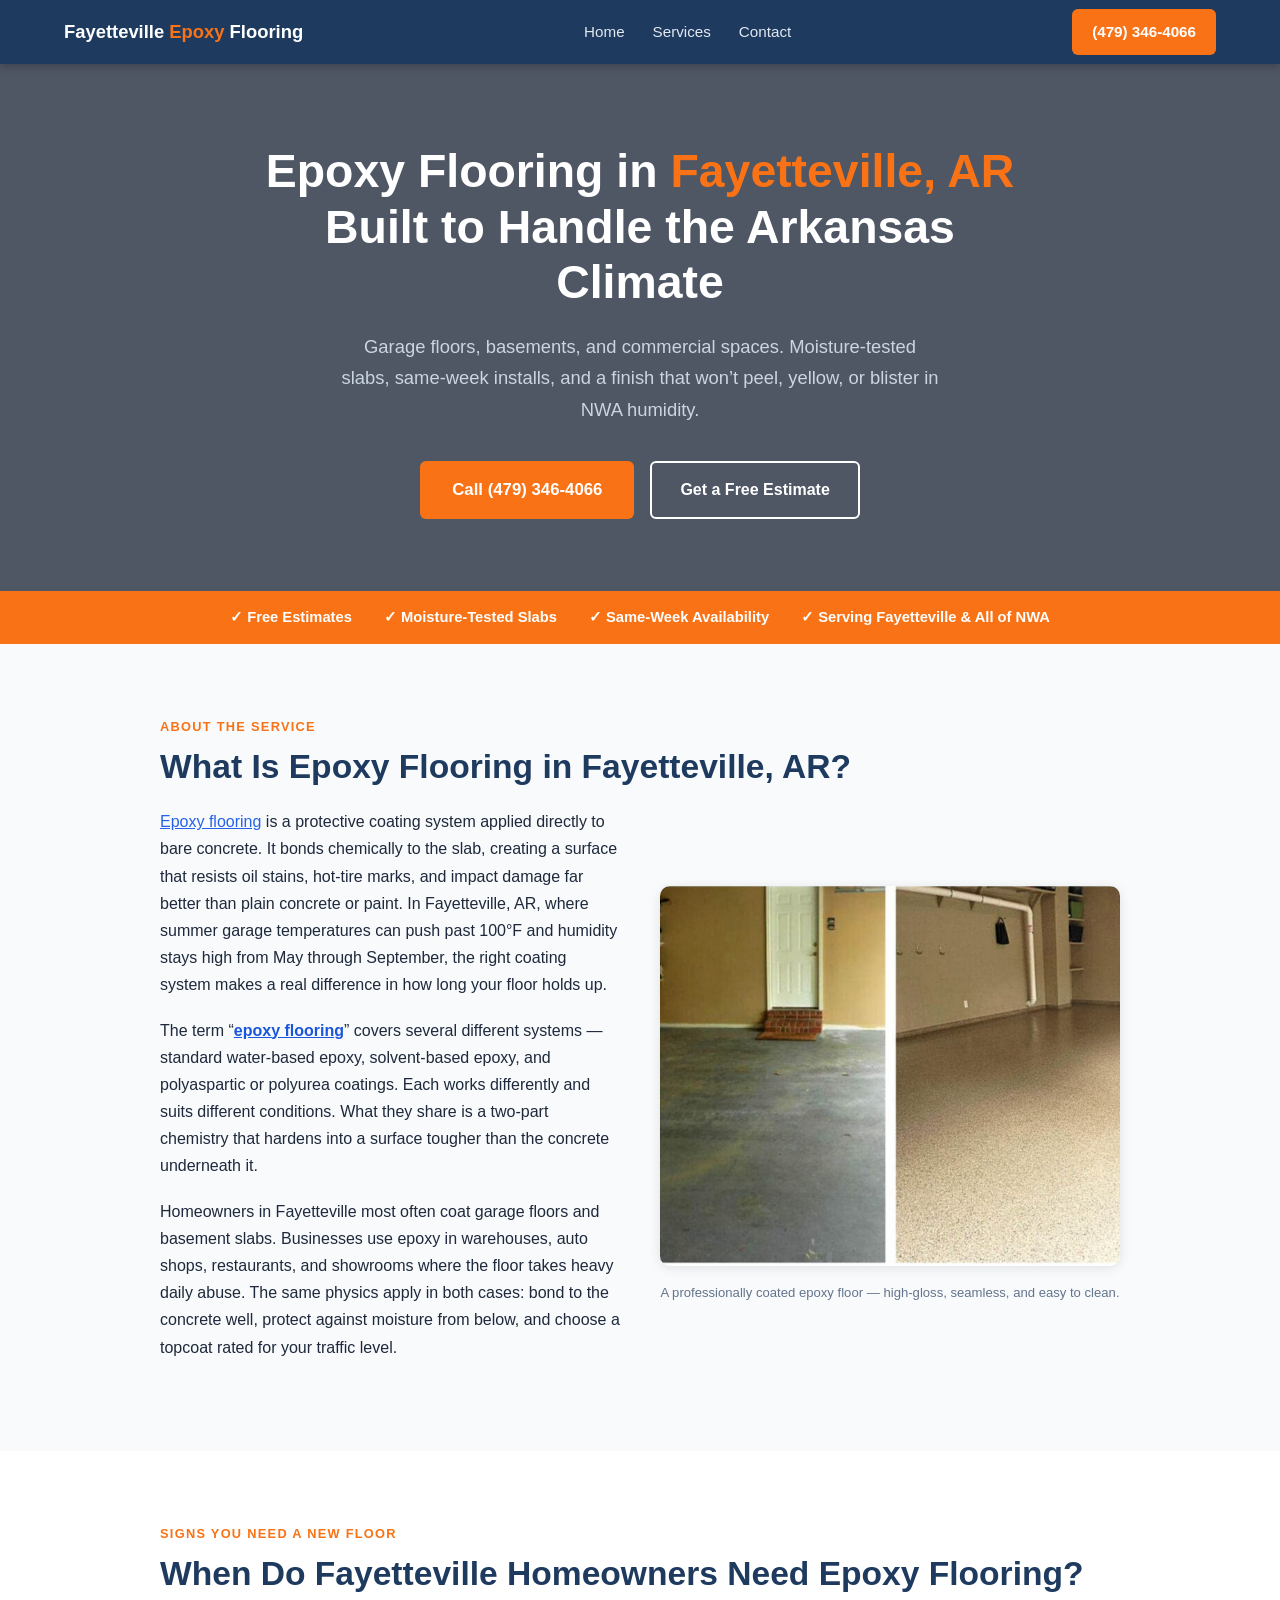
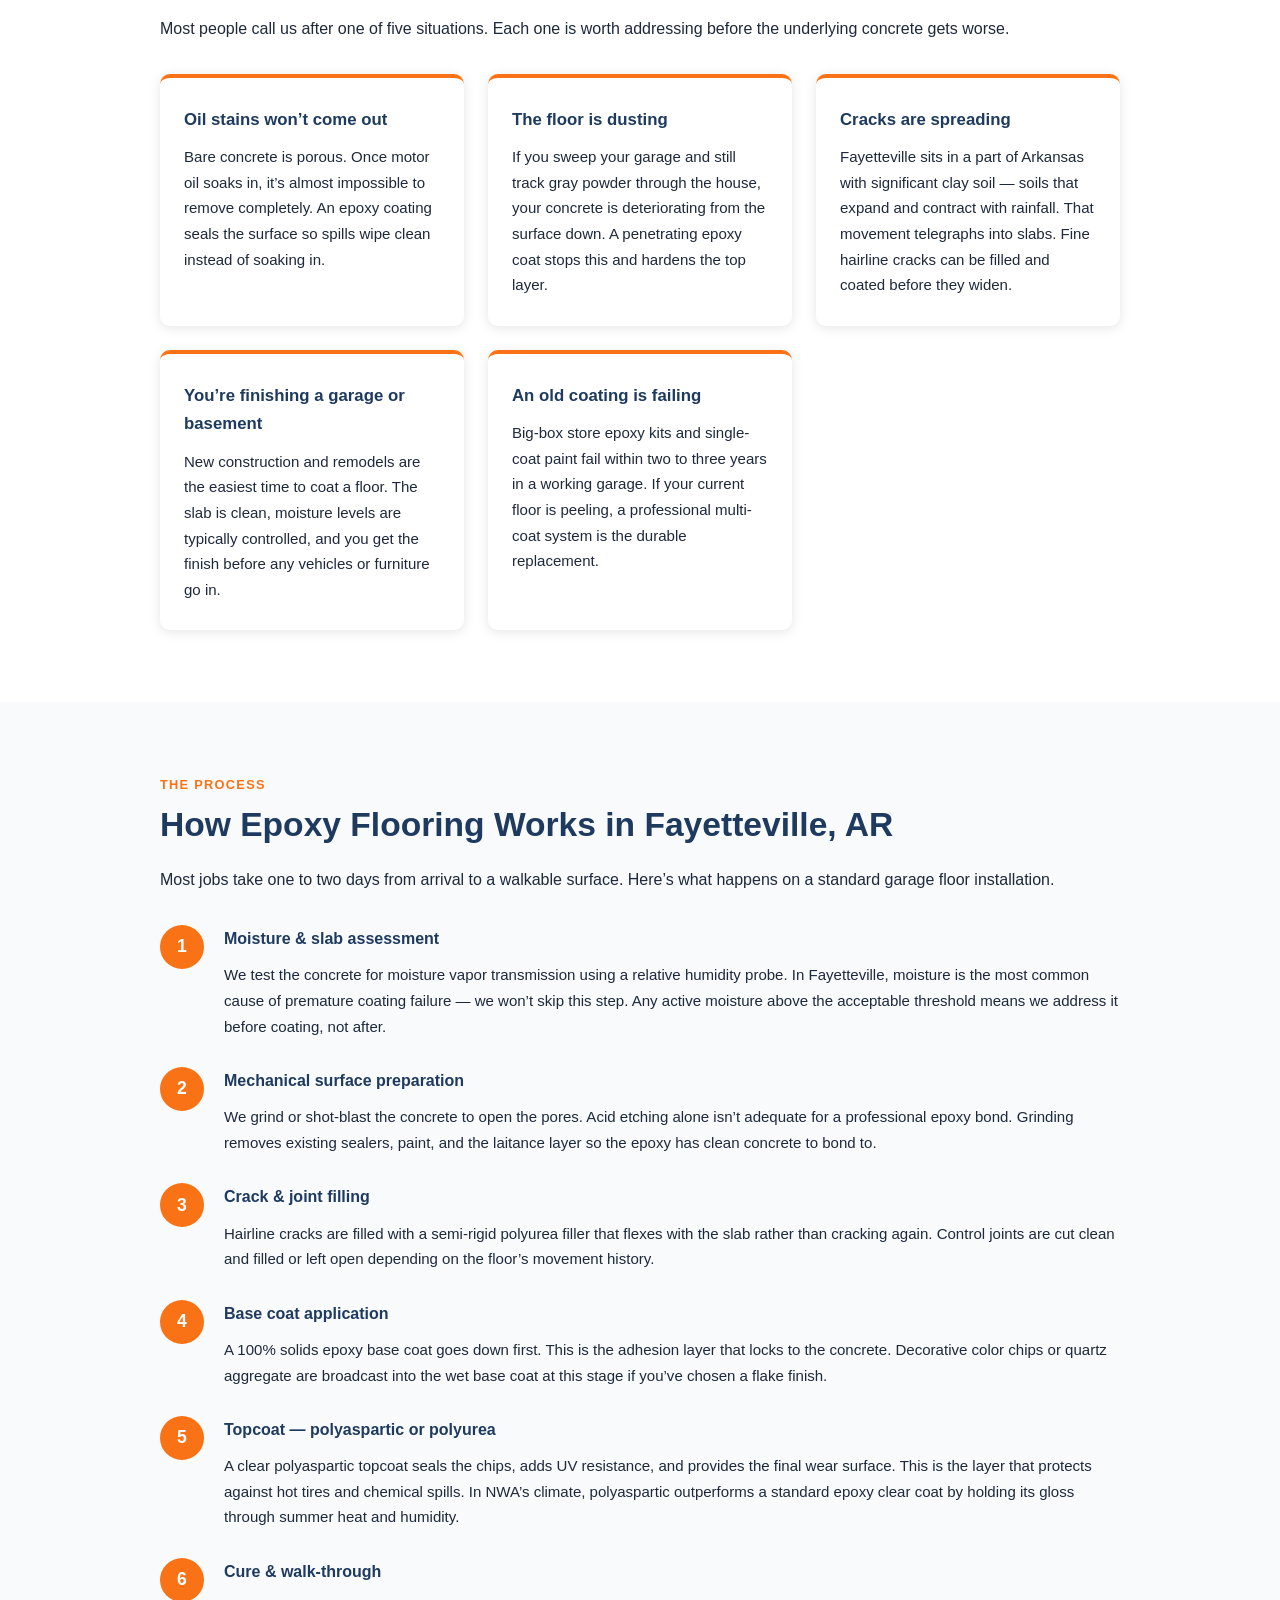
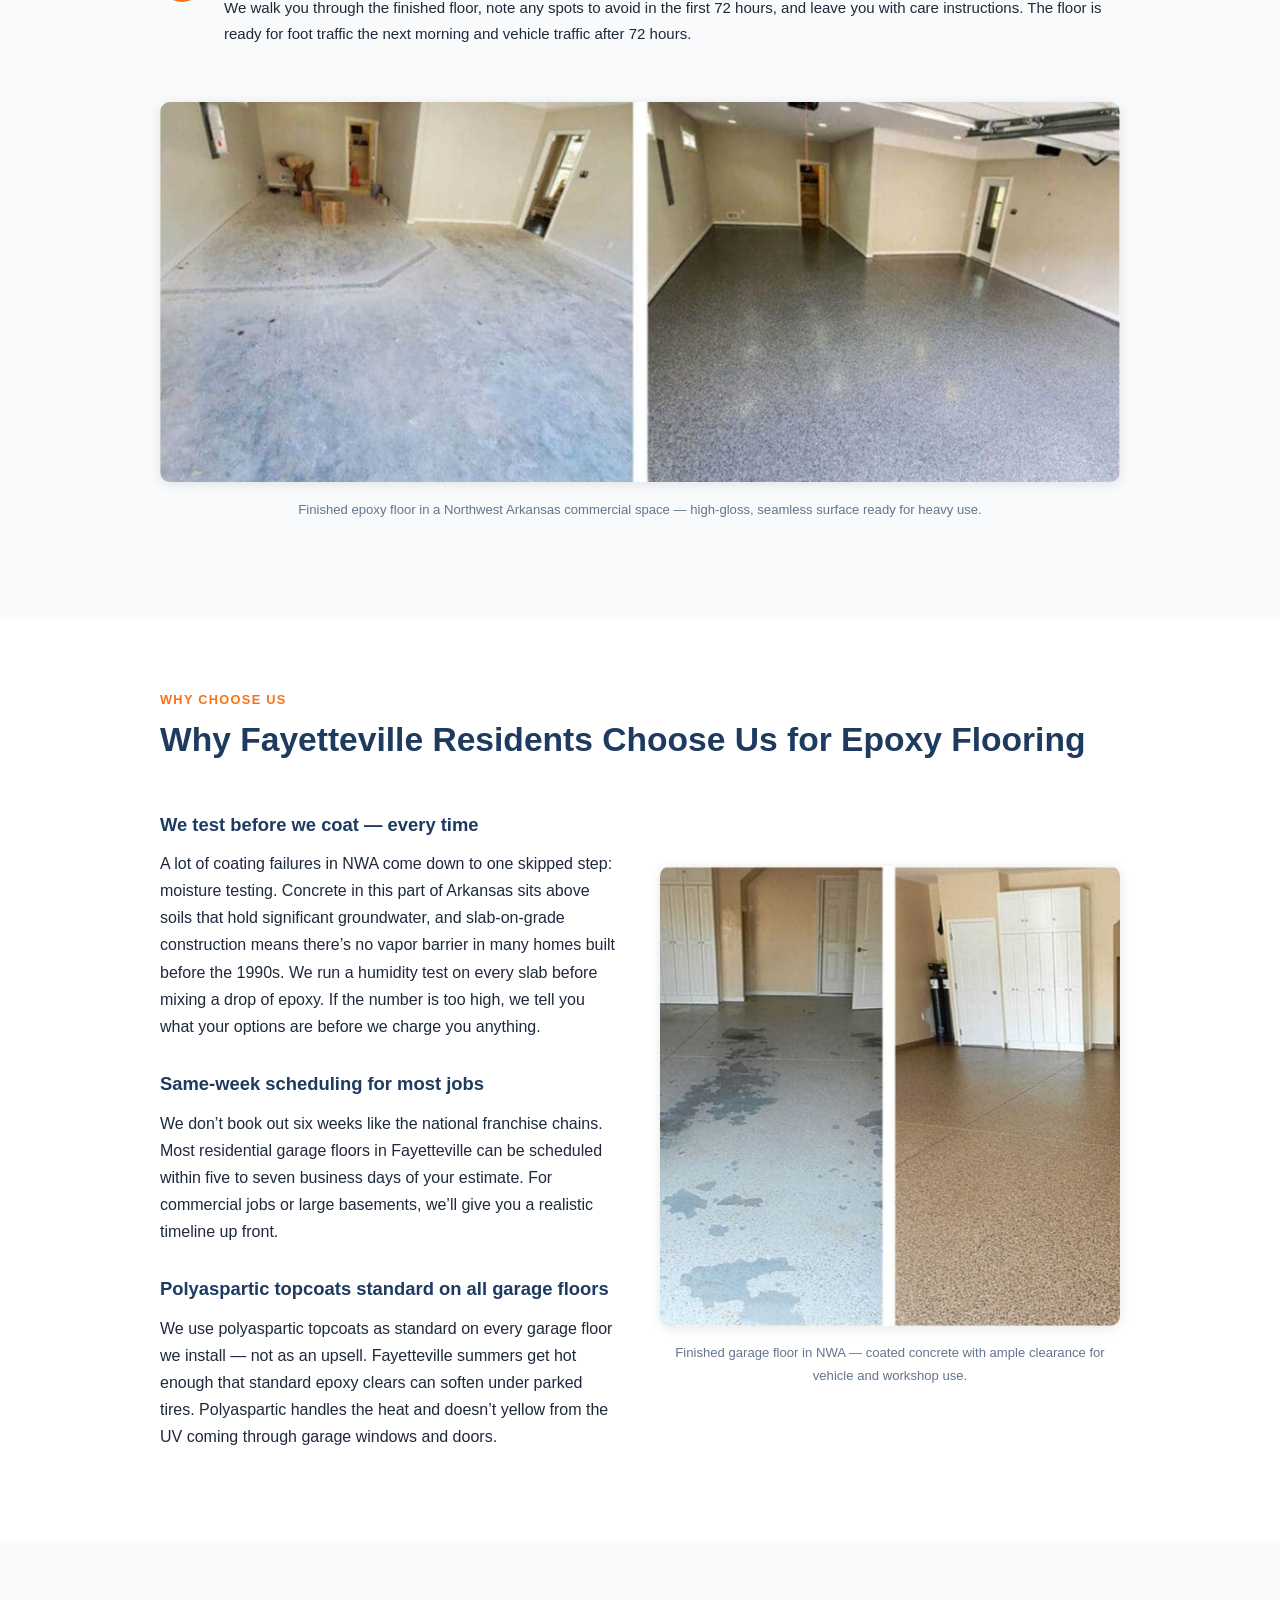
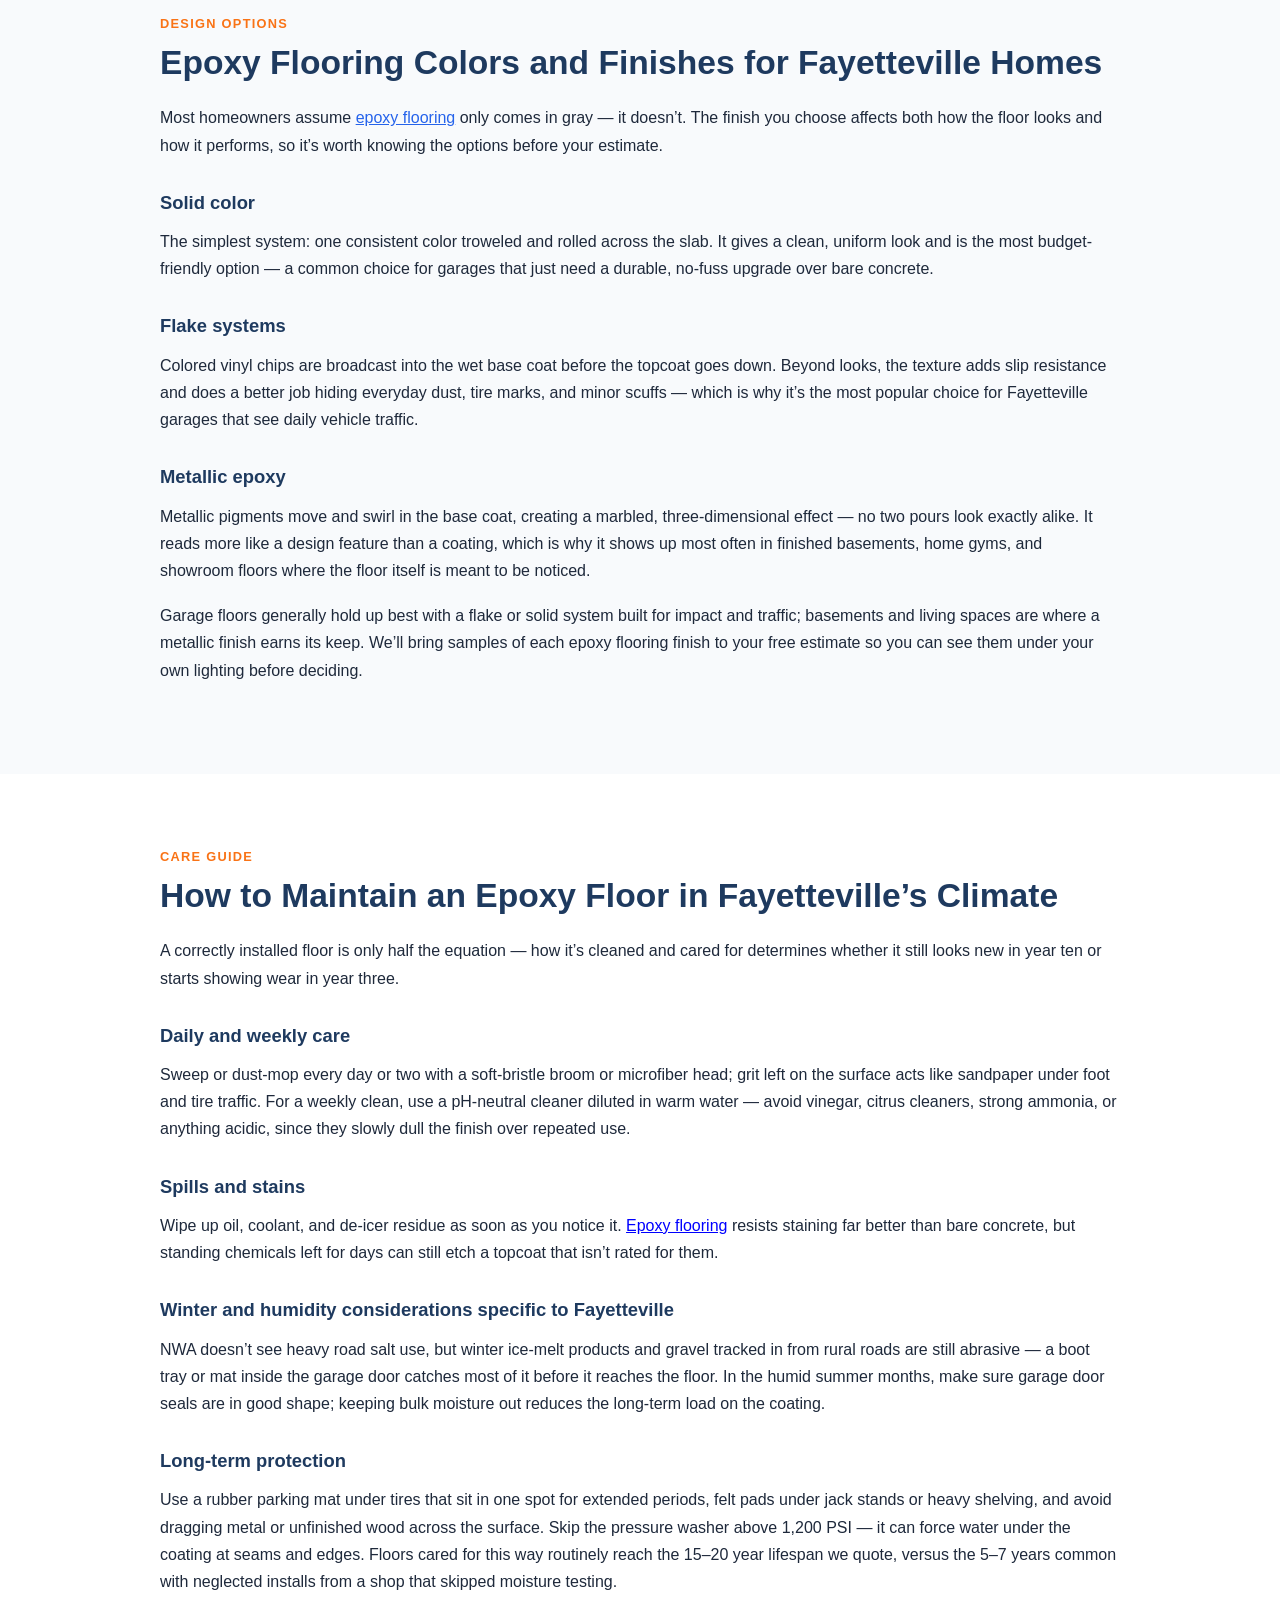
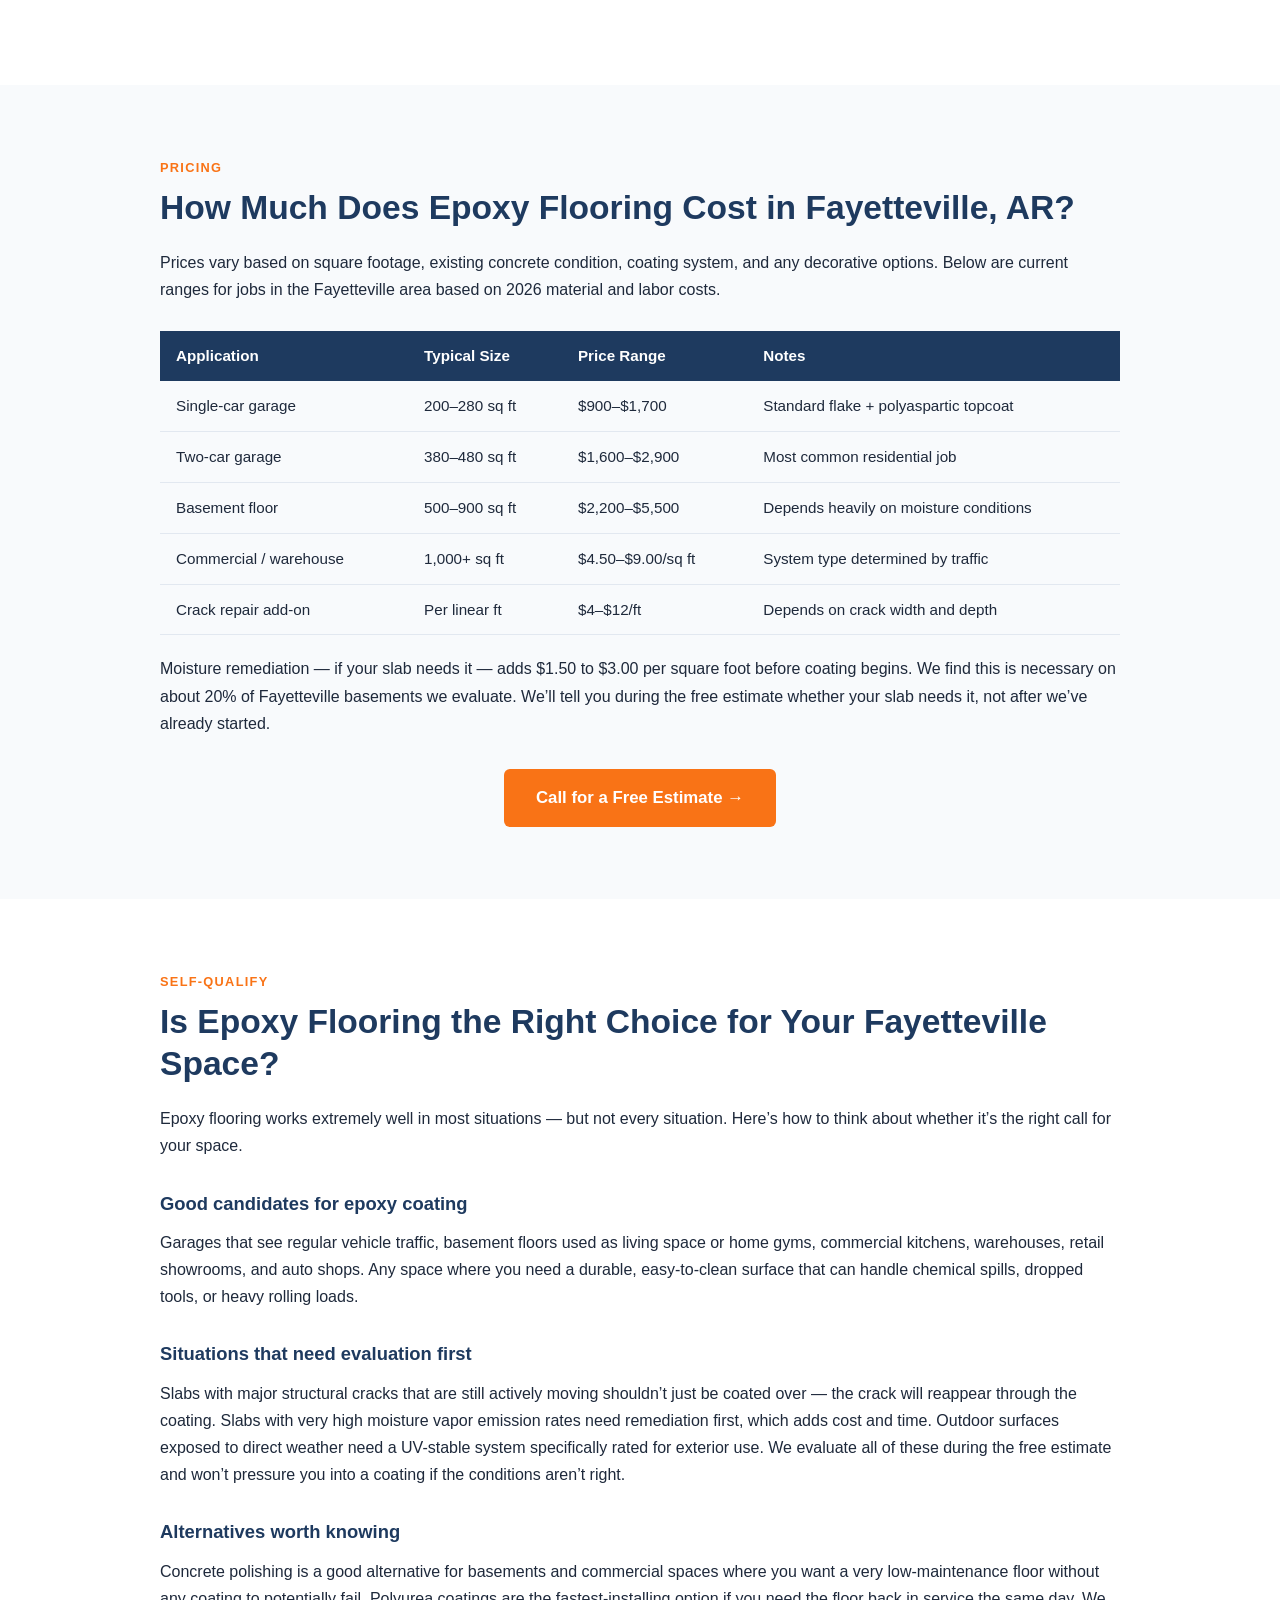
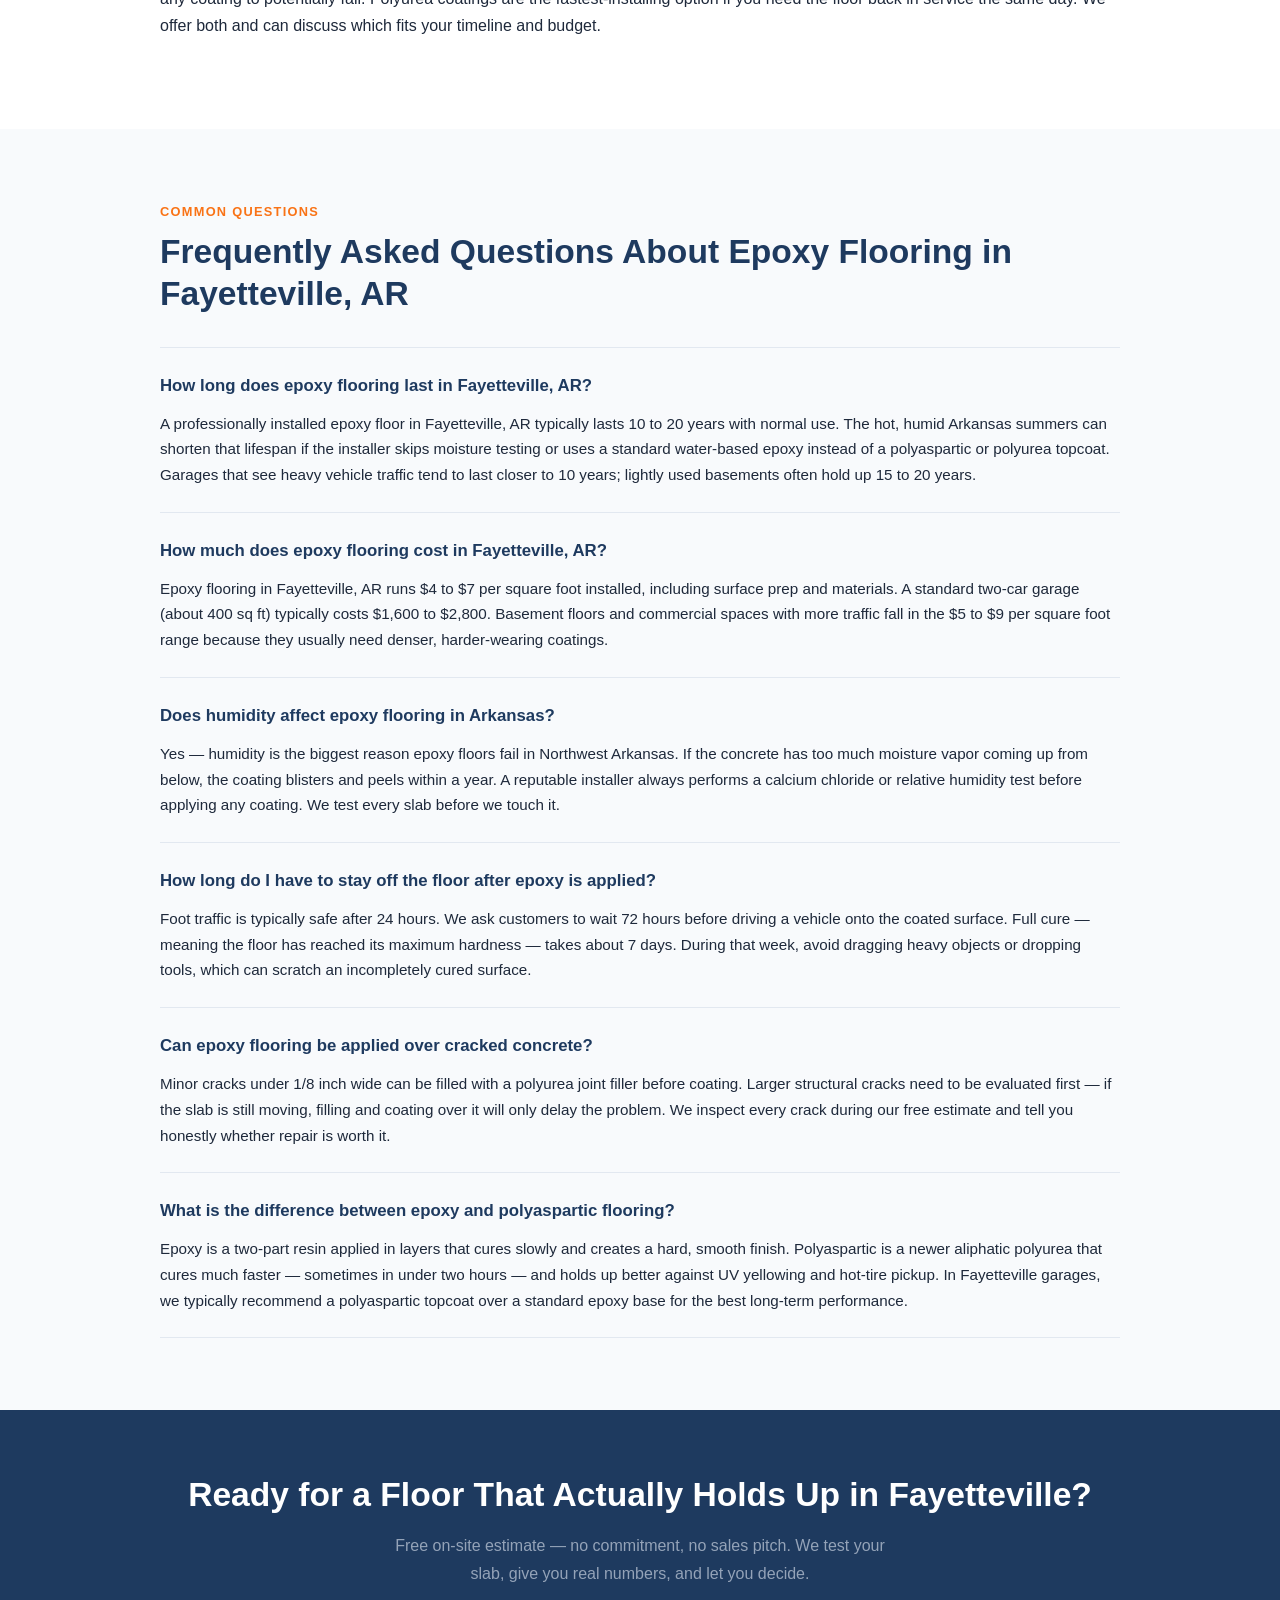
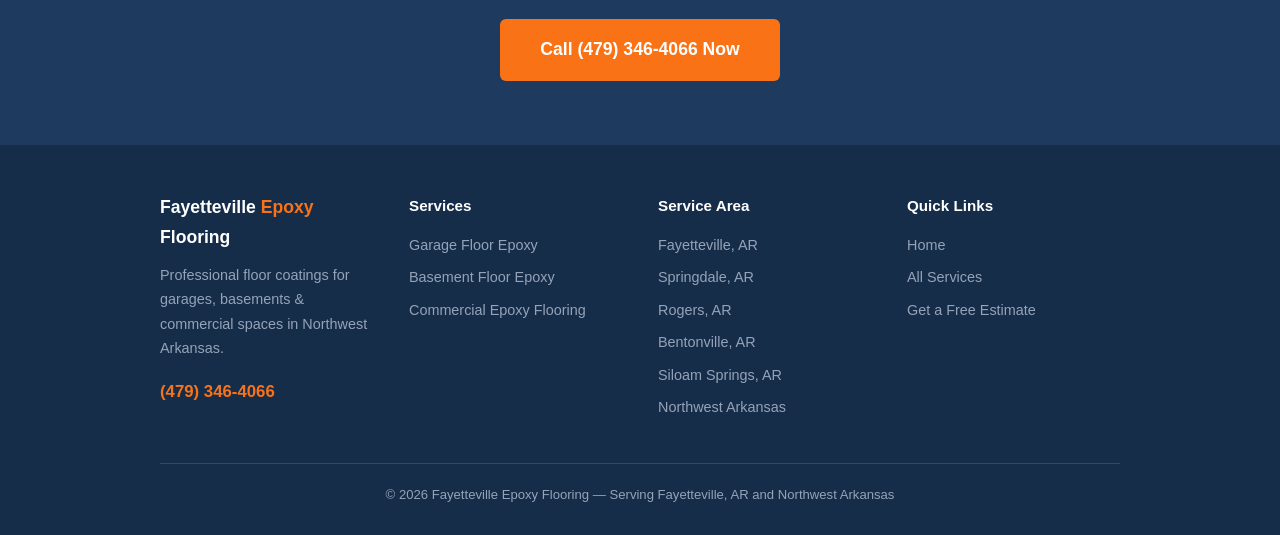
==== index.html @ 8d603174 "Add link to epoxy flooring in care instructions" ====
<!DOCTYPE html>
<html lang="en">
<head>
  <meta charset="UTF-8">
  <meta name="viewport" content="width=device-width, initial-scale=1.0">
  <title>Epoxy Flooring Fayetteville AR | Free Estimates, Same-Week Jobs</title>
  <meta name="description" content="Professional epoxy flooring in Fayetteville, AR. Garage floors, basements &amp; commercial spaces. Prices from $4/sq ft. Call (479) 346-4066 for a free estimate.">
  <link rel="stylesheet" href="styles.css">
  <script type="application/ld+json">
  {
    "@context": "https://schema.org",
    "@type": "LocalBusiness",
    "name": "Fayetteville Epoxy Flooring",
    "telephone": "(479) 346-4066",
    "address": {
      "@type": "PostalAddress",
      "addressLocality": "Fayetteville",
      "addressRegion": "AR",
      "addressCountry": "US"
    },
    "areaServed": "Fayetteville, AR and Northwest Arkansas",
    "description": "Professional epoxy floor coating in Fayetteville, AR. Garage floors, basements, and commercial spaces.",
    "openingHours": "Mo-Fr 08:00-18:00"
  }
  </script>
  <script type="application/ld+json">
  {
    "@context": "https://schema.org",
    "@type": "FAQPage",
    "mainEntity": [
      {
        "@type": "Question",
        "name": "How long does epoxy flooring last in Fayetteville, AR?",
        "acceptedAnswer": {
          "@type": "Answer",
          "text": "A professionally installed epoxy floor in Fayetteville, AR typically lasts 10 to 20 years with normal use. The hot, humid Arkansas summers can shorten that lifespan if the installer skips moisture testing or uses a standard water-based epoxy instead of a polyaspartic or polyurea topcoat. Garages that see heavy vehicle traffic tend to last closer to 10 years; lightly used basements often hold up 15 to 20 years."
        }
      },
      {
        "@type": "Question",
        "name": "How much does epoxy flooring cost in Fayetteville, AR?",
        "acceptedAnswer": {
          "@type": "Answer",
          "text": "Epoxy flooring in Fayetteville, AR runs $4 to $7 per square foot installed, including surface prep and materials. A standard two-car garage (about 400 sq ft) typically costs $1,600 to $2,800. Basement floors and commercial spaces with more traffic fall in the $5 to $9 per square foot range because they usually need denser, harder-wearing coatings."
        }
      },
      {
        "@type": "Question",
        "name": "Does humidity affect epoxy flooring in Arkansas?",
        "acceptedAnswer": {
          "@type": "Answer",
          "text": "Yes &mdash; humidity is the biggest reason epoxy floors fail in Northwest Arkansas. If the concrete has too much moisture vapor coming up from below, the coating blisters and peels within a year. A reputable installer always performs a calcium chloride or relative humidity test before applying any coating. We test every slab before we touch it."
        }
      },
      {
        "@type": "Question",
        "name": "How long do I have to stay off the floor after epoxy is applied?",
        "acceptedAnswer": {
          "@type": "Answer",
          "text": "Foot traffic is typically safe after 24 hours. We ask customers to wait 72 hours before driving a vehicle onto the coated surface. Full cure &mdash; meaning the floor has reached its maximum hardness &mdash; takes about 7 days. During that week, avoid dragging heavy objects or dropping tools, which can scratch an incompletely cured surface."
        }
      },
      {
        "@type": "Question",
        "name": "Can epoxy flooring be applied over cracked concrete?",
        "acceptedAnswer": {
          "@type": "Answer",
          "text": "Minor cracks under 1/8 inch wide can be filled with a polyurea joint filler before coating. Larger structural cracks need to be evaluated first &mdash; if the slab is still moving, filling and coating over it will only delay the problem. We inspect every crack during our free estimate and tell you honestly whether repair is worth it."
        }
      },
      {
        "@type": "Question",
        "name": "What is the difference between epoxy and polyaspartic flooring?",
        "acceptedAnswer": {
          "@type": "Answer",
          "text": "Epoxy is a two-part resin applied in layers that cures slowly and creates a hard, smooth finish. Polyaspartic is a newer aliphatic polyurea that cures much faster &mdash; sometimes in under two hours &mdash; and holds up better against UV yellowing and hot-tire pickup. In Fayetteville garages, we typically recommend a polyaspartic topcoat over a standard epoxy base for the best long-term performance."
        }
      }
    ]
  }
  </script>
</head>
<body>

<!-- NAV -->
<nav>
  <a class="nav-brand" href="/">Fayetteville <span>Epoxy</span> Flooring</a>
  <ul class="nav-links">
    <li><a href="/">Home</a></li>
    <li><a href="/services">Services</a></li>
    <li><a href="/contact">Contact</a></li>
  </ul>
  <a class="nav-cta" href="tel:+14793464066">(479) 346-4066</a>
</nav>

<!-- HERO -->
<section class="hero">
  <div class="hero-inner">
    <h1>Epoxy Flooring in <span>Fayetteville, AR</span><br>Built to Handle the Arkansas Climate</h1>
    <p>Garage floors, basements, and commercial spaces. Moisture-tested slabs, same-week installs, and a finish that won&rsquo;t peel, yellow, or blister in NWA humidity.</p>
    <div class="hero-btns">
      <a class="btn-primary" href="tel:+14793464066">Call (479) 346-4066</a>
      <a class="btn-secondary" href="/contact">Get a Free Estimate</a>
    </div>
  </div>
</section>

<!-- TRUST BAR -->
<div class="trust-bar">
  <div class="trust-bar-inner">
    <span>Free Estimates</span>
    <span>Moisture-Tested Slabs</span>
    <span>Same-Week Availability</span>
    <span>Serving Fayetteville &amp; All of NWA</span>
  </div>
</div>

<!-- WHAT IS EPOXY -->
<section>
  <div class="section-inner">
    <p class="section-label">About the Service</p>
    <h2>What Is Epoxy Flooring in Fayetteville, AR?</h2>
    <div class="two-col">
      <div>
        <p><a class="inline" href="http://elkgroveepoxyflooring.com/" target="_blank" rel="noopener noreferrer">Epoxy flooring</a> is a protective coating system applied directly to bare concrete. It bonds chemically to the slab, creating a surface that resists oil stains, hot-tire marks, and impact damage far better than plain concrete or paint. In Fayetteville, AR, where summer garage temperatures can push past 100&deg;F and humidity stays high from May through September, the right coating system makes a real difference in how long your floor holds up.</p>
        <p>The term &ldquo;<a href="http://www.omahaepoxyflooringpros.com/" style="color:#1a56db !important;text-decoration:underline !important;font-weight:600;">epoxy flooring</a>&rdquo; covers several different systems &mdash; standard water-based epoxy, solvent-based epoxy, and polyaspartic or polyurea coatings. Each works differently and suits different conditions. What they share is a two-part chemistry that hardens into a surface tougher than the concrete underneath it.</p>
        <p>Homeowners in Fayetteville most often coat garage floors and basement slabs. Businesses use epoxy in warehouses, auto shops, restaurants, and showrooms where the floor takes heavy daily abuse. The same physics apply in both cases: bond to the concrete well, protect against moisture from below, and choose a topcoat rated for your traffic level.</p>
      </div>
      <div>
        <img class="section-img" src="images/epoxyflooring1.png" alt="epoxy flooring in Fayetteville AR" loading="lazy">
        <p class="img-caption">A professionally coated epoxy floor &mdash; high-gloss, seamless, and easy to clean.</p>
      </div>
    </div>
  </div>
</section>

<!-- WHEN DO YOU NEED IT -->
<section>
  <div class="section-inner">
    <p class="section-label">Signs You Need a New Floor</p>
    <h2>When Do Fayetteville Homeowners Need Epoxy Flooring?</h2>
    <p>Most people call us after one of five situations. Each one is worth addressing before the underlying concrete gets worse.</p>
    <div class="cards">
      <div class="card">
        <h3>Oil stains won&rsquo;t come out</h3>
        <p>Bare concrete is porous. Once motor oil soaks in, it&rsquo;s almost impossible to remove completely. An epoxy coating seals the surface so spills wipe clean instead of soaking in.</p>
      </div>
      <div class="card">
        <h3>The floor is dusting</h3>
        <p>If you sweep your garage and still track gray powder through the house, your concrete is deteriorating from the surface down. A penetrating epoxy coat stops this and hardens the top layer.</p>
      </div>
      <div class="card">
        <h3>Cracks are spreading</h3>
        <p>Fayetteville sits in a part of Arkansas with significant clay soil &mdash; soils that expand and contract with rainfall. That movement telegraphs into slabs. Fine hairline cracks can be filled and coated before they widen.</p>
      </div>
      <div class="card">
        <h3>You&rsquo;re finishing a garage or basement</h3>
        <p>New construction and remodels are the easiest time to coat a floor. The slab is clean, moisture levels are typically controlled, and you get the finish before any vehicles or furniture go in.</p>
      </div>
      <div class="card">
        <h3>An old coating is failing</h3>
        <p>Big-box store epoxy kits and single-coat paint fail within two to three years in a working garage. If your current floor is peeling, a professional multi-coat system is the durable replacement.</p>
      </div>
    </div>
  </div>
</section>

<!-- HOW IT WORKS -->
<section>
  <div class="section-inner">
    <p class="section-label">The Process</p>
    <h2>How Epoxy Flooring Works in Fayetteville, AR</h2>
    <p>Most jobs take one to two days from arrival to a walkable surface. Here&rsquo;s what happens on a standard garage floor installation.</p>
    <div class="steps">
      <div class="step">
        <div class="step-num">1</div>
        <div class="step-text">
          <h3>Moisture &amp; slab assessment</h3>
          <p>We test the concrete for moisture vapor transmission using a relative humidity probe. In Fayetteville, moisture is the most common cause of premature coating failure &mdash; we won&rsquo;t skip this step. Any active moisture above the acceptable threshold means we address it before coating, not after.</p>
        </div>
      </div>
      <div class="step">
        <div class="step-num">2</div>
        <div class="step-text">
          <h3>Mechanical surface preparation</h3>
          <p>We grind or shot-blast the concrete to open the pores. Acid etching alone isn&rsquo;t adequate for a professional epoxy bond. Grinding removes existing sealers, paint, and the laitance layer so the epoxy has clean concrete to bond to.</p>
        </div>
      </div>
      <div class="step">
        <div class="step-num">3</div>
        <div class="step-text">
          <h3>Crack &amp; joint filling</h3>
          <p>Hairline cracks are filled with a semi-rigid polyurea filler that flexes with the slab rather than cracking again. Control joints are cut clean and filled or left open depending on the floor&rsquo;s movement history.</p>
        </div>
      </div>
      <div class="step">
        <div class="step-num">4</div>
        <div class="step-text">
          <h3>Base coat application</h3>
          <p>A 100% solids epoxy base coat goes down first. This is the adhesion layer that locks to the concrete. Decorative color chips or quartz aggregate are broadcast into the wet base coat at this stage if you&rsquo;ve chosen a flake finish.</p>
        </div>
      </div>
      <div class="step">
        <div class="step-num">5</div>
        <div class="step-text">
          <h3>Topcoat &mdash; polyaspartic or polyurea</h3>
          <p>A clear polyaspartic topcoat seals the chips, adds UV resistance, and provides the final wear surface. This is the layer that protects against hot tires and chemical spills. In NWA&rsquo;s climate, polyaspartic outperforms a standard epoxy clear coat by holding its gloss through summer heat and humidity.</p>
        </div>
      </div>
      <div class="step">
        <div class="step-num">6</div>
        <div class="step-text">
          <h3>Cure &amp; walk-through</h3>
          <p>We walk you through the finished floor, note any spots to avoid in the first 72 hours, and leave you with care instructions. The floor is ready for foot traffic the next morning and vehicle traffic after 72 hours.</p>
        </div>
      </div>
    </div>
    <img class="section-img" src="images/epoxyflooring2.png" alt="concrete floor coating in Fayetteville Arkansas" loading="lazy">
    <p class="img-caption">Finished epoxy floor in a Northwest Arkansas commercial space &mdash; high-gloss, seamless surface ready for heavy use.</p>
  </div>
</section>

<!-- WHY US -->
<section>
  <div class="section-inner">
    <p class="section-label">Why Choose Us</p>
    <h2>Why Fayetteville Residents Choose Us for Epoxy Flooring</h2>
    <div class="two-col">
      <div>
        <h3>We test before we coat &mdash; every time</h3>
        <p>A lot of coating failures in NWA come down to one skipped step: moisture testing. Concrete in this part of Arkansas sits above soils that hold significant groundwater, and slab-on-grade construction means there&rsquo;s no vapor barrier in many homes built before the 1990s. We run a humidity test on every slab before mixing a drop of epoxy. If the number is too high, we tell you what your options are before we charge you anything.</p>
        <h3>Same-week scheduling for most jobs</h3>
        <p>We don&rsquo;t book out six weeks like the national franchise chains. Most residential garage floors in Fayetteville can be scheduled within five to seven business days of your estimate. For commercial jobs or large basements, we&rsquo;ll give you a realistic timeline up front.</p>
        <h3>Polyaspartic topcoats standard on all garage floors</h3>
        <p>We use polyaspartic topcoats as standard on every garage floor we install &mdash; not as an upsell. Fayetteville summers get hot enough that standard epoxy clears can soften under parked tires. Polyaspartic handles the heat and doesn&rsquo;t yellow from the UV coming through garage windows and doors.</p>
      </div>
      <div>
        <img class="section-img" src="images/epoxyflooring3.png" alt="garage floor epoxy coating Fayetteville AR" loading="lazy" style="height:460px;">
        <p class="img-caption">Finished garage floor in NWA &mdash; coated concrete with ample clearance for vehicle and workshop use.</p>
      </div>
    </div>
  </div>
</section>

<!-- DESIGN OPTIONS -->
<section>
  <div class="section-inner">
    <p class="section-label">Design Options</p>
    <h2>Epoxy Flooring Colors and Finishes for Fayetteville Homes</h2>
    <p>Most homeowners assume <a class="inline" href="http://www.longbeachepoxyservice.com/" target="_blank" rel="noopener noreferrer">epoxy flooring</a> only comes in gray &mdash; it doesn&rsquo;t. The finish you choose affects both how the floor looks and how it performs, so it&rsquo;s worth knowing the options before your estimate.</p>
    <h3>Solid color</h3>
    <p>The simplest system: one consistent color troweled and rolled across the slab. It gives a clean, uniform look and is the most budget-friendly option &mdash; a common choice for garages that just need a durable, no-fuss upgrade over bare concrete.</p>
    <h3>Flake systems</h3>
    <p>Colored vinyl chips are broadcast into the wet base coat before the topcoat goes down. Beyond looks, the texture adds slip resistance and does a better job hiding everyday dust, tire marks, and minor scuffs &mdash; which is why it&rsquo;s the most popular choice for Fayetteville garages that see daily vehicle traffic.</p>
    <h3>Metallic epoxy</h3>
    <p>Metallic pigments move and swirl in the base coat, creating a marbled, three-dimensional effect &mdash; no two pours look exactly alike. It reads more like a design feature than a coating, which is why it shows up most often in finished basements, home gyms, and showroom floors where the floor itself is meant to be noticed.</p>
    <p>Garage floors generally hold up best with a flake or solid system built for impact and traffic; basements and living spaces are where a metallic finish earns its keep. We&rsquo;ll bring samples of each epoxy flooring finish to your free estimate so you can see them under your own lighting before deciding.</p>
  </div>
</section>

<!-- CARE GUIDE -->
<section>
  <div class="section-inner">
    <p class="section-label">Care Guide</p>
    <h2>How to Maintain an Epoxy Floor in Fayetteville&rsquo;s Climate</h2>
    <p>A correctly installed floor is only half the equation &mdash; how it&rsquo;s cleaned and cared for determines whether it still looks new in year ten or starts showing wear in year three.</p>
    <h3>Daily and weekly care</h3>
    <p>Sweep or dust-mop every day or two with a soft-bristle broom or microfiber head; grit left on the surface acts like sandpaper under foot and tire traffic. For a weekly clean, use a pH-neutral cleaner diluted in warm water &mdash; avoid vinegar, citrus cleaners, strong ammonia, or anything acidic, since they slowly dull the finish over repeated use.</p>
    <h3>Spills and stains</h3>
    <p>Wipe up oil, coolant, and de-icer residue as soon as you notice it. <a href="https://flagstaffepoxyflooring.com/" style="color: blue; text-decoration: underline;">Epoxy flooring</a> resists staining far better than bare concrete, but standing chemicals left for days can still etch a topcoat that isn&rsquo;t rated for them.</p>
    <h3>Winter and humidity considerations specific to Fayetteville</h3>
    <p>NWA doesn&rsquo;t see heavy road salt use, but winter ice-melt products and gravel tracked in from rural roads are still abrasive &mdash; a boot tray or mat inside the garage door catches most of it before it reaches the floor. In the humid summer months, make sure garage door seals are in good shape; keeping bulk moisture out reduces the long-term load on the coating.</p>
    <h3>Long-term protection</h3>
    <p>Use a rubber parking mat under tires that sit in one spot for extended periods, felt pads under jack stands or heavy shelving, and avoid dragging metal or unfinished wood across the surface. Skip the pressure washer above 1,200 PSI &mdash; it can force water under the coating at seams and edges. Floors cared for this way routinely reach the 15&ndash;20 year lifespan we quote, versus the 5&ndash;7 years common with neglected installs from a shop that skipped moisture testing.</p>
  </div>
</section>

<!-- COST -->
<section>
  <div class="section-inner">
    <p class="section-label">Pricing</p>
    <h2>How Much Does Epoxy Flooring Cost in Fayetteville, AR?</h2>
    <p>Prices vary based on square footage, existing concrete condition, coating system, and any decorative options. Below are current ranges for jobs in the Fayetteville area based on 2026 material and labor costs.</p>
    <table class="cost-table">
      <thead>
        <tr><th>Application</th><th>Typical Size</th><th>Price Range</th><th>Notes</th></tr>
      </thead>
      <tbody>
        <tr><td>Single-car garage</td><td>200&ndash;280 sq ft</td><td>$900&ndash;$1,700</td><td>Standard flake + polyaspartic topcoat</td></tr>
        <tr><td>Two-car garage</td><td>380&ndash;480 sq ft</td><td>$1,600&ndash;$2,900</td><td>Most common residential job</td></tr>
        <tr><td>Basement floor</td><td>500&ndash;900 sq ft</td><td>$2,200&ndash;$5,500</td><td>Depends heavily on moisture conditions</td></tr>
        <tr><td>Commercial / warehouse</td><td>1,000+ sq ft</td><td>$4.50&ndash;$9.00/sq ft</td><td>System type determined by traffic</td></tr>
        <tr><td>Crack repair add-on</td><td>Per linear ft</td><td>$4&ndash;$12/ft</td><td>Depends on crack width and depth</td></tr>
      </tbody>
    </table>
    <p style="margin-top:20px;">Moisture remediation &mdash; if your slab needs it &mdash; adds $1.50 to $3.00 per square foot before coating begins. We find this is necessary on about 20% of Fayetteville basements we evaluate. We&rsquo;ll tell you during the free estimate whether your slab needs it, not after we&rsquo;ve already started.</p>
    <div style="margin-top:32px; text-align:center;">
      <a class="btn-primary" href="tel:+14793464066">Call for a Free Estimate &rarr;</a>
    </div>
  </div>
</section>

<!-- IS IT RIGHT FOR YOU -->
<section>
  <div class="section-inner">
    <p class="section-label">Self-Qualify</p>
    <h2>Is Epoxy Flooring the Right Choice for Your Fayetteville Space?</h2>
    <p>Epoxy flooring works extremely well in most situations &mdash; but not every situation. Here&rsquo;s how to think about whether it&rsquo;s the right call for your space.</p>
    <h3>Good candidates for epoxy coating</h3>
    <p>Garages that see regular vehicle traffic, basement floors used as living space or home gyms, commercial kitchens, warehouses, retail showrooms, and auto shops. Any space where you need a durable, easy-to-clean surface that can handle chemical spills, dropped tools, or heavy rolling loads.</p>
    <h3>Situations that need evaluation first</h3>
    <p>Slabs with major structural cracks that are still actively moving shouldn&rsquo;t just be coated over &mdash; the crack will reappear through the coating. Slabs with very high moisture vapor emission rates need remediation first, which adds cost and time. Outdoor surfaces exposed to direct weather need a UV-stable system specifically rated for exterior use. We evaluate all of these during the free estimate and won&rsquo;t pressure you into a coating if the conditions aren&rsquo;t right.</p>
    <h3>Alternatives worth knowing</h3>
    <p>Concrete polishing is a good alternative for basements and commercial spaces where you want a very low-maintenance floor without any coating to potentially fail. Polyurea coatings are the fastest-installing option if you need the floor back in service the same day. We offer both and can discuss which fits your timeline and budget.</p>
  </div>
</section>

<!-- FAQ -->
<section>
  <div class="section-inner">
    <p class="section-label">Common Questions</p>
    <h2>Frequently Asked Questions About Epoxy Flooring in Fayetteville, AR</h2>
    <div class="faq-list">
      <div class="faq-item">
        <h3>How long does epoxy flooring last in Fayetteville, AR?</h3>
        <p>A professionally installed epoxy floor in Fayetteville, AR typically lasts 10 to 20 years with normal use. The hot, humid Arkansas summers can shorten that lifespan if the installer skips moisture testing or uses a standard water-based epoxy instead of a polyaspartic or polyurea topcoat. Garages that see heavy vehicle traffic tend to last closer to 10 years; lightly used basements often hold up 15 to 20 years.</p>
      </div>
      <div class="faq-item">
        <h3>How much does epoxy flooring cost in Fayetteville, AR?</h3>
        <p>Epoxy flooring in Fayetteville, AR runs $4 to $7 per square foot installed, including surface prep and materials. A standard two-car garage (about 400 sq ft) typically costs $1,600 to $2,800. Basement floors and commercial spaces with more traffic fall in the $5 to $9 per square foot range because they usually need denser, harder-wearing coatings.</p>
      </div>
      <div class="faq-item">
        <h3>Does humidity affect epoxy flooring in Arkansas?</h3>
        <p>Yes &mdash; humidity is the biggest reason epoxy floors fail in Northwest Arkansas. If the concrete has too much moisture vapor coming up from below, the coating blisters and peels within a year. A reputable installer always performs a calcium chloride or relative humidity test before applying any coating. We test every slab before we touch it.</p>
      </div>
      <div class="faq-item">
        <h3>How long do I have to stay off the floor after epoxy is applied?</h3>
        <p>Foot traffic is typically safe after 24 hours. We ask customers to wait 72 hours before driving a vehicle onto the coated surface. Full cure &mdash; meaning the floor has reached its maximum hardness &mdash; takes about 7 days. During that week, avoid dragging heavy objects or dropping tools, which can scratch an incompletely cured surface.</p>
      </div>
      <div class="faq-item">
        <h3>Can epoxy flooring be applied over cracked concrete?</h3>
        <p>Minor cracks under 1/8 inch wide can be filled with a polyurea joint filler before coating. Larger structural cracks need to be evaluated first &mdash; if the slab is still moving, filling and coating over it will only delay the problem. We inspect every crack during our free estimate and tell you honestly whether repair is worth it.</p>
      </div>
      <div class="faq-item">
        <h3>What is the difference between epoxy and polyaspartic flooring?</h3>
        <p>Epoxy is a two-part resin applied in layers that cures slowly and creates a hard, smooth finish. Polyaspartic is a newer aliphatic polyurea that cures much faster &mdash; sometimes in under two hours &mdash; and holds up better against UV yellowing and hot-tire pickup. In Fayetteville garages, we typically recommend a polyaspartic topcoat over a standard epoxy base for the best long-term performance.</p>
      </div>
    </div>
  </div>
</section>

<!-- CTA BAND -->
<div class="cta-band">
  <h2>Ready for a Floor That Actually Holds Up in Fayetteville?</h2>
  <p>Free on-site estimate &mdash; no commitment, no sales pitch. We test your slab, give you real numbers, and let you decide.</p>
  <a class="btn-primary" href="tel:+14793464066">Call (479) 346-4066 Now</a>
</div>

<!-- FOOTER -->
<footer>
  <div class="footer-inner">
    <div>
      <div class="footer-brand">Fayetteville <span>Epoxy</span> Flooring</div>
      <p style="font-size:.9rem;margin-top:6px;">Professional floor coatings for garages, basements &amp; commercial spaces in Northwest Arkansas.</p>
      <div class="footer-phone" style="margin-top:14px;"><a href="tel:+14793464066">(479) 346-4066</a></div>
    </div>
    <div>
      <h4>Services</h4>
      <ul>
        <li><a href="/garage-floor-epoxy-fayetteville-ar">Garage Floor Epoxy</a></li>
        <li><a href="/basement-floor-epoxy-fayetteville-ar">Basement Floor Epoxy</a></li>
        <li><a href="/commercial-epoxy-flooring-fayetteville-ar">Commercial Epoxy Flooring</a></li>
      </ul>
    </div>
    <div>
      <h4>Service Area</h4>
      <ul>
        <li>Fayetteville, AR</li>
        <li>Springdale, AR</li>
        <li>Rogers, AR</li>
        <li>Bentonville, AR</li>
        <li>Siloam Springs, AR</li>
        <li>Northwest Arkansas</li>
      </ul>
    </div>
    <div>
      <h4>Quick Links</h4>
      <ul>
        <li><a href="/">Home</a></li>
        <li><a href="/services">All Services</a></li>
        <li><a href="/contact">Get a Free Estimate</a></li>
      </ul>
    </div>
  </div>
  <div class="footer-bottom">&copy; 2026 Fayetteville Epoxy Flooring &mdash; Serving Fayetteville, AR and Northwest Arkansas</div>
</footer>

</body>
</html>
---- styles.css ----
/* ============================================================
   Fayetteville Epoxy Flooring — styles.css
   Color palette: Navy #1e3a5f | Orange #f97316 | Light #f8fafc
   ============================================================ */

*, *::before, *::after { box-sizing: border-box; margin: 0; padding: 0; }

:root {
  --navy:   #1e3a5f;
  --navy2:  #162d4a;
  --orange: #f97316;
  --orange2:#ea6c0a;
  --light:  #f8fafc;
  --mid:    #e2e8f0;
  --text:   #1e293b;
  --muted:  #64748b;
  --white:  #ffffff;
  --radius: 6px;
  --shadow: 0 2px 12px rgba(0,0,0,.10);
}

html { scroll-behavior: smooth; }
body { font-family: 'Segoe UI', Arial, sans-serif; color: var(--text); background: var(--white); line-height: 1.7; font-size: 16px; }

/* ── NAV ─────────────────────────────────────────────────── */
nav {
  position: sticky; top: 0; z-index: 100;
  background: var(--navy); display: flex; align-items: center;
  justify-content: space-between; padding: 0 5%; height: 64px;
  box-shadow: 0 2px 8px rgba(0,0,0,.25);
}
.nav-brand { color: var(--white); font-size: 1.15rem; font-weight: 700; text-decoration: none; white-space: nowrap; }
.nav-brand span { color: var(--orange); }
.nav-links { display: flex; gap: 28px; list-style: none; }
.nav-links a { color: var(--mid); text-decoration: none; font-size: .95rem; transition: color .2s; }
.nav-links a:hover { color: var(--white); }
.nav-cta {
  background: var(--orange); color: var(--white); text-decoration: none;
  padding: 10px 20px; border-radius: var(--radius); font-weight: 700;
  font-size: .95rem; white-space: nowrap; transition: background .2s;
}
.nav-cta:hover { background: var(--orange2); }

/* ── HERO ────────────────────────────────────────────────── */
.hero {
  background: linear-gradient(135deg, var(--navy2) 0%, #2d5282 100%);
  color: var(--white); padding: 80px 5% 72px; text-align: center;
  position: relative; overflow: hidden;
}
.hero::before {
  content: ''; position: absolute; inset: 0;
  background: url('https://images.pexels.com/photos/36230779/pexels-photo-36230779.jpeg?auto=compress&cs=tinysrgb&w=1260') center/cover no-repeat;
  opacity: .12;
}
.hero::after {
  content: ''; position: absolute; inset: 0;
  background: rgba(14, 24, 42, 0.72);
}
.hero-inner { position: relative; z-index: 1; max-width: 780px; margin: 0 auto; }
.hero h1 { font-size: clamp(1.9rem, 4vw, 2.9rem); font-weight: 800; line-height: 1.2; margin-bottom: 20px; }
.hero h1 span { color: var(--orange); }
.hero p { font-size: 1.15rem; margin-bottom: 36px; color: #cbd5e1; max-width: 600px; margin-left: auto; margin-right: auto; }
.hero-btns { display: flex; gap: 16px; justify-content: center; flex-wrap: wrap; }
.btn-primary {
  background: var(--orange); color: var(--white); padding: 15px 32px;
  border-radius: var(--radius); font-weight: 700; font-size: 1.05rem;
  text-decoration: none; display: inline-block; transition: background .2s;
}
.btn-primary:hover { background: var(--orange2); }
.btn-secondary {
  border: 2px solid var(--white); color: var(--white); padding: 13px 28px;
  border-radius: var(--radius); font-weight: 600; font-size: 1rem;
  text-decoration: none; display: inline-block; transition: all .2s;
}
.btn-secondary:hover { background: rgba(255,255,255,.12); }

/* ── TRUST BAR ───────────────────────────────────────────── */
.trust-bar { background: var(--orange); color: var(--white); padding: 14px 5%; }
.trust-bar-inner { display: flex; gap: 32px; justify-content: center; flex-wrap: wrap; align-items: center; font-size: .92rem; font-weight: 600; }
.trust-bar-inner span::before { content: '\2713\00a0'; }

/* ── SECTIONS ────────────────────────────────────────────── */
section { padding: 72px 5%; }
section:nth-child(even) { background: var(--light); }
.section-inner { max-width: 960px; margin: 0 auto; }
.section-label { font-size: .8rem; font-weight: 700; text-transform: uppercase; letter-spacing: .1em; color: var(--orange); margin-bottom: 8px; }
h2 { font-size: clamp(1.5rem, 3vw, 2.1rem); color: var(--navy); margin-bottom: 20px; line-height: 1.25; }
h3 { font-size: 1.15rem; color: var(--navy); margin-bottom: 10px; margin-top: 28px; }
p { margin-bottom: 18px; }

/* ── IMAGE ───────────────────────────────────────────────── */
.section-img { width: 100%; border-radius: 10px; box-shadow: var(--shadow); margin: 28px 0; object-fit: cover; height: 380px; }
.img-caption { font-size: .82rem; color: var(--muted); text-align: center; margin-top: -20px; margin-bottom: 24px; }

/* ── PROJECT GALLERY ─────────────────────────────────────── */
.gallery-grid { display: grid; grid-template-columns: repeat(auto-fit, minmax(280px, 1fr)); gap: 28px; margin-top: 28px; }
.gallery-item img { width: 100%; height: 260px; object-fit: cover; border-radius: 10px; box-shadow: var(--shadow); display: block; transition: transform .2s; }
.gallery-item img:hover { transform: translateY(-3px); }
.gallery-caption { font-size: .85rem; color: var(--muted); text-align: center; margin-top: 10px; margin-bottom: 0; }

/* ── 2-COL GRID ──────────────────────────────────────────── */
.two-col { display: grid; grid-template-columns: 1fr 1fr; gap: 40px; align-items: center; }
@media (max-width: 720px) { .two-col { grid-template-columns: 1fr; } }

/* ── CARDS ───────────────────────────────────────────────── */
.cards { display: grid; grid-template-columns: repeat(auto-fit, minmax(240px, 1fr)); gap: 24px; margin-top: 32px; }
.card {
  background: var(--white); border-radius: 10px; padding: 28px 24px;
  box-shadow: var(--shadow); border-top: 4px solid var(--orange);
}
.card h3 { margin-top: 0; font-size: 1.05rem; }
.card p { font-size: .94rem; margin-bottom: 0; }
.card .icon { font-size: 2rem; margin-bottom: 12px; display: block; }

/* ── COST TABLE ──────────────────────────────────────────── */
.cost-table { width: 100%; border-collapse: collapse; margin-top: 28px; font-size: .95rem; }
.cost-table th { background: var(--navy); color: var(--white); padding: 12px 16px; text-align: left; }
.cost-table td { padding: 12px 16px; border-bottom: 1px solid var(--mid); }
.cost-table tr:nth-child(even) td { background: var(--light); }

/* ── FAQ ─────────────────────────────────────────────────── */
.faq-list { margin-top: 32px; }
.faq-item { border-bottom: 1px solid var(--mid); padding: 24px 0; }
.faq-item:first-child { border-top: 1px solid var(--mid); }
.faq-item h3 { margin-top: 0; color: var(--navy); font-size: 1.05rem; }
.faq-item p { margin-bottom: 0; font-size: .95rem; }

/* ── CTA BAND ────────────────────────────────────────────── */
.cta-band { background: var(--navy); color: var(--white); text-align: center; padding: 64px 5%; }
.cta-band h2 { color: var(--white); margin-bottom: 16px; }
.cta-band p { color: #94a3b8; max-width: 520px; margin: 0 auto 32px; }
.cta-band .btn-primary { font-size: 1.1rem; padding: 16px 40px; }

/* ── SERVICES LIST ───────────────────────────────────────── */
.services-grid { display: grid; grid-template-columns: repeat(auto-fit, minmax(280px, 1fr)); gap: 28px; margin-top: 36px; }
.service-card {
  background: var(--white); border-radius: 10px; overflow: hidden;
  box-shadow: var(--shadow); transition: transform .2s;
}
.service-card:hover { transform: translateY(-3px); }
.service-card img { width: 100%; height: 200px; object-fit: cover; }
.service-card-body { padding: 24px; }
.service-card-body h3 { margin-top: 0; }
.service-card-body a { color: #2563eb; text-decoration: underline; }

/* ── CONTACT FORM ────────────────────────────────────────── */
.form-wrap { background: var(--white); border-radius: 12px; box-shadow: var(--shadow); padding: 40px; max-width: 600px; }
.form-wrap label { display: block; font-weight: 600; margin-bottom: 6px; font-size: .95rem; }
.form-wrap input, .form-wrap textarea, .form-wrap select {
  width: 100%; padding: 12px 14px; border: 1px solid var(--mid);
  border-radius: var(--radius); font-size: 1rem; margin-bottom: 20px;
  font-family: inherit; transition: border-color .2s;
}
.form-wrap input:focus, .form-wrap textarea:focus { outline: none; border-color: var(--navy); }
.form-wrap textarea { min-height: 120px; resize: vertical; }
.form-wrap button {
  background: var(--orange); color: var(--white); border: none;
  padding: 14px 36px; border-radius: var(--radius); font-size: 1.05rem;
  font-weight: 700; cursor: pointer; width: 100%; transition: background .2s;
}
.form-wrap button:hover { background: var(--orange2); }

/* ── STEPS ───────────────────────────────────────────────── */
.steps { counter-reset: step; margin-top: 32px; }
.step { display: flex; gap: 20px; margin-bottom: 28px; align-items: flex-start; }
.step-num {
  flex-shrink: 0; width: 44px; height: 44px; background: var(--orange);
  color: var(--white); border-radius: 50%; display: flex; align-items: center;
  justify-content: center; font-weight: 800; font-size: 1.1rem;
}
.step-text h3 { margin-top: 0; font-size: 1rem; }
.step-text p { margin-bottom: 0; font-size: .94rem; }

/* ── FOOTER ──────────────────────────────────────────────── */
footer {
  background: var(--navy2); color: #94a3b8; padding: 48px 5% 28px;
}
.footer-inner { max-width: 960px; margin: 0 auto; display: grid; grid-template-columns: repeat(auto-fit, minmax(200px, 1fr)); gap: 36px; }
.footer-brand { color: var(--white); font-size: 1.1rem; font-weight: 700; margin-bottom: 10px; }
.footer-brand span { color: var(--orange); }
footer h4 { color: var(--white); font-size: .95rem; margin-bottom: 14px; }
footer ul { list-style: none; }
footer ul li { margin-bottom: 8px; font-size: .9rem; }
footer ul li a { color: #94a3b8; text-decoration: none; }
footer ul li a:hover { color: var(--white); }
.footer-phone a { color: var(--orange); font-weight: 700; text-decoration: none; font-size: 1.05rem; }
.footer-bottom { max-width: 960px; margin: 36px auto 0; padding-top: 20px; border-top: 1px solid #2d4a6b; font-size: .82rem; text-align: center; }

/* ── INLINE LINK ─────────────────────────────────────────── */
a.inline { color: #2563eb; text-decoration: underline; }

/* ── RESPONSIVE ──────────────────────────────────────────── */
@media (max-width: 768px) {
  .nav-links { display: none; }
  nav { padding: 0 4%; }
  section { padding: 52px 4%; }
  .hero { padding: 60px 4% 52px; }
  .two-col { grid-template-columns: 1fr; }
  .trust-bar-inner { gap: 16px; font-size: .84rem; }
  .form-wrap { padding: 24px; }
}
@media (max-width: 480px) {
  .hero h1 { font-size: 1.6rem; }
  .hero-btns { flex-direction: column; align-items: center; }
  .cost-table { font-size: .85rem; }
}
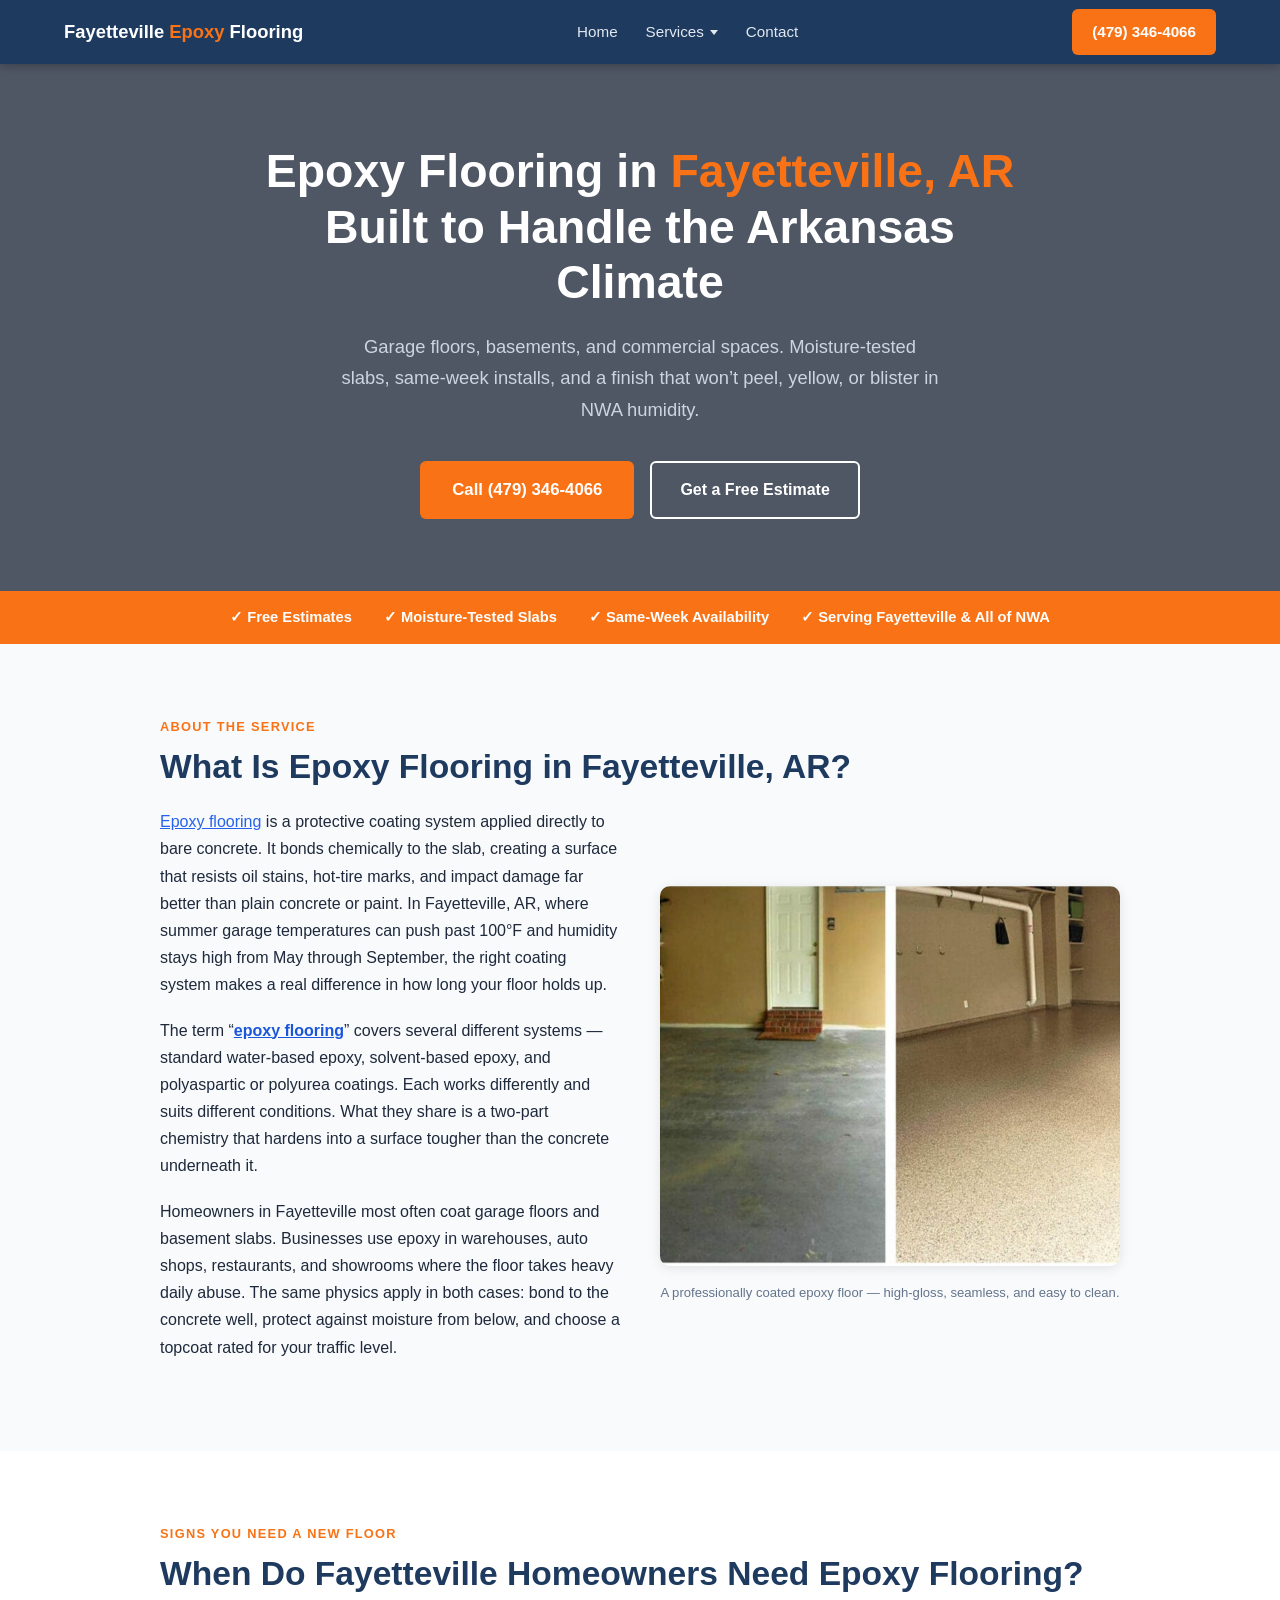
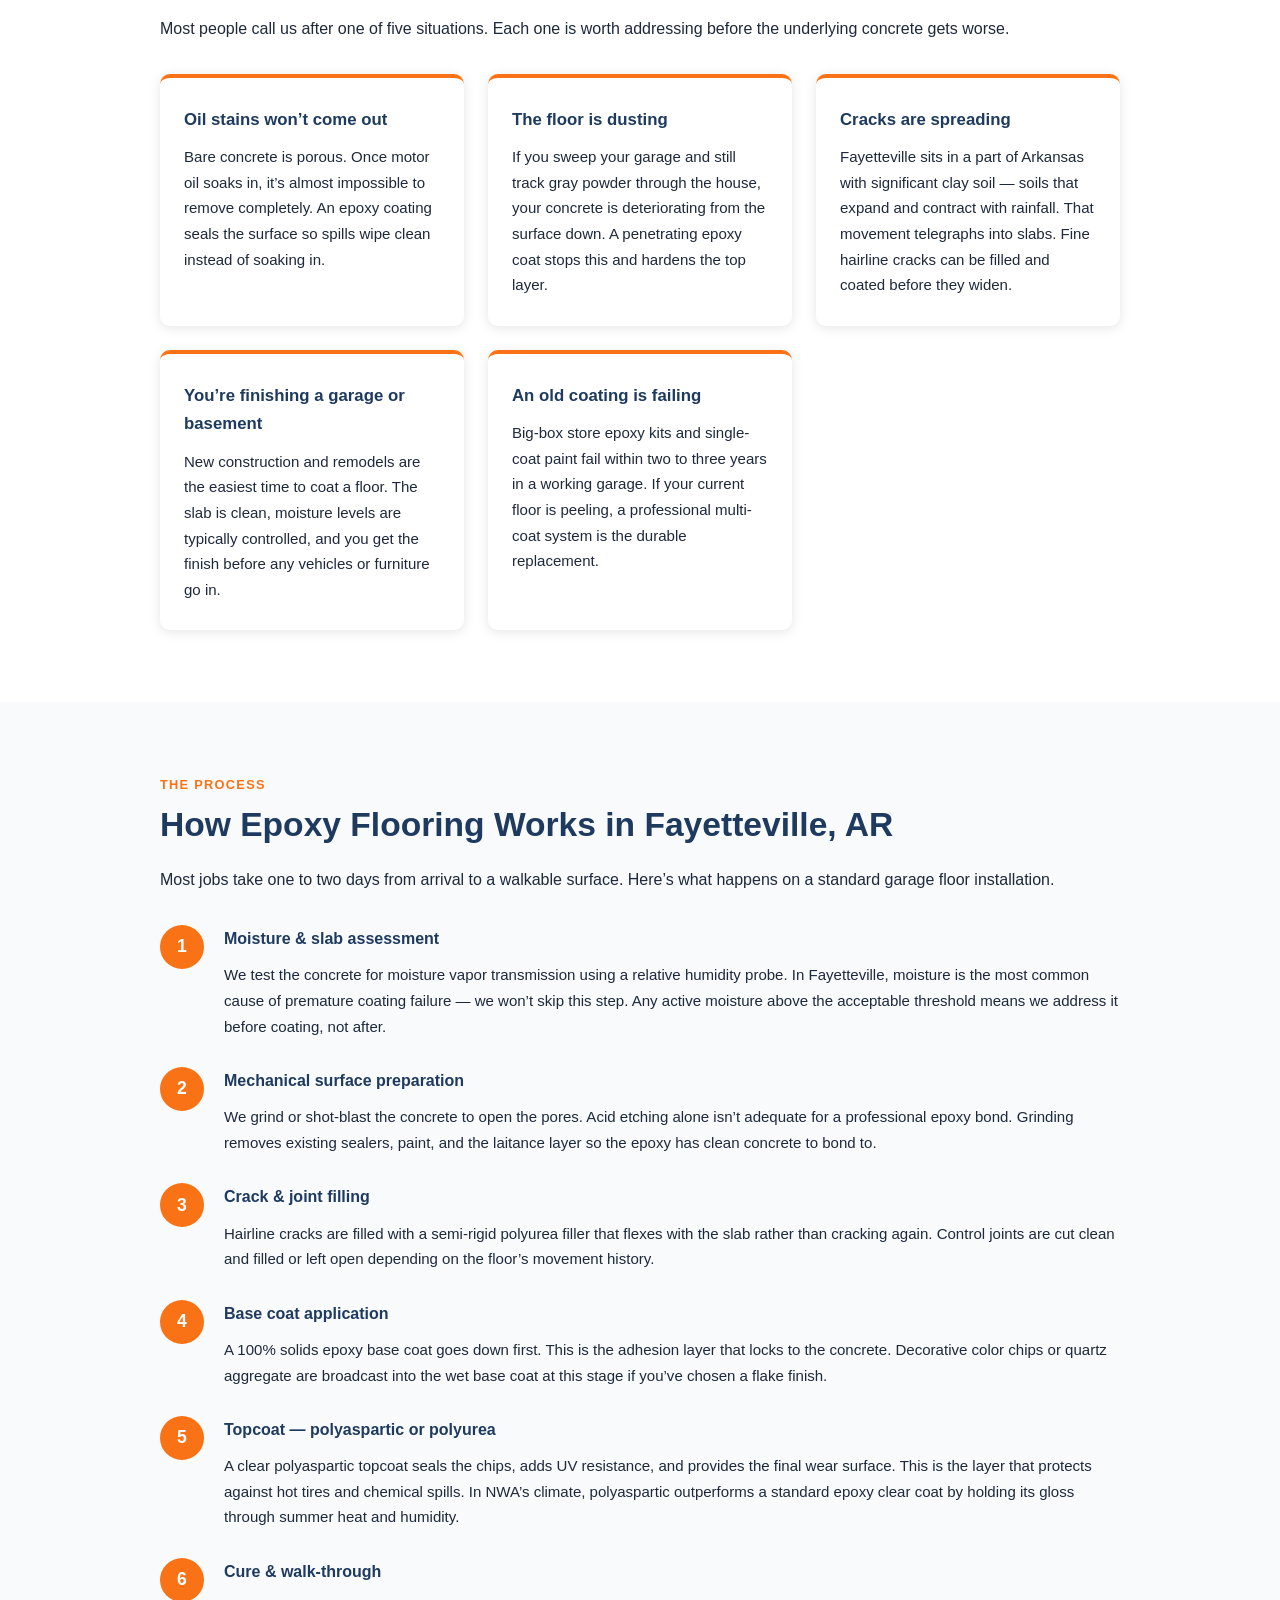
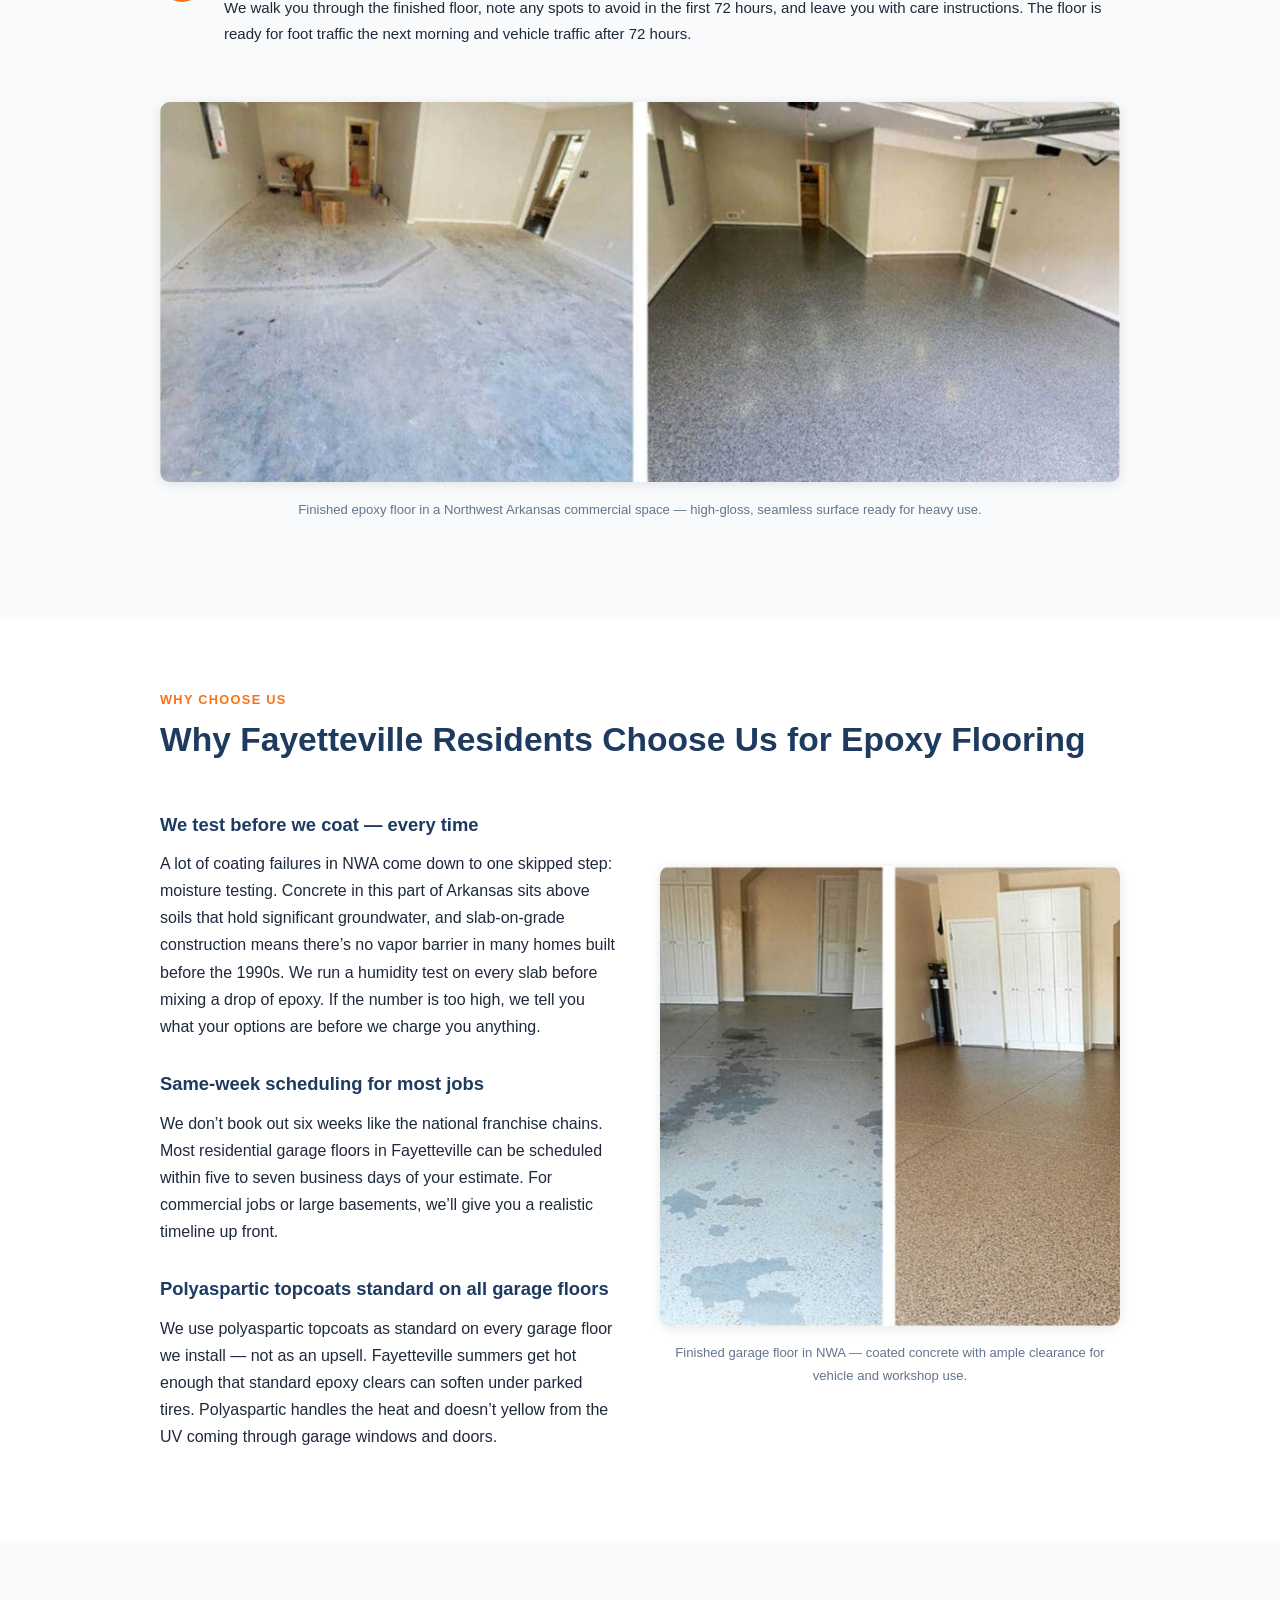
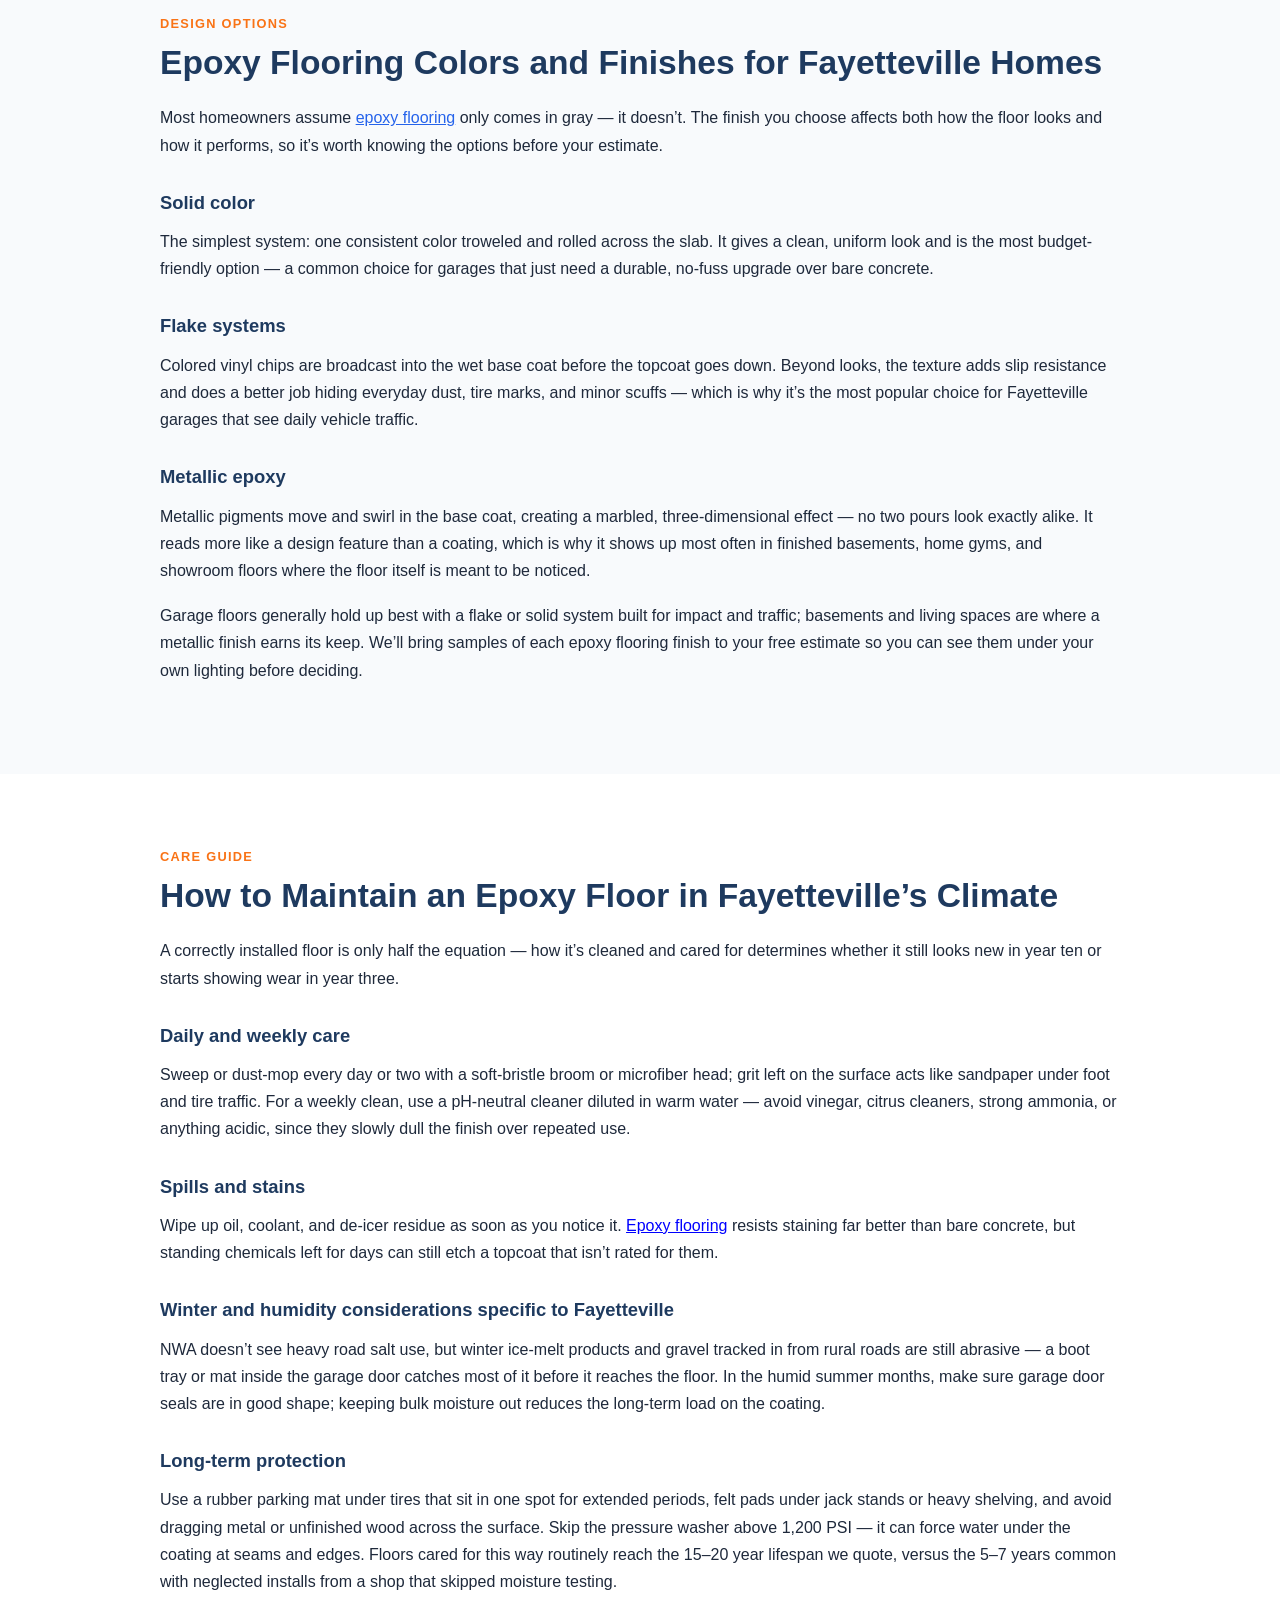
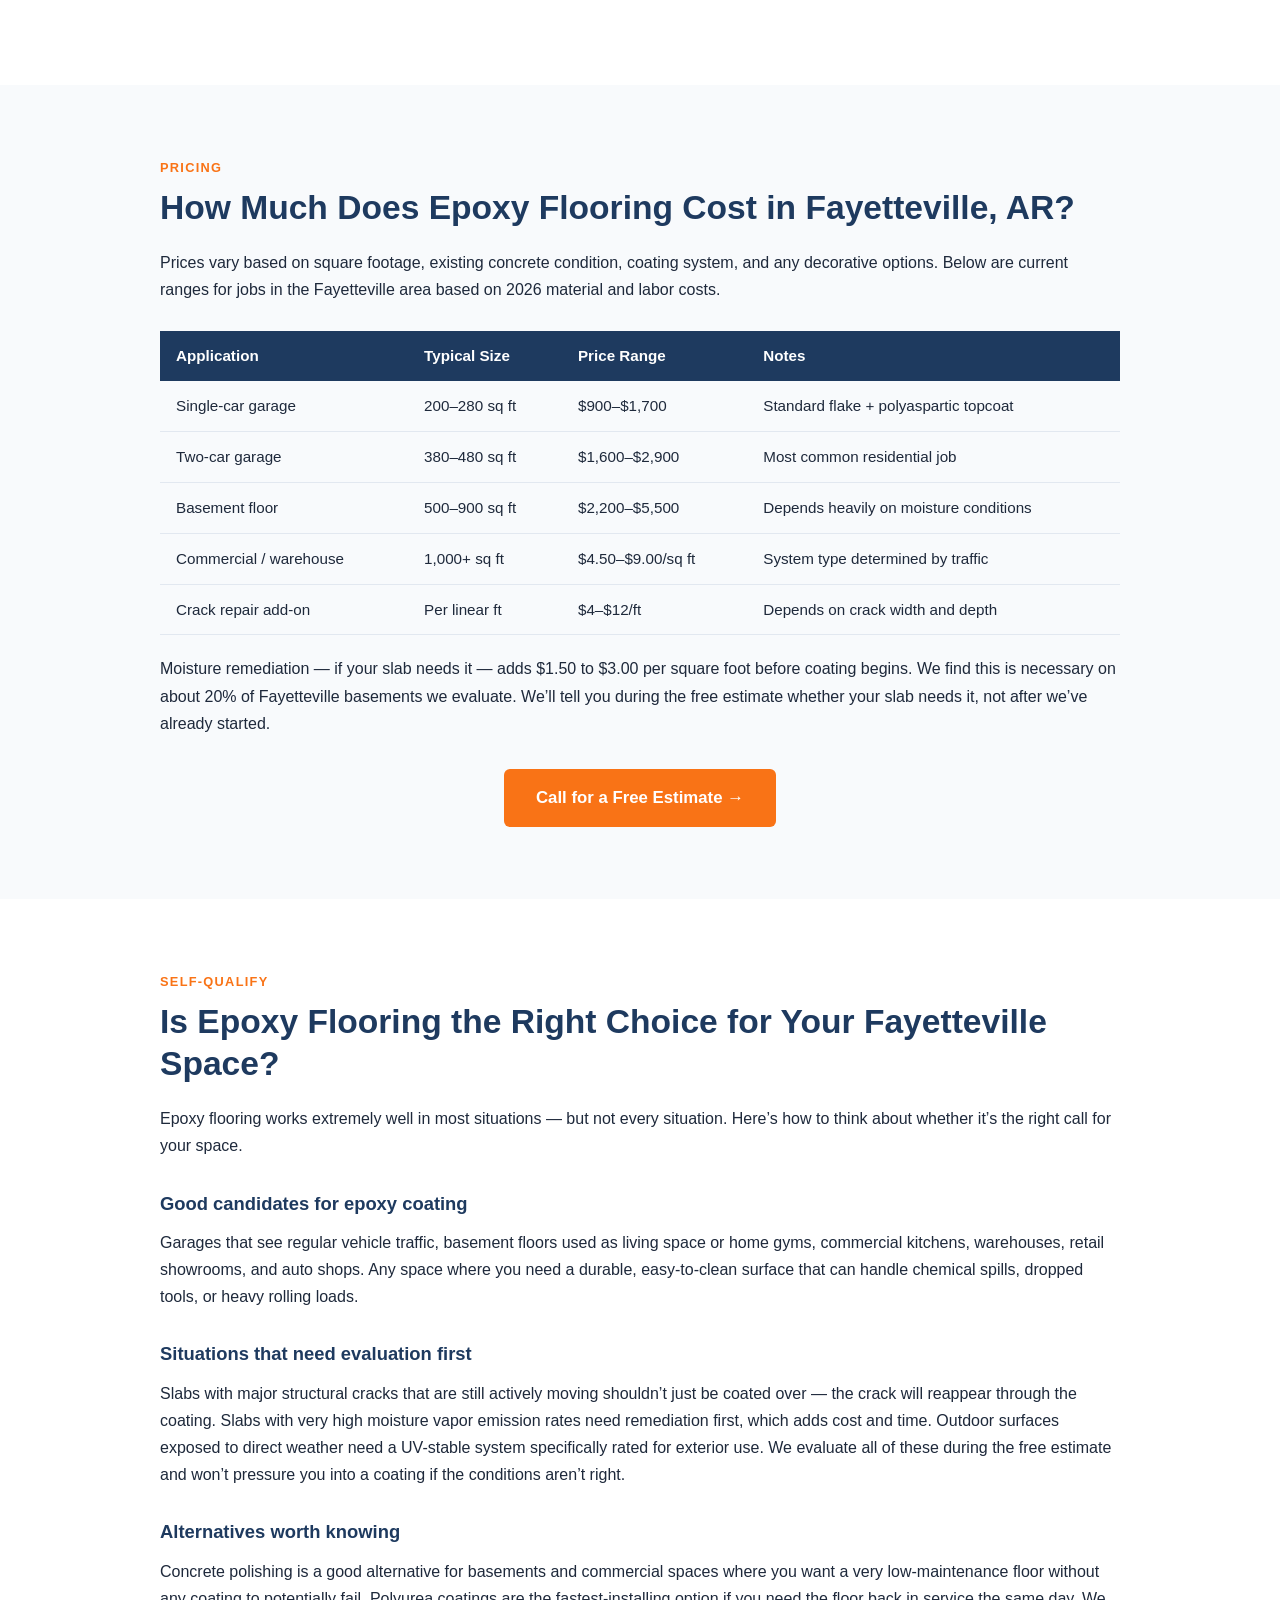
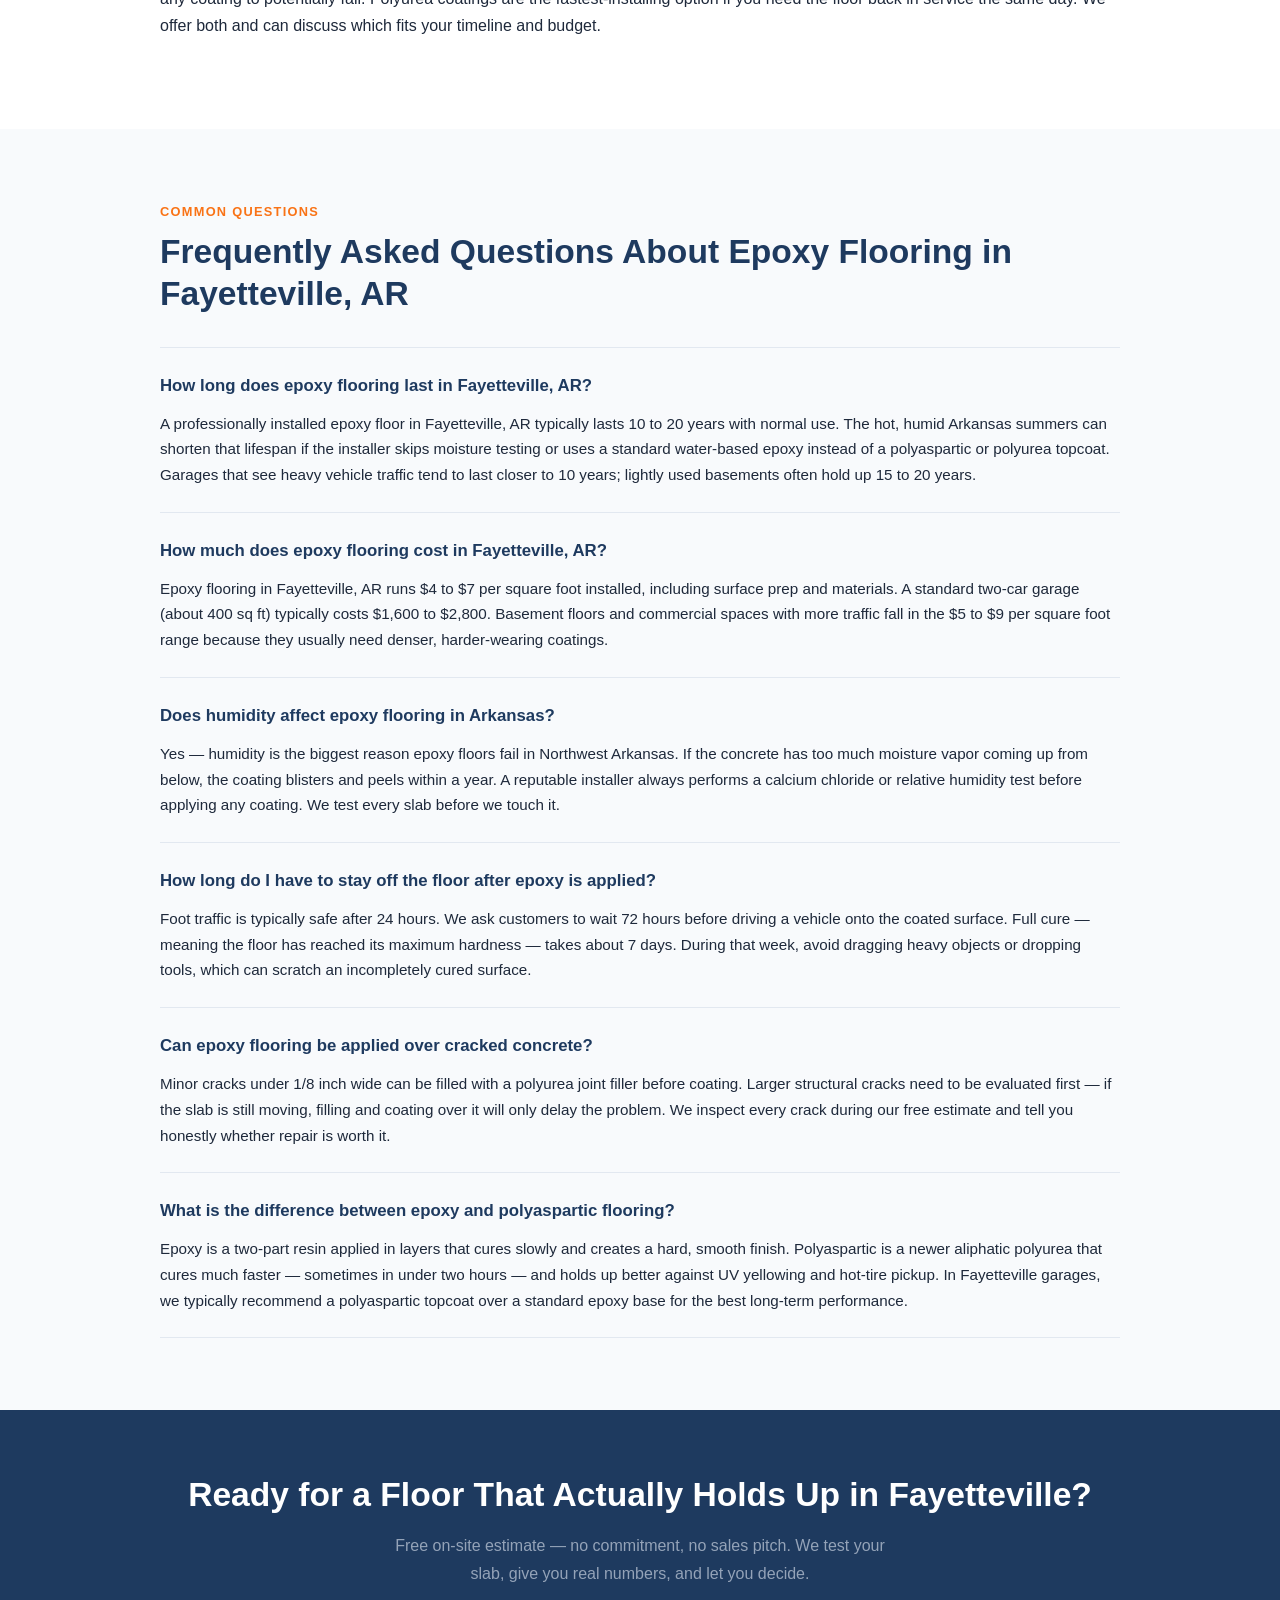
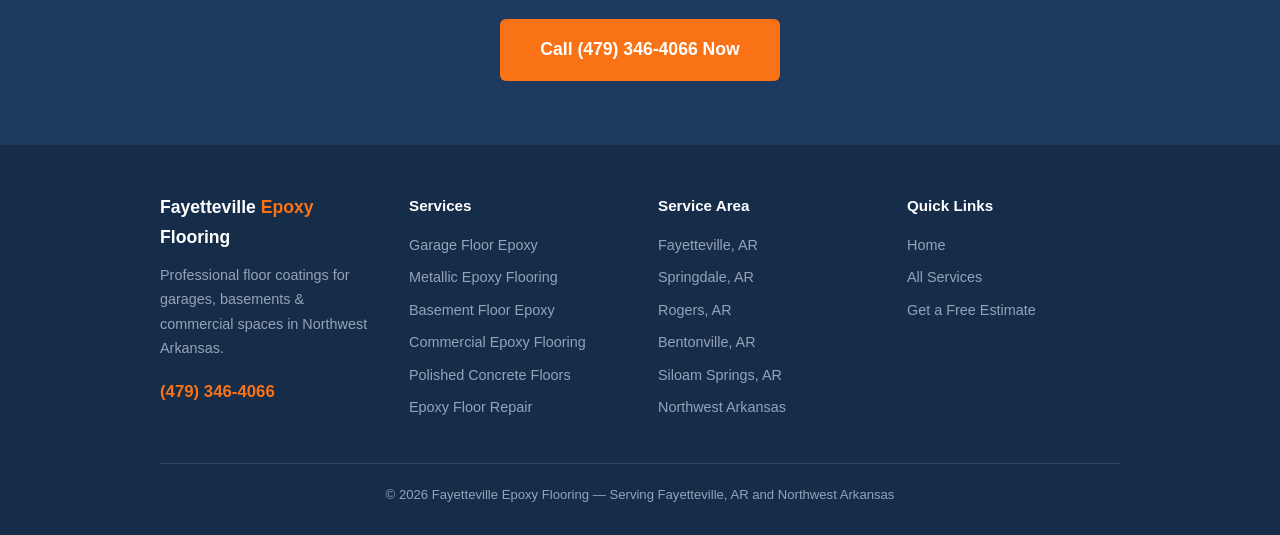
==== commit 937cc1d1: "Add metallic, polished concrete and floor repair service pages; nav dropdown; SEO fixes" ====
--- a/index.html
+++ b/index.html
@@ -1,10 +1,12 @@
 <!DOCTYPE html>
 <html lang="en">
 <head>
+  <link rel="canonical" href="https://www.fayettevillearepoxyflooring.com/">
   <meta charset="UTF-8">
   <meta name="viewport" content="width=device-width, initial-scale=1.0">
-  <title>Epoxy Flooring Fayetteville AR | Free Estimates, Same-Week Jobs</title>
-  <meta name="description" content="Professional epoxy flooring in Fayetteville, AR. Garage floors, basements &amp; commercial spaces. Prices from $4/sq ft. Call (479) 346-4066 for a free estimate.">
+    <meta name="google-site-verification" content="w9lax57-kg_qfU0EioJL9NNPScX4hTcCye_wBUtoGIQ" />
+    <title>Epoxy Flooring in Fayetteville, AR | Free Estimates</title>
+  <meta name="description" content="Epoxy flooring in Fayetteville, AR. Garage, basement, commercial, metallic, polished concrete and floor repair. Moisture tested. Call (479) 346-4066.">
   <link rel="stylesheet" href="styles.css">
   <script type="application/ld+json">
   {
@@ -86,10 +88,22 @@
 <nav>
   <a class="nav-brand" href="/">Fayetteville <span>Epoxy</span> Flooring</a>
   <ul class="nav-links">
-    <li><a href="/">Home</a></li>
-    <li><a href="/services">Services</a></li>
-    <li><a href="/contact">Contact</a></li>
-  </ul>
+<li><a href="/">Home</a></li>
+<li class="has-dropdown">
+<a href="/services">Services</a>
+<div class="dropdown-menu">
+<ul class="dropdown-menu-list">
+<li><a href="/garage-floor-epoxy-fayetteville-ar">Garage Floor Epoxy</a></li>
+<li><a href="/metallic-epoxy-flooring-fayetteville-ar">Metallic Epoxy Flooring</a></li>
+<li><a href="/basement-floor-epoxy-fayetteville-ar">Basement Floor Epoxy</a></li>
+<li><a href="/commercial-epoxy-flooring-fayetteville-ar">Commercial Epoxy Flooring</a></li>
+<li><a href="/concrete-polishing-fayetteville-ar">Polished Concrete Floors</a></li>
+<li><a href="/epoxy-floor-repair-fayetteville-ar">Epoxy Floor Repair</a></li>
+</ul>
+</div>
+</li>
+<li><a href="/contact">Contact</a></li>
+</ul>
   <a class="nav-cta" href="tel:+14793464066">(479) 346-4066</a>
 </nav>
 
@@ -367,10 +381,13 @@
     <div>
       <h4>Services</h4>
       <ul>
-        <li><a href="/garage-floor-epoxy-fayetteville-ar">Garage Floor Epoxy</a></li>
-        <li><a href="/basement-floor-epoxy-fayetteville-ar">Basement Floor Epoxy</a></li>
-        <li><a href="/commercial-epoxy-flooring-fayetteville-ar">Commercial Epoxy Flooring</a></li>
-      </ul>
+<li><a href="/garage-floor-epoxy-fayetteville-ar">Garage Floor Epoxy</a></li>
+<li><a href="/metallic-epoxy-flooring-fayetteville-ar">Metallic Epoxy Flooring</a></li>
+<li><a href="/basement-floor-epoxy-fayetteville-ar">Basement Floor Epoxy</a></li>
+<li><a href="/commercial-epoxy-flooring-fayetteville-ar">Commercial Epoxy Flooring</a></li>
+<li><a href="/concrete-polishing-fayetteville-ar">Polished Concrete Floors</a></li>
+<li><a href="/epoxy-floor-repair-fayetteville-ar">Epoxy Floor Repair</a></li>
+</ul>
     </div>
     <div>
       <h4>Service Area</h4>
--- a/styles.css
+++ b/styles.css
@@ -204,3 +204,52 @@
   .hero-btns { flex-direction: column; align-items: center; }
   .cost-table { font-size: .85rem; }
 }
+
+/* ---------- SERVICES NAV DROPDOWN ---------- */
+.nav-links li.has-dropdown { position: relative; }
+.has-dropdown > a { display: inline-flex; align-items: center; gap: 6px; }
+.has-dropdown > a::after {
+  content: "";
+  width: 0; height: 0;
+  border-left: 4px solid transparent;
+  border-right: 4px solid transparent;
+  border-top: 5px solid currentColor;
+}
+/* padding-top (not margin) so the gap stays inside the hoverable box */
+.dropdown-menu {
+  display: none;
+  position: absolute;
+  top: 100%;
+  left: -18px;
+  padding-top: 16px;
+  min-width: 260px;
+  z-index: 300;
+}
+.has-dropdown:hover .dropdown-menu,
+.has-dropdown:focus-within .dropdown-menu { display: block; }
+.dropdown-menu-list {
+  display: block;
+  list-style: none;
+  margin: 0;
+  padding: 6px 0;
+  background: var(--navy);
+  border: 1px solid rgba(255,255,255,.12);
+  border-top: 3px solid var(--orange);
+  box-shadow: 0 8px 24px rgba(0,0,0,.30);
+}
+.dropdown-menu-list li { display: block; }
+.dropdown-menu-list li + li { border-top: 1px solid rgba(255,255,255,.08); }
+.dropdown-menu-list a {
+  display: block;
+  padding: 11px 18px;
+  color: var(--mid);
+  font-size: .9rem;
+  font-weight: 500;
+  white-space: nowrap;
+  text-decoration: none;
+}
+.dropdown-menu-list a:hover { background: var(--navy2); color: var(--white); }
+@media (max-width: 860px) {
+  .dropdown-menu { display: none !important; }
+  .has-dropdown > a::after { display: none; }
+}
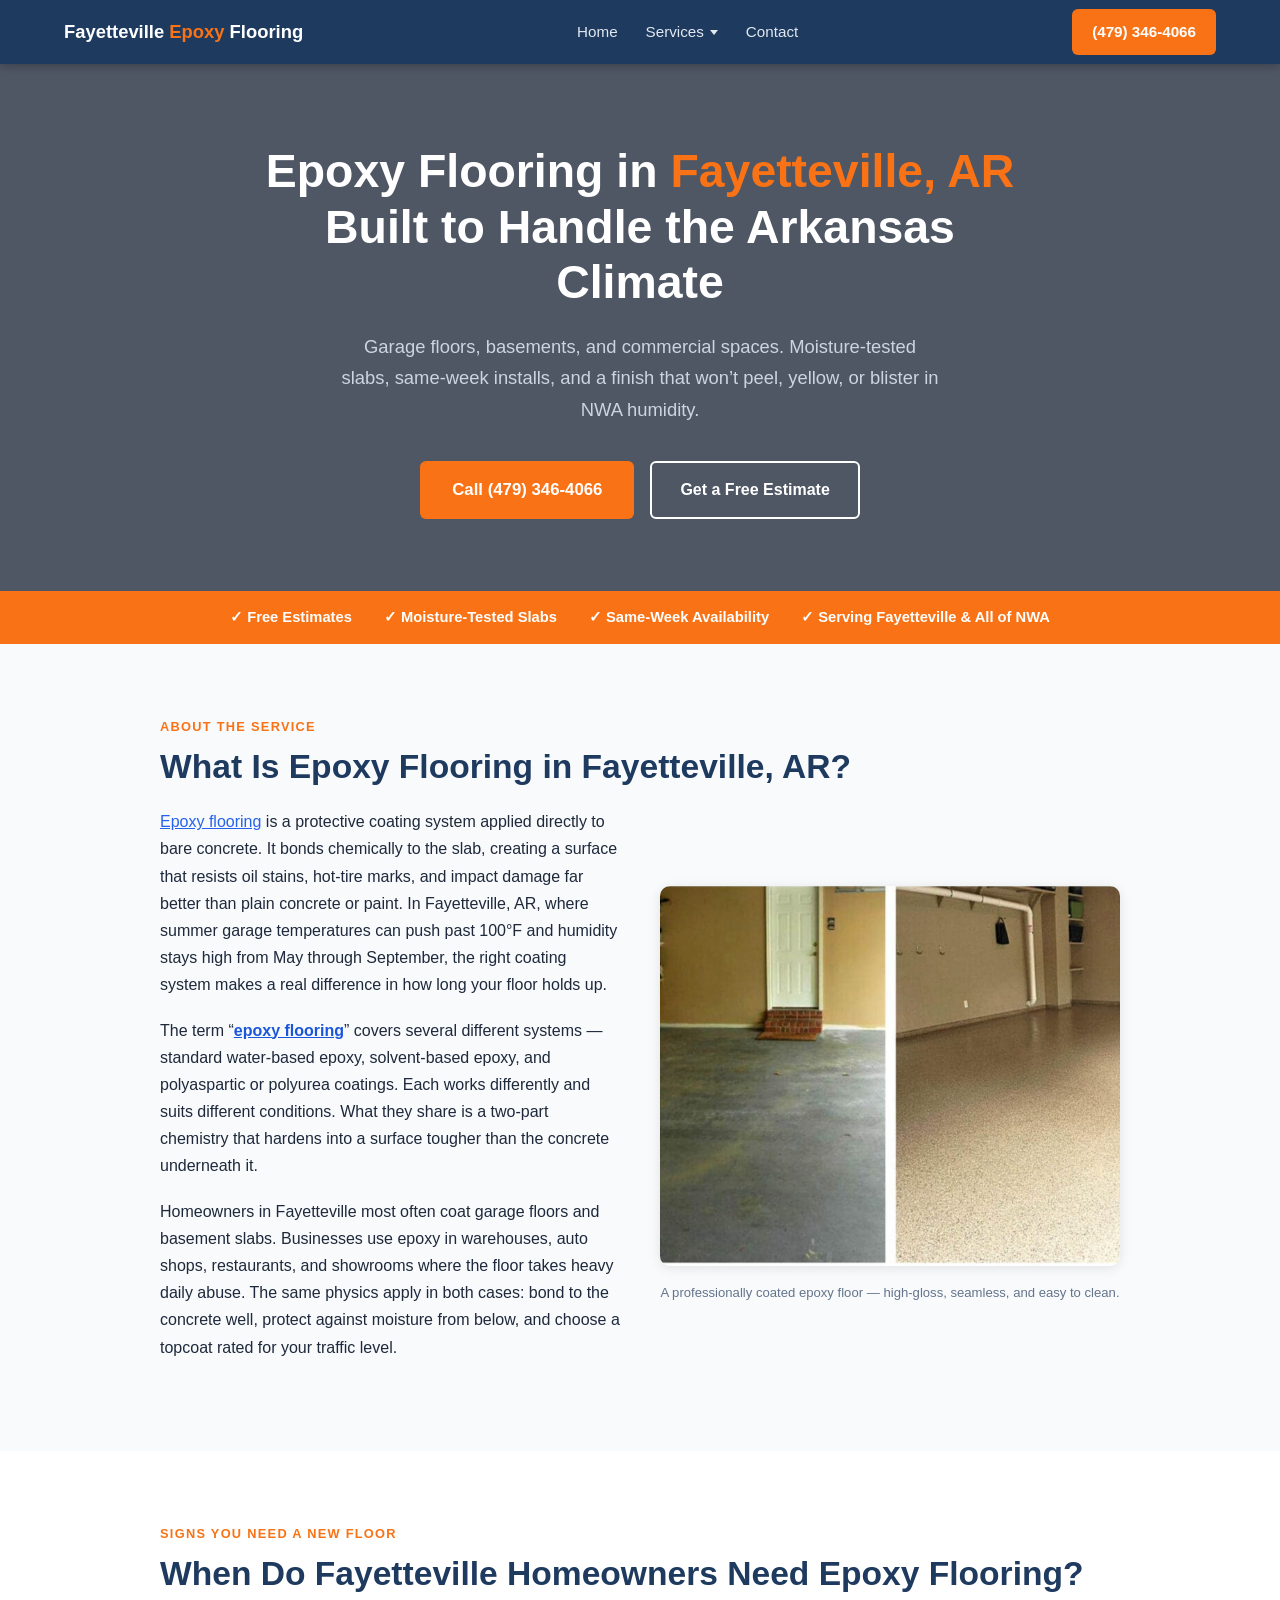
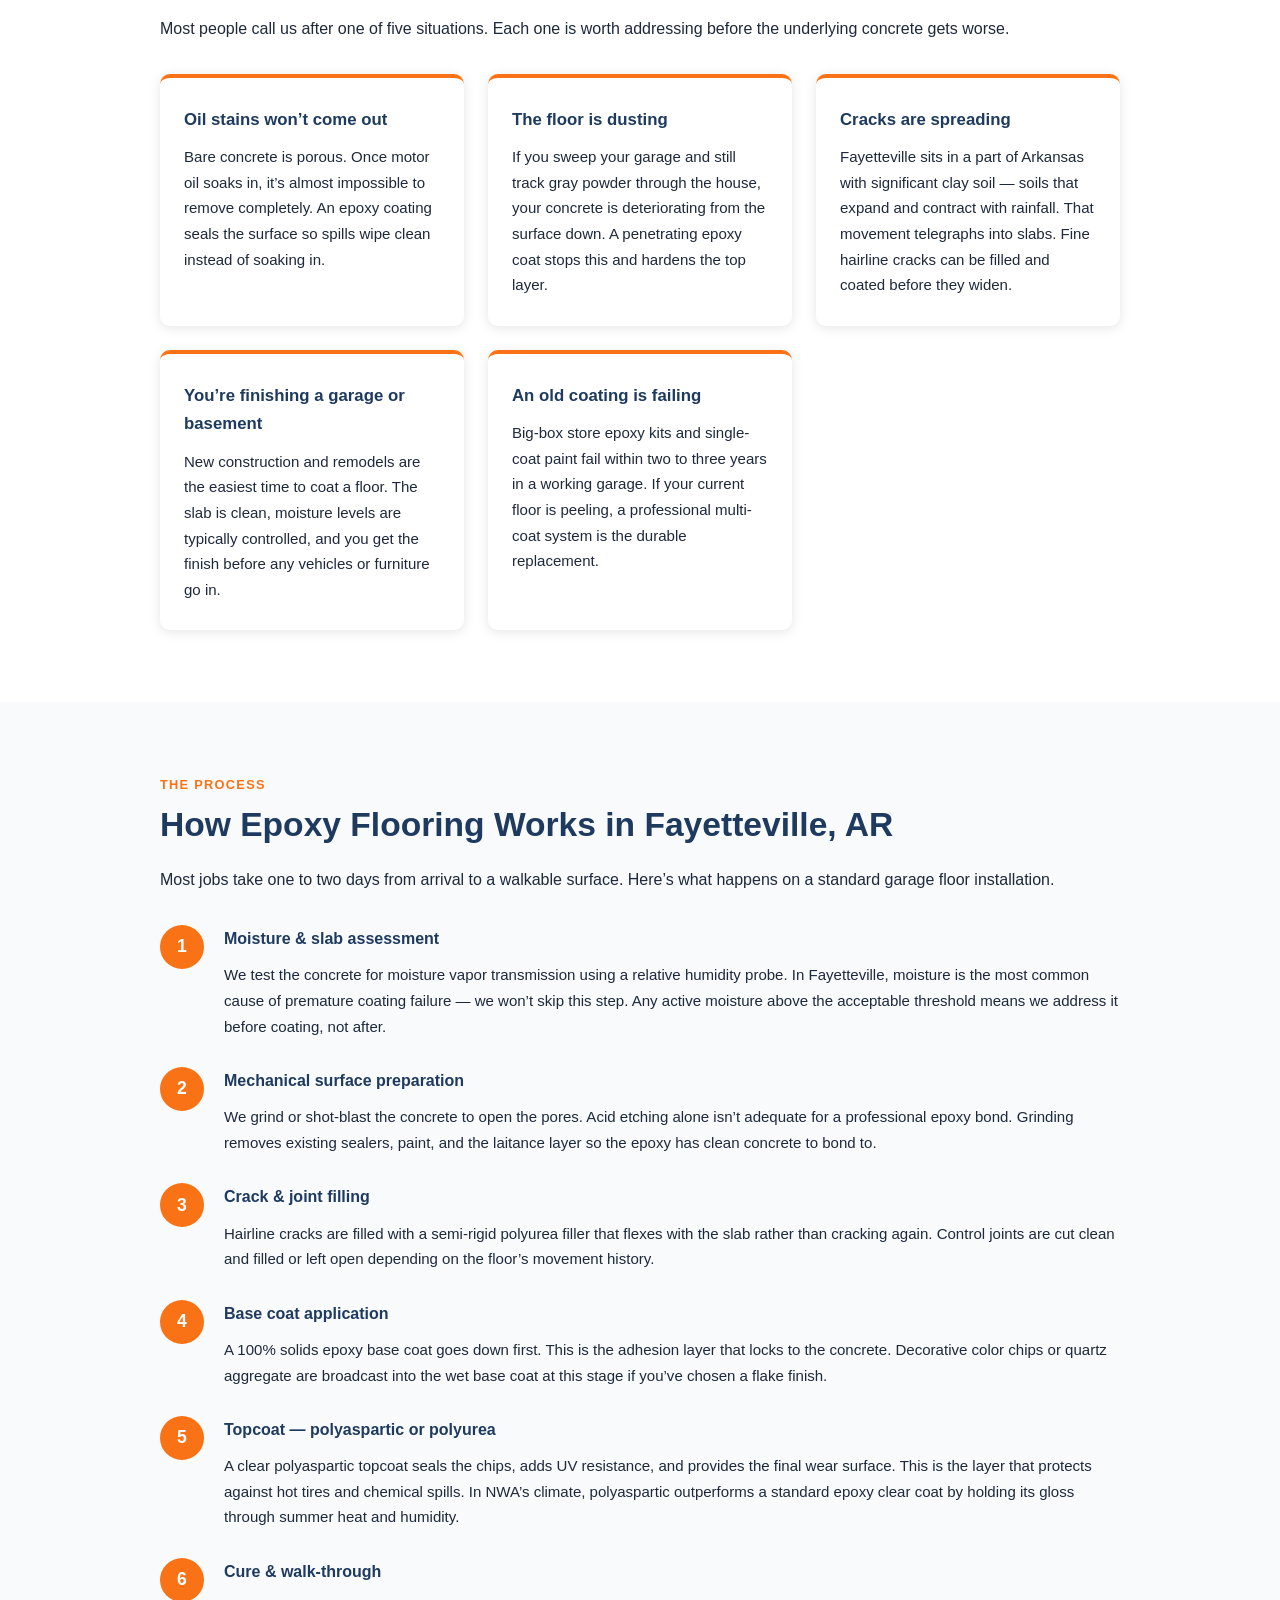
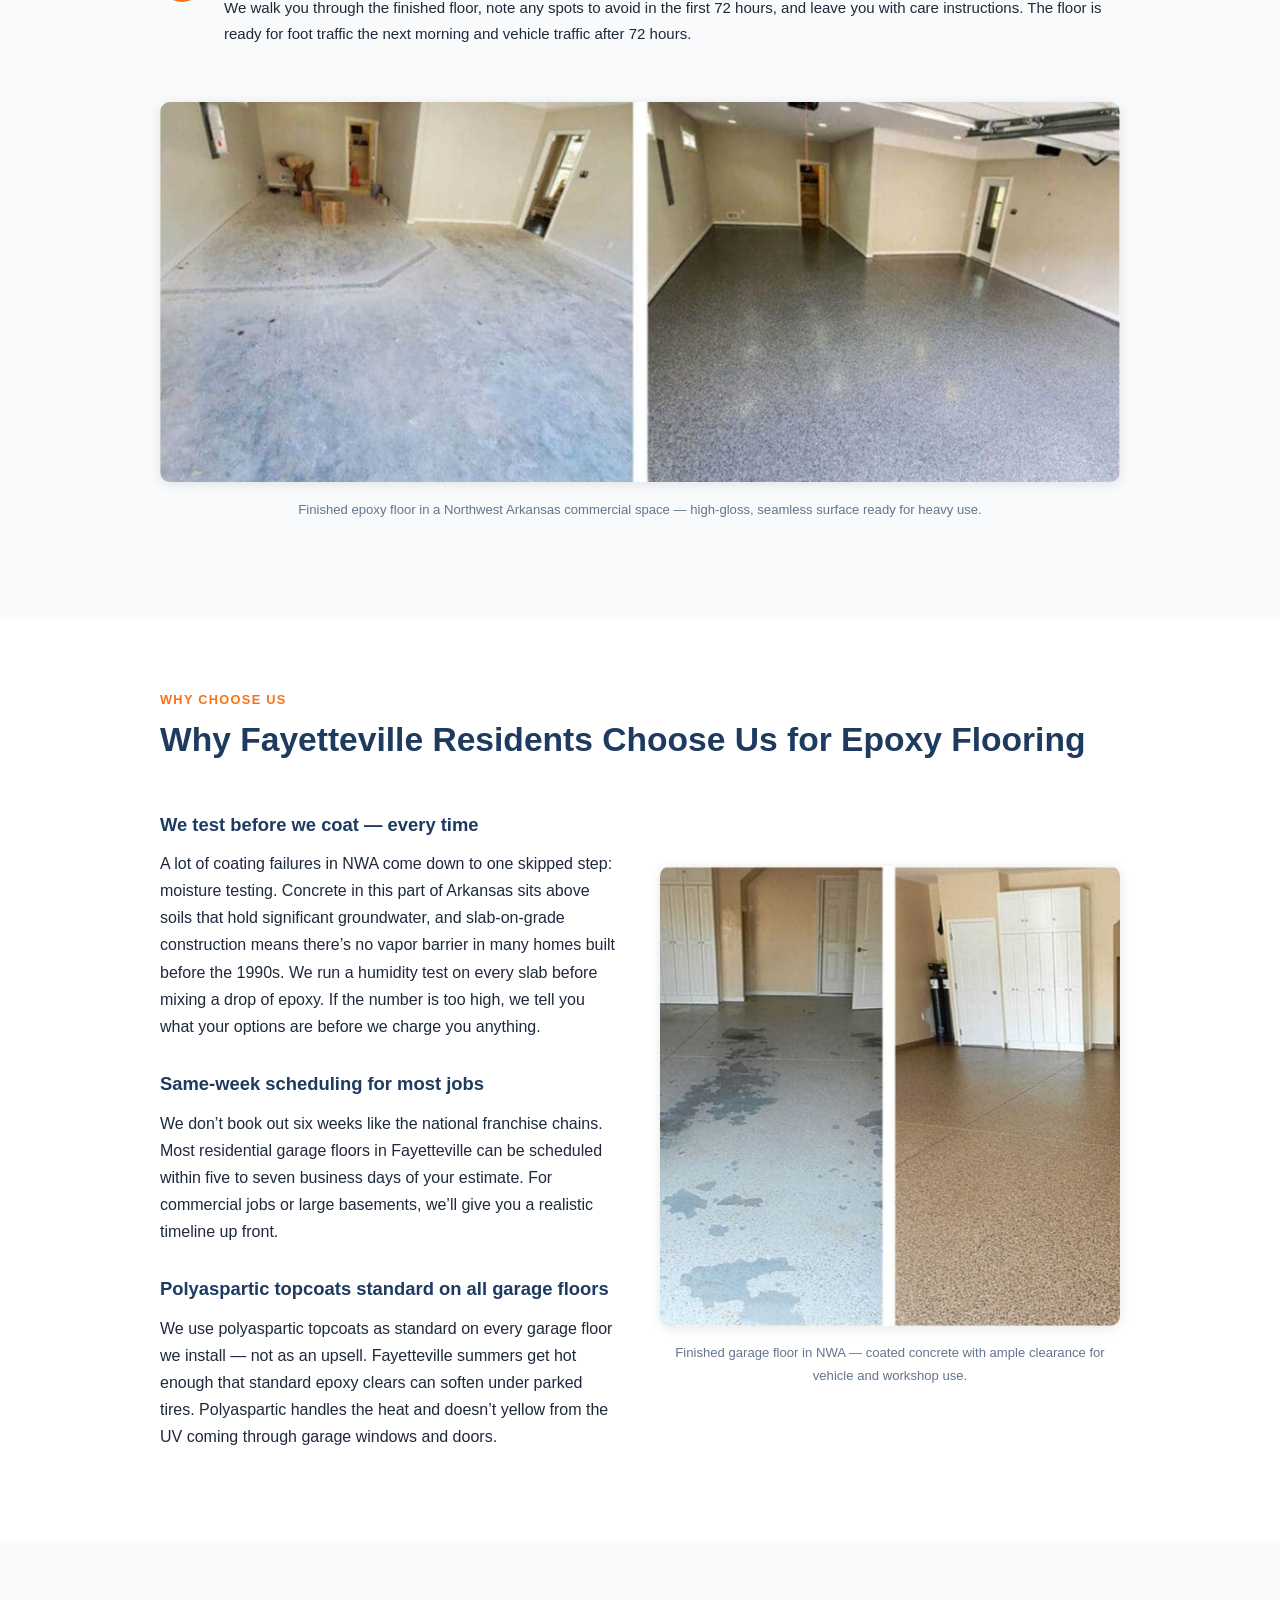
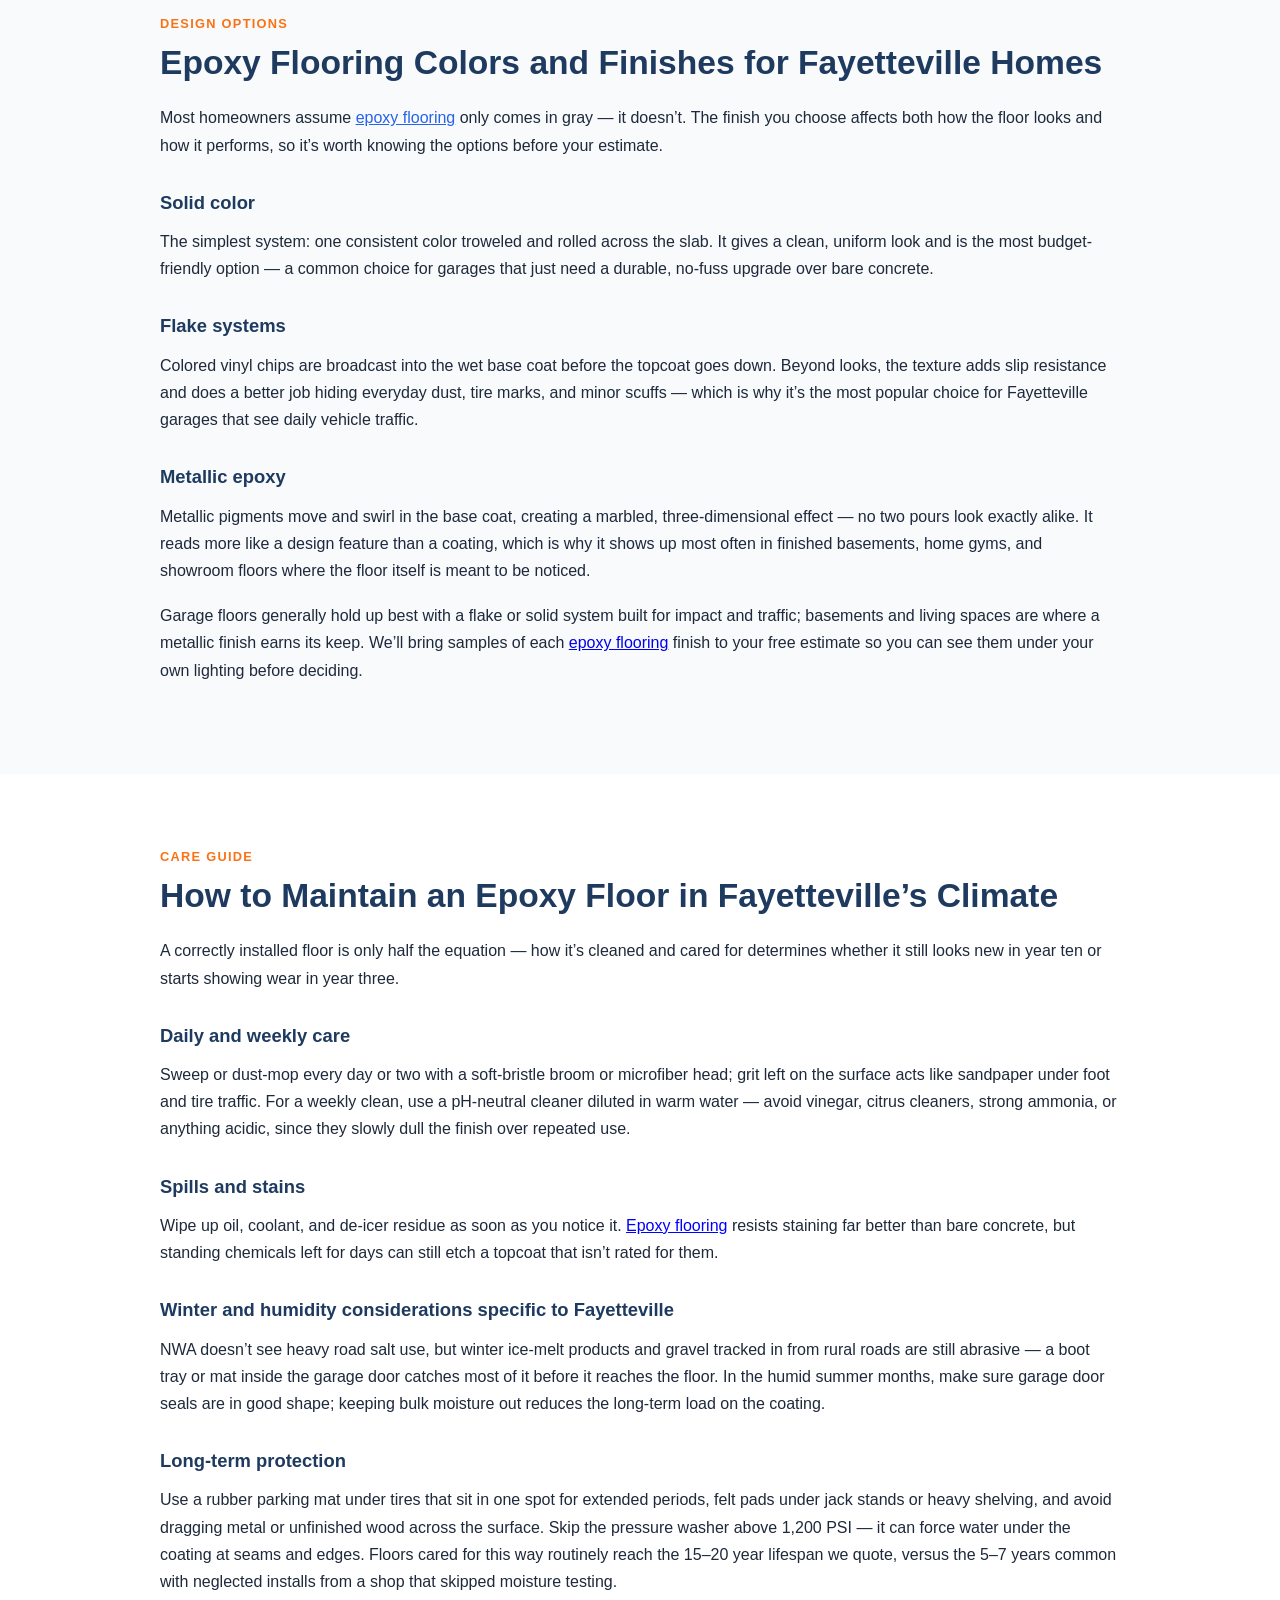
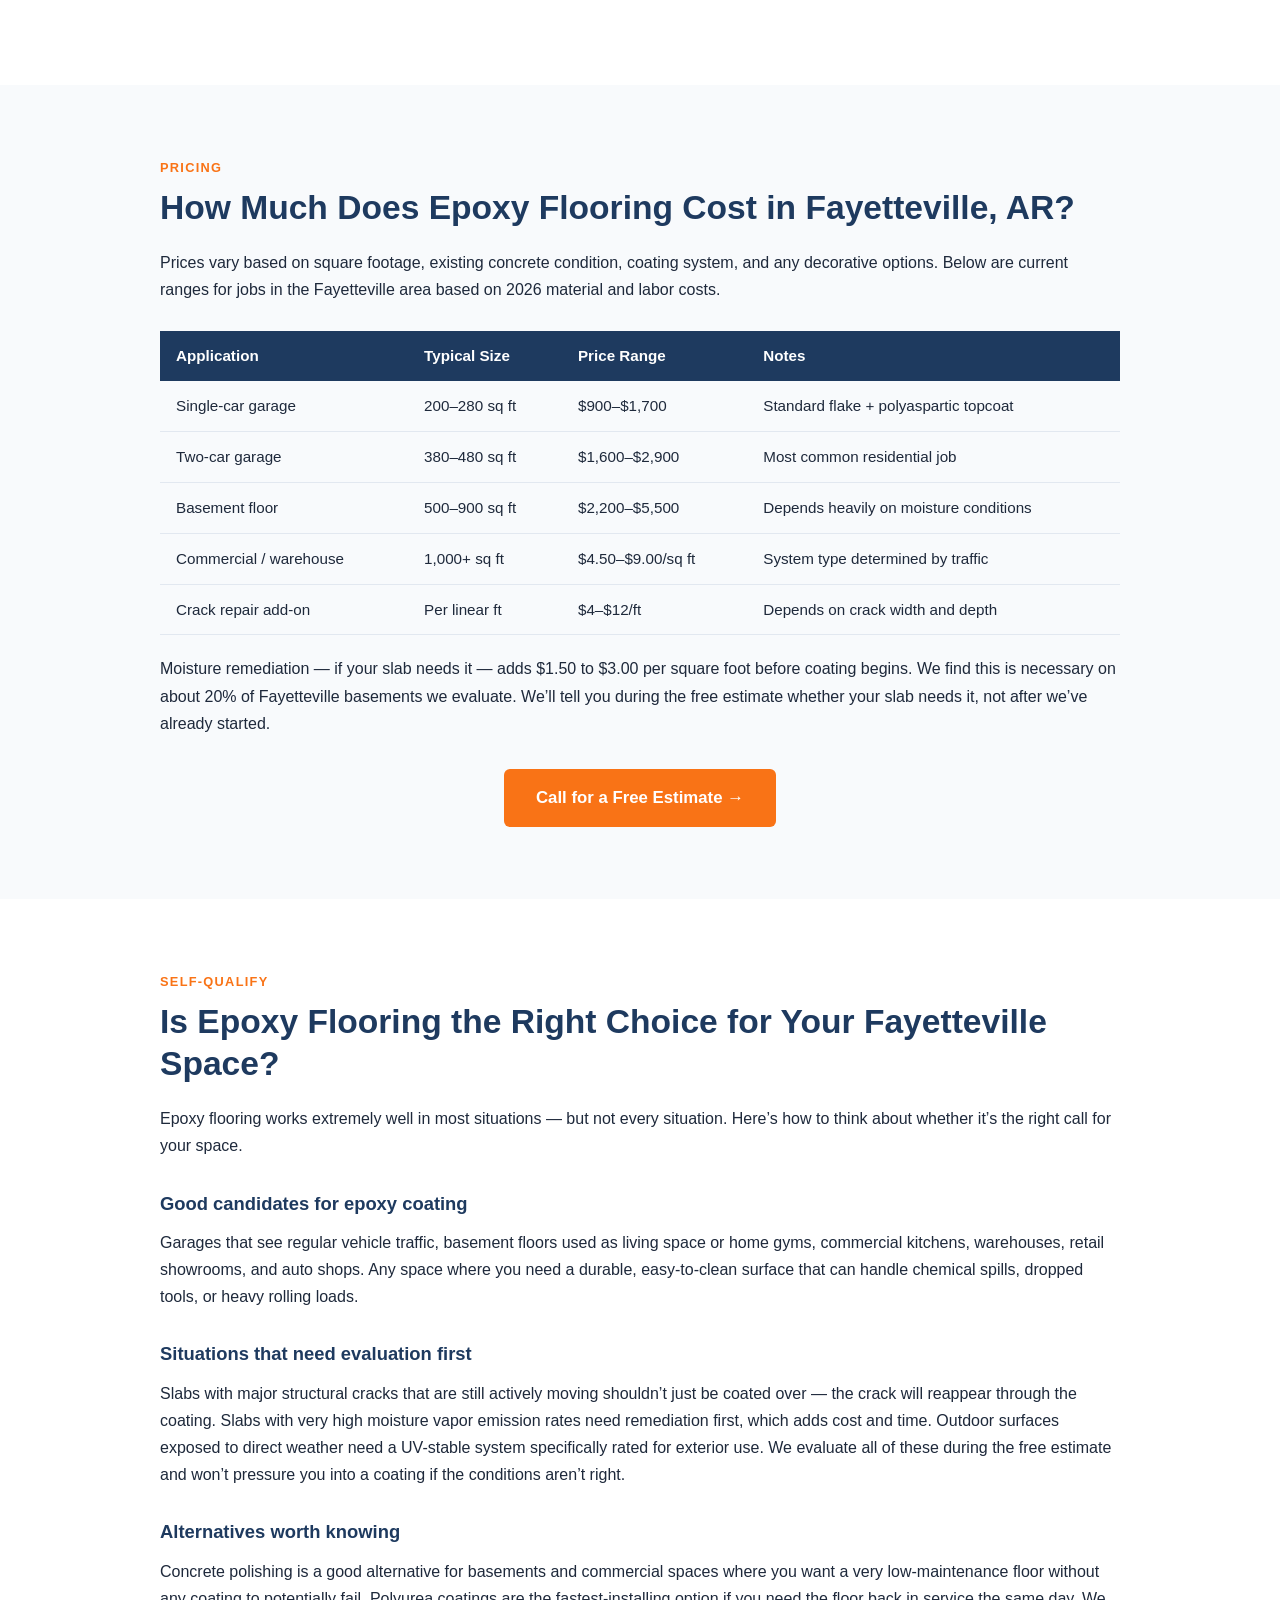
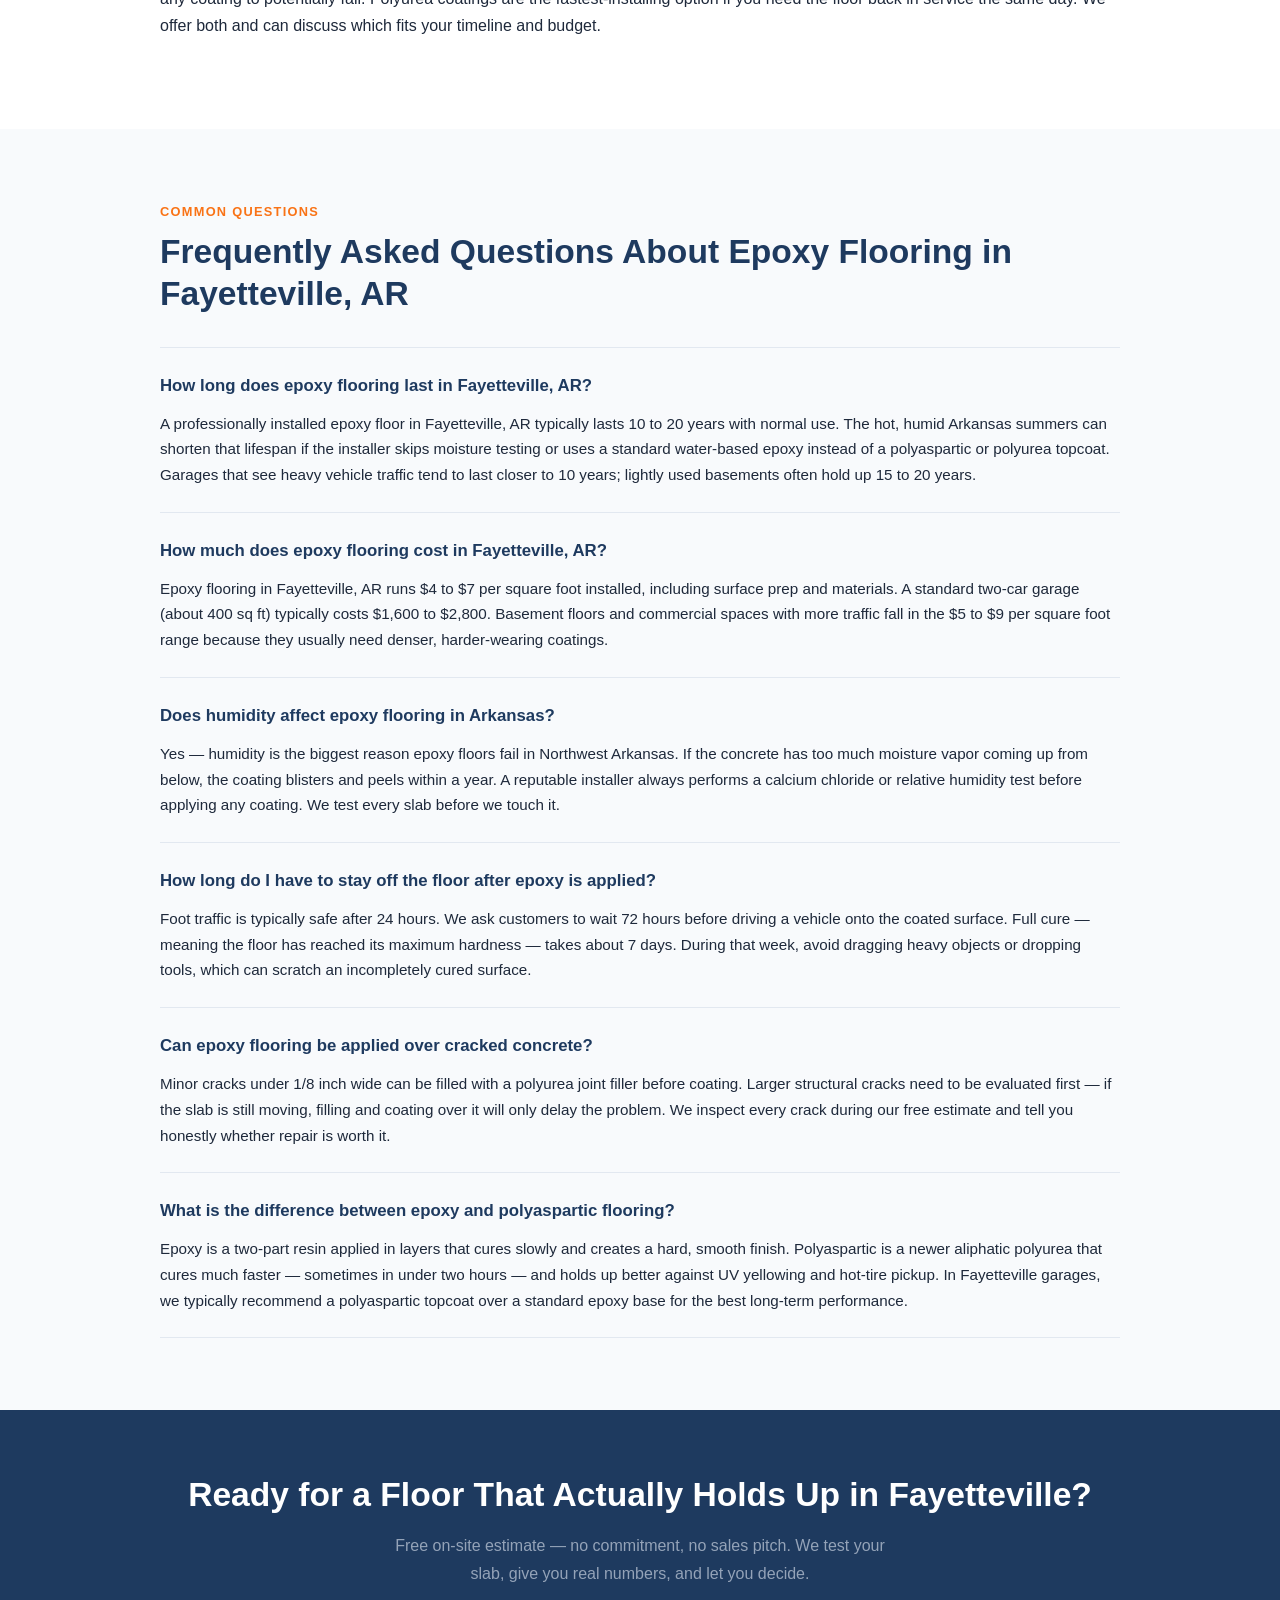
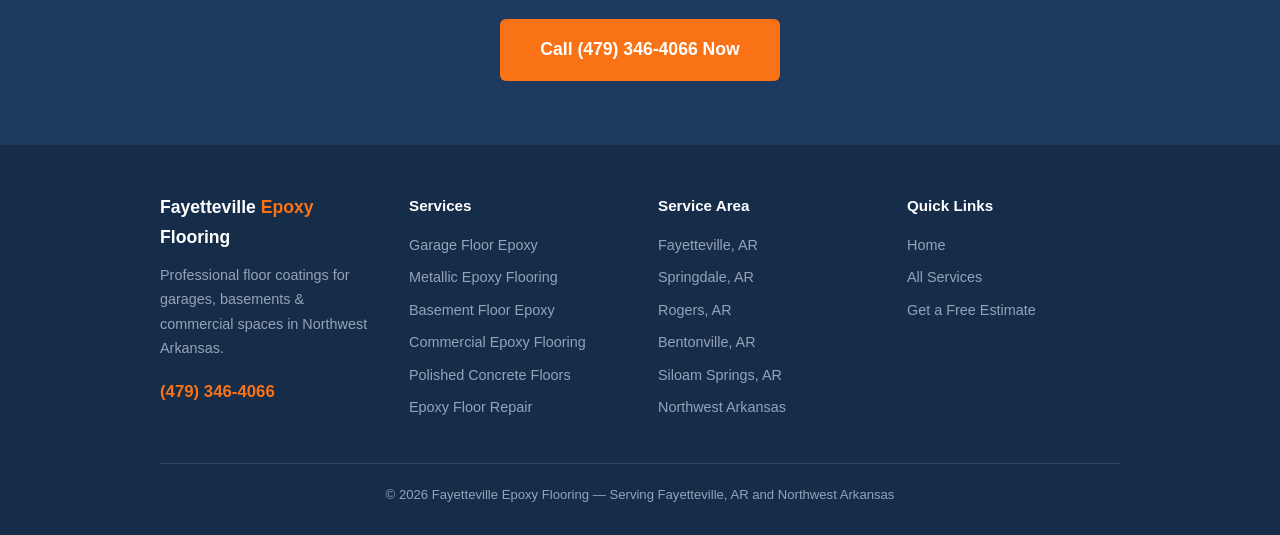
==== commit 4e29962a: "Update text to include link for epoxy flooring Added a link to epoxy flooring in the description." ====
--- a/index.html
+++ b/index.html
@@ -268,7 +268,7 @@
     <p>Colored vinyl chips are broadcast into the wet base coat before the topcoat goes down. Beyond looks, the texture adds slip resistance and does a better job hiding everyday dust, tire marks, and minor scuffs &mdash; which is why it&rsquo;s the most popular choice for Fayetteville garages that see daily vehicle traffic.</p>
     <h3>Metallic epoxy</h3>
     <p>Metallic pigments move and swirl in the base coat, creating a marbled, three-dimensional effect &mdash; no two pours look exactly alike. It reads more like a design feature than a coating, which is why it shows up most often in finished basements, home gyms, and showroom floors where the floor itself is meant to be noticed.</p>
-    <p>Garage floors generally hold up best with a flake or solid system built for impact and traffic; basements and living spaces are where a metallic finish earns its keep. We&rsquo;ll bring samples of each epoxy flooring finish to your free estimate so you can see them under your own lighting before deciding.</p>
+    <p>Garage floors generally hold up best with a flake or solid system built for impact and traffic; basements and living spaces are where a metallic finish earns its keep. We&rsquo;ll bring samples of each <a href="https://www.fortsmithepoxyflooring.com/">epoxy flooring</a> finish to your free estimate so you can see them under your own lighting before deciding.</p>
   </div>
 </section>
 
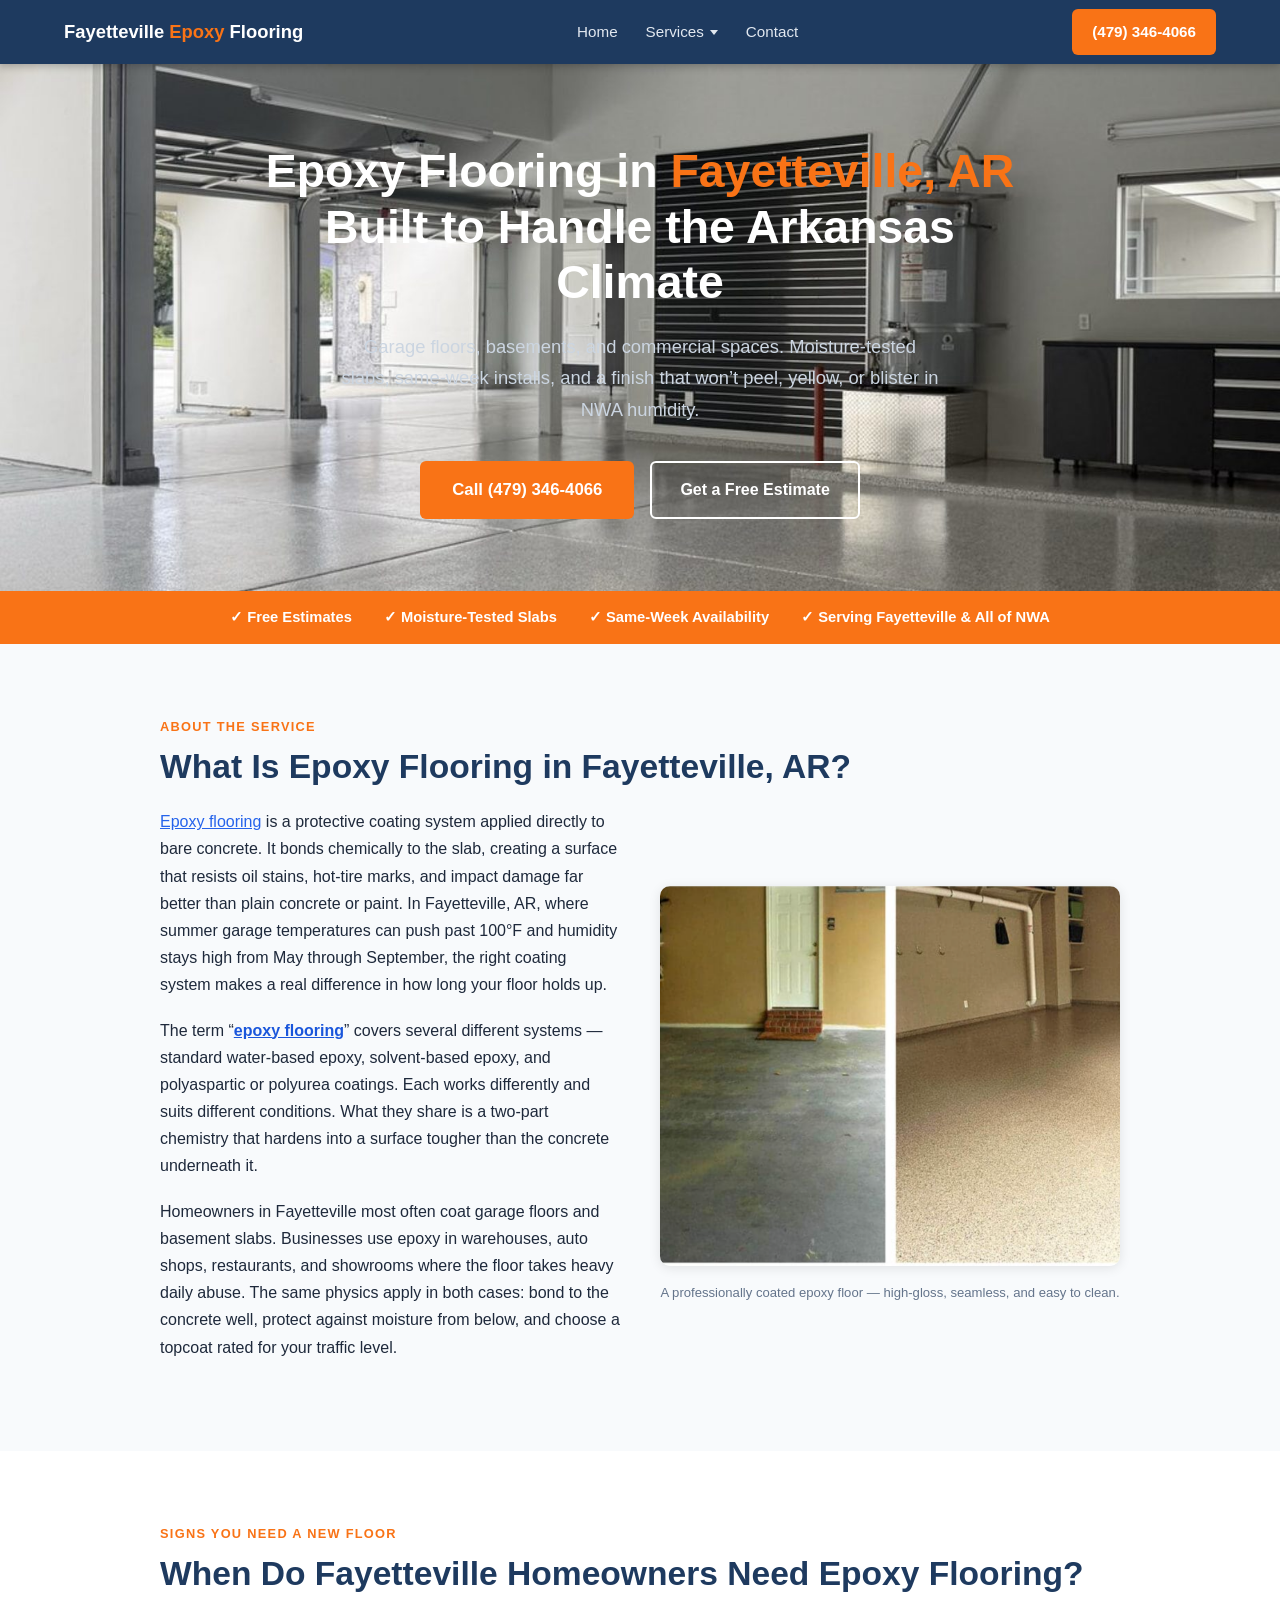
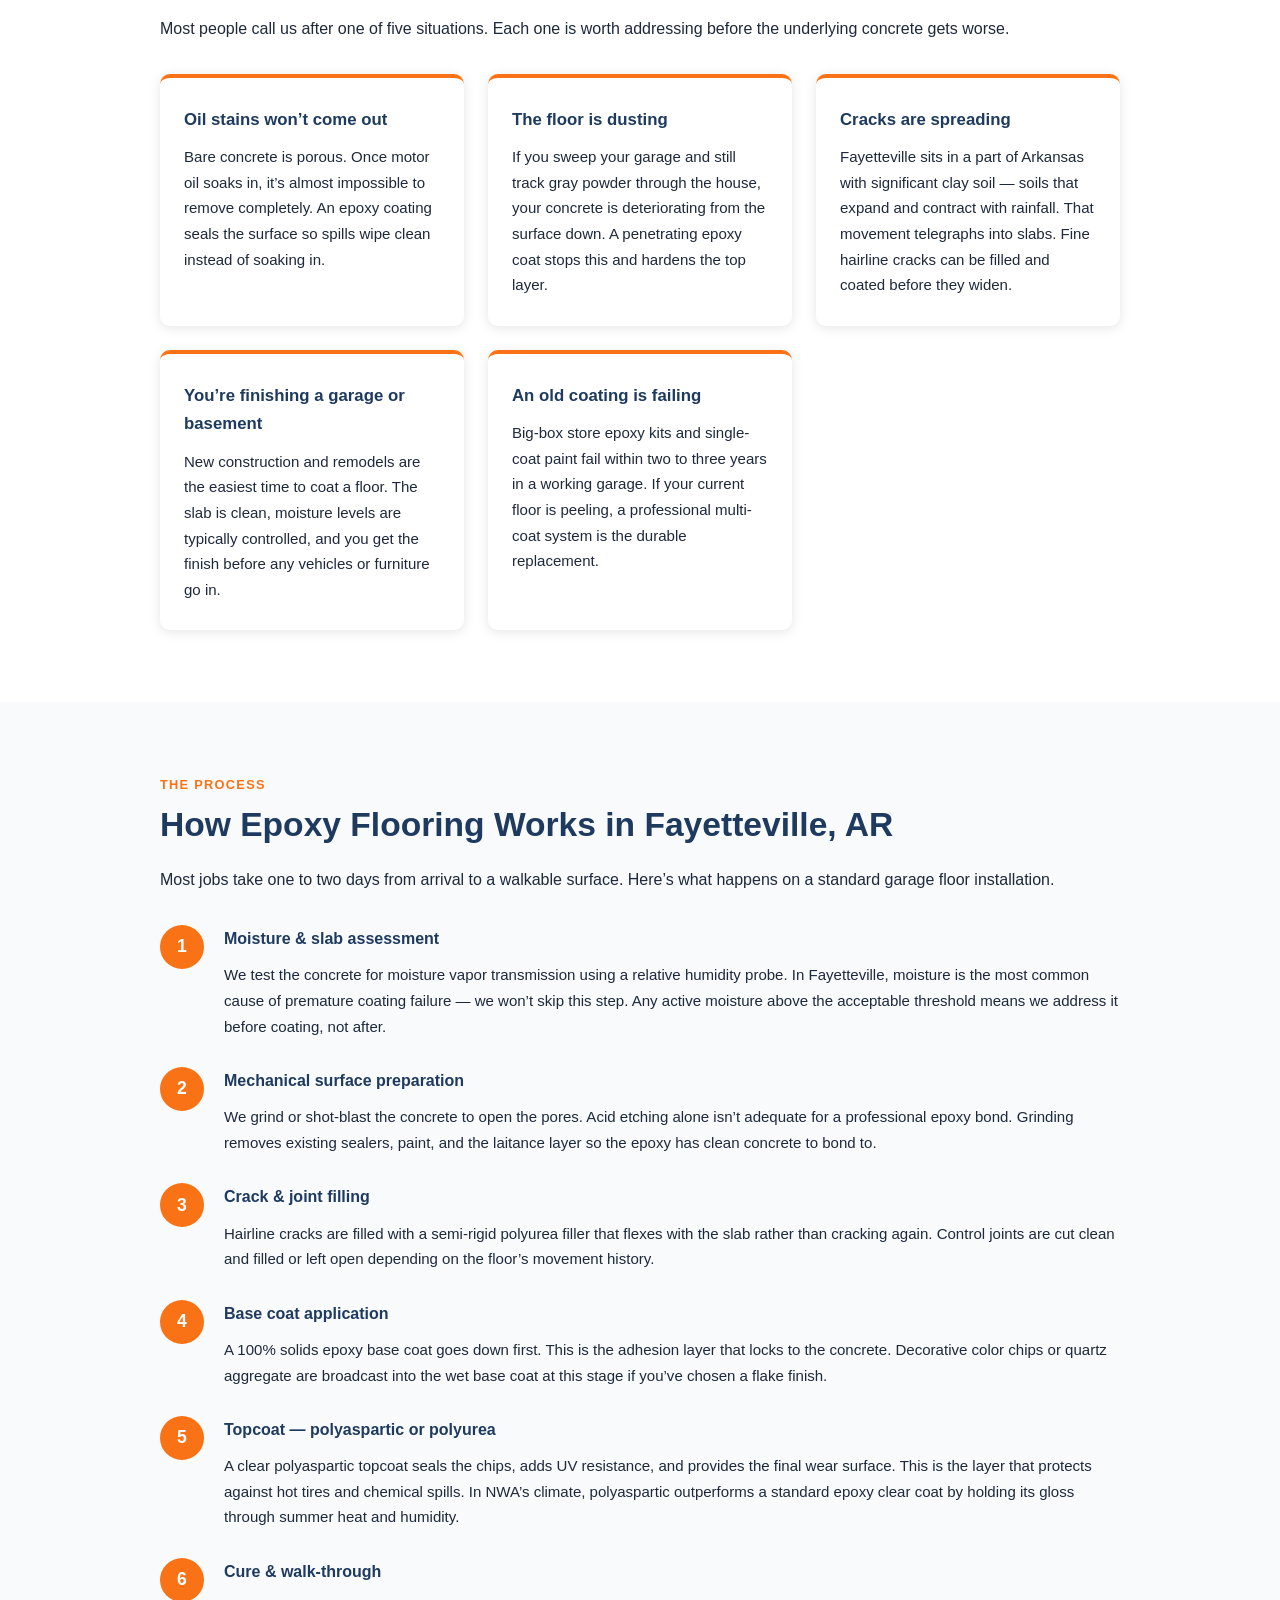
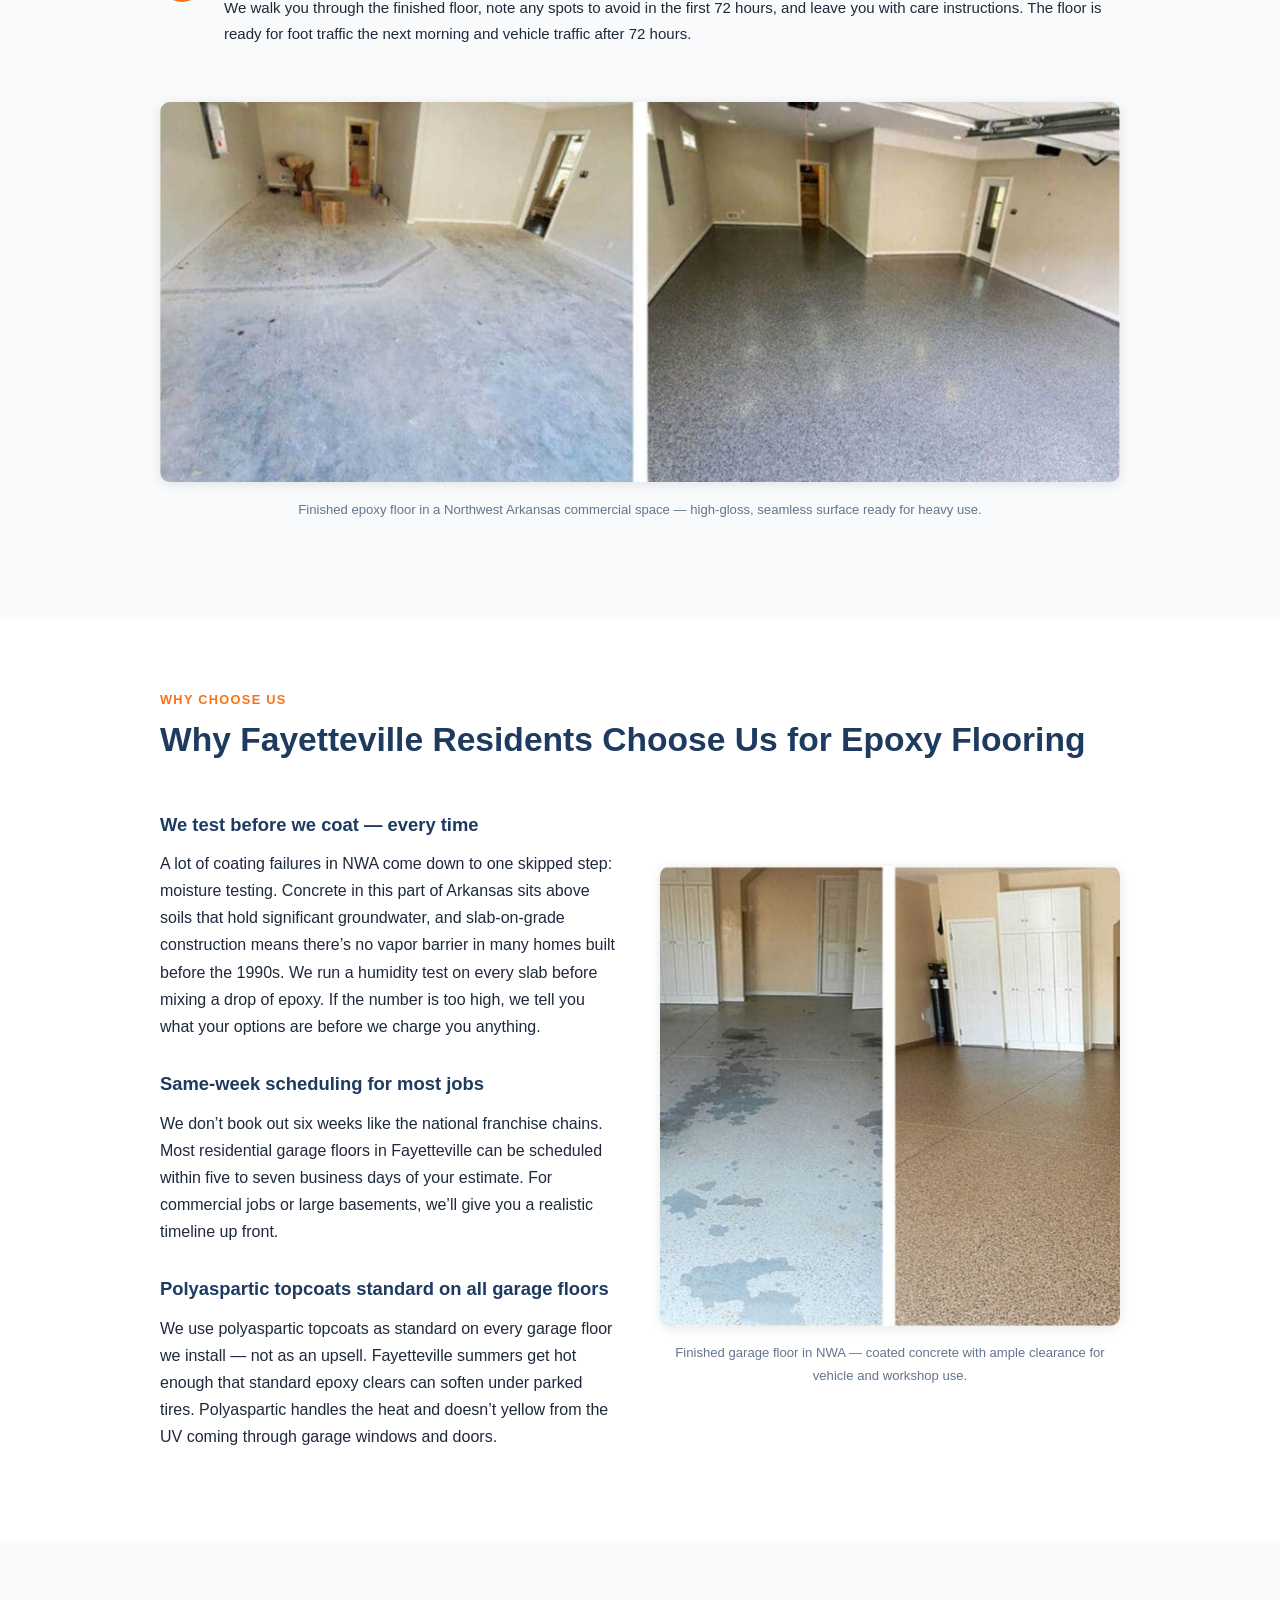
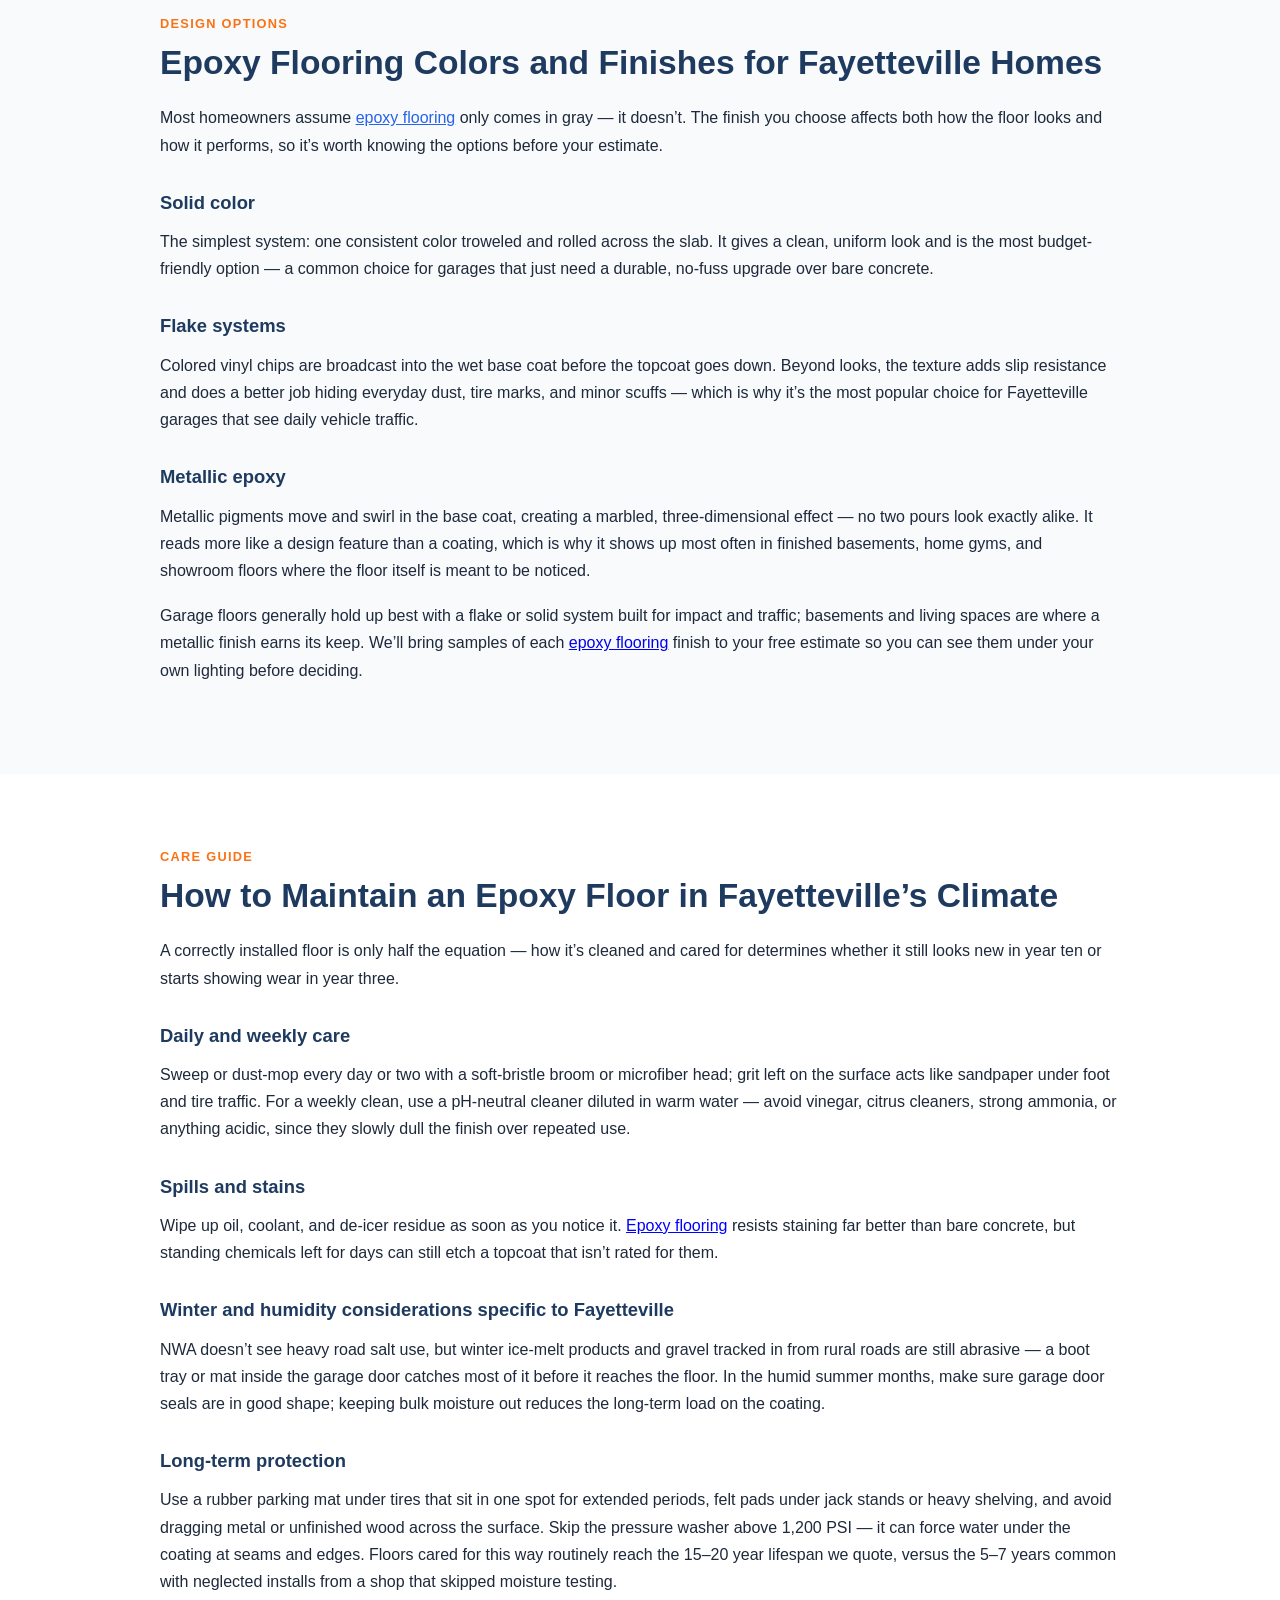
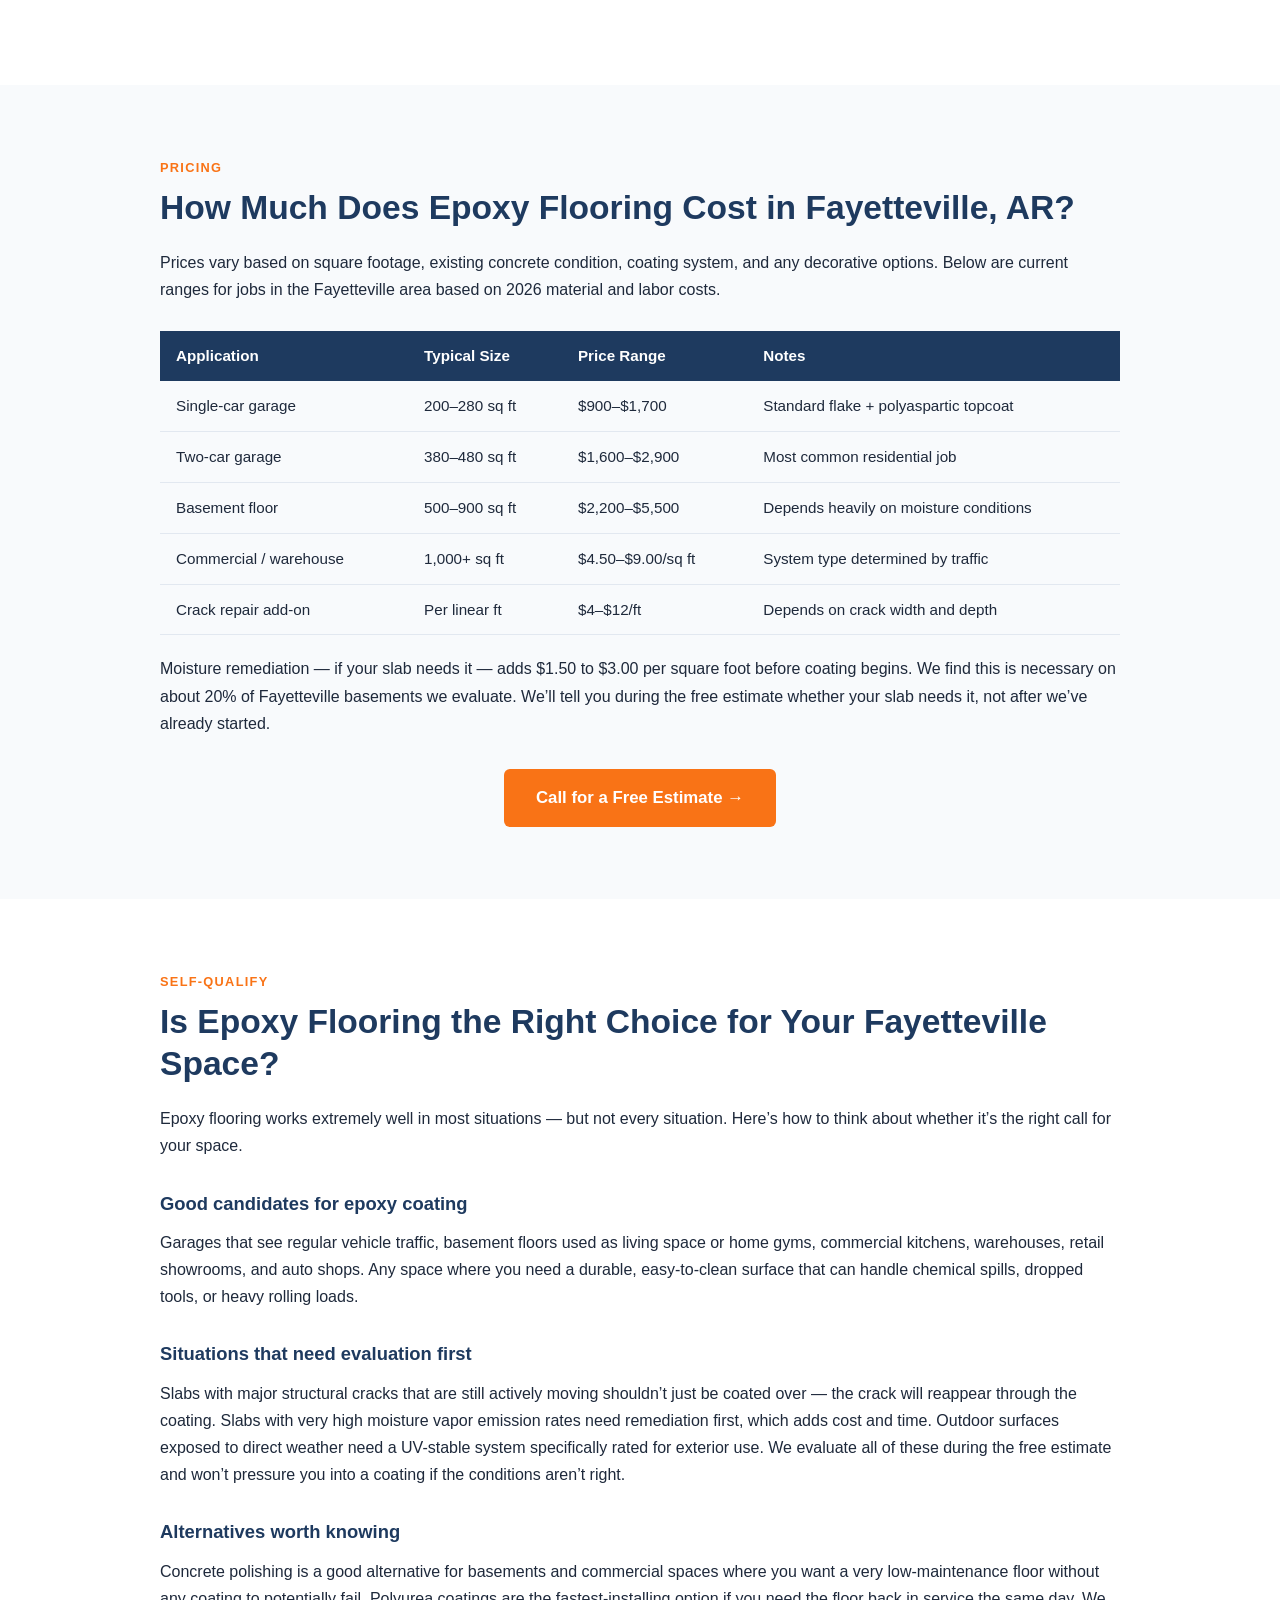
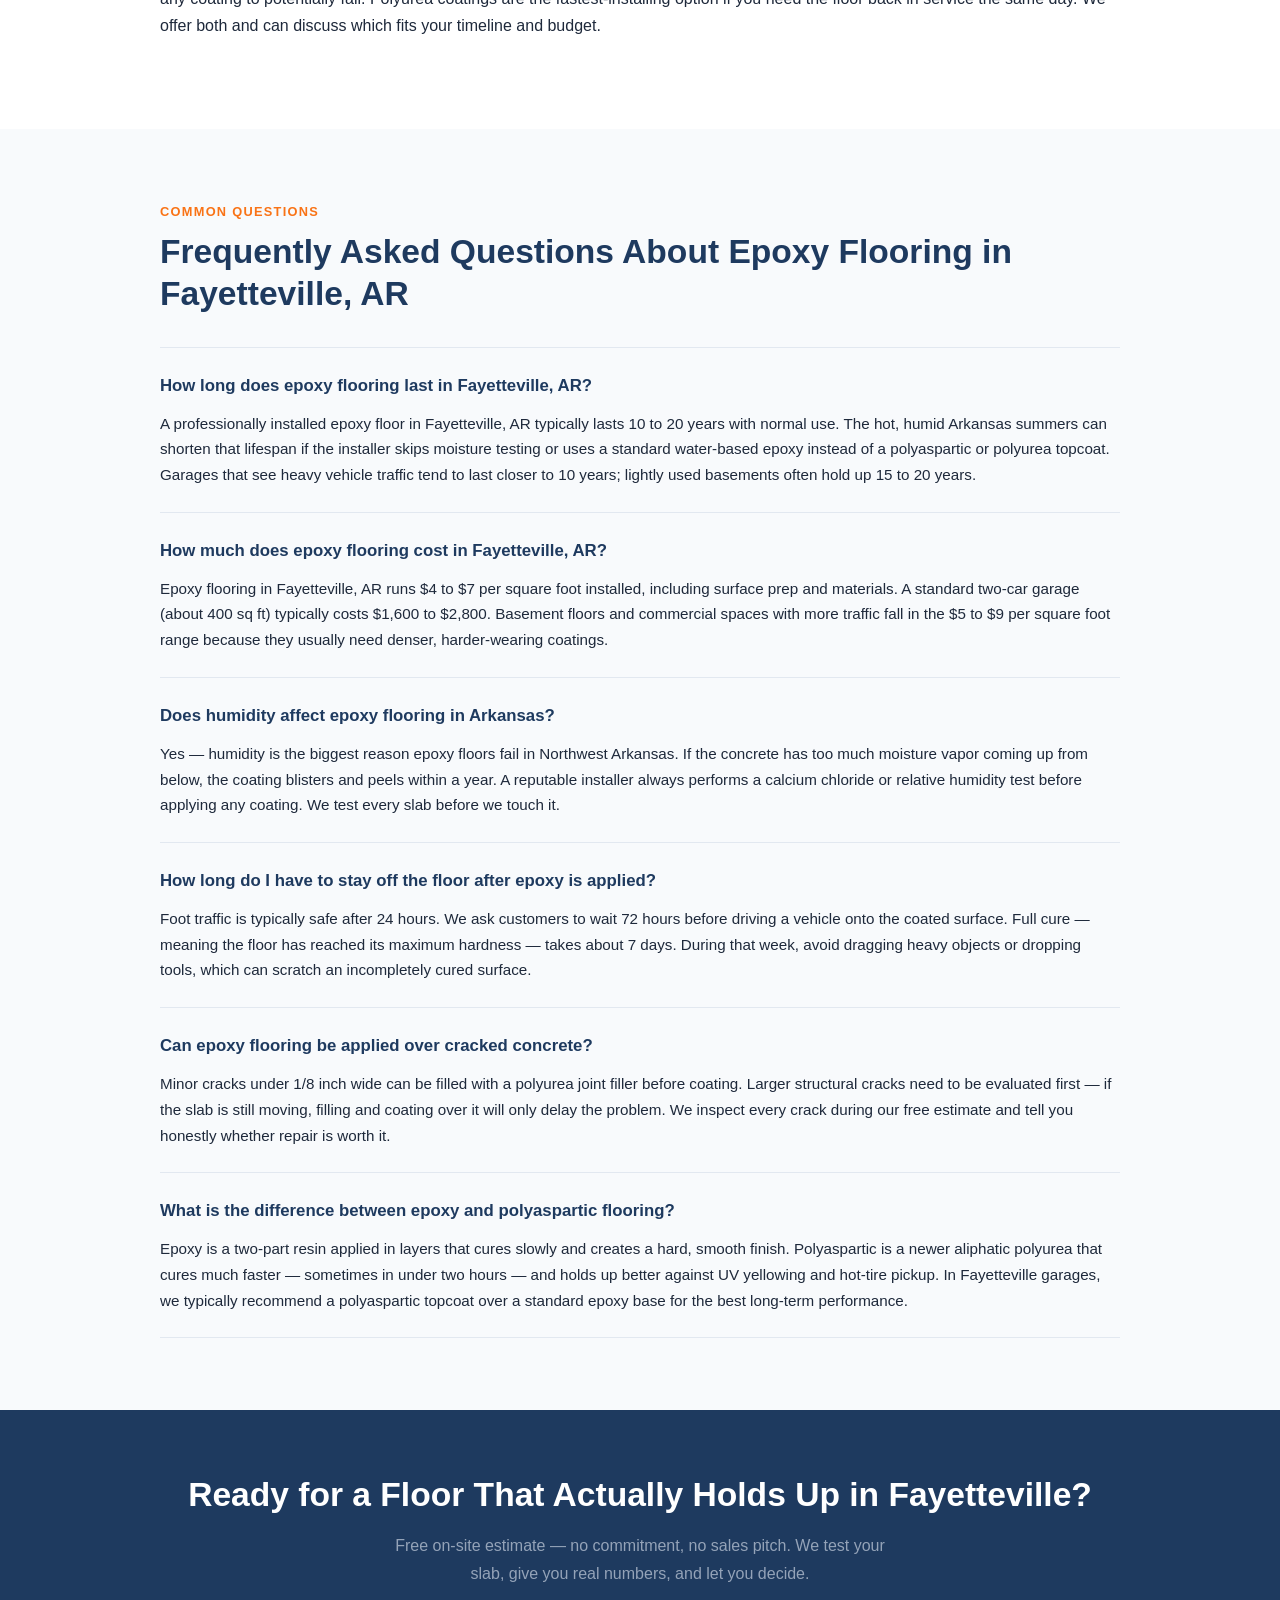
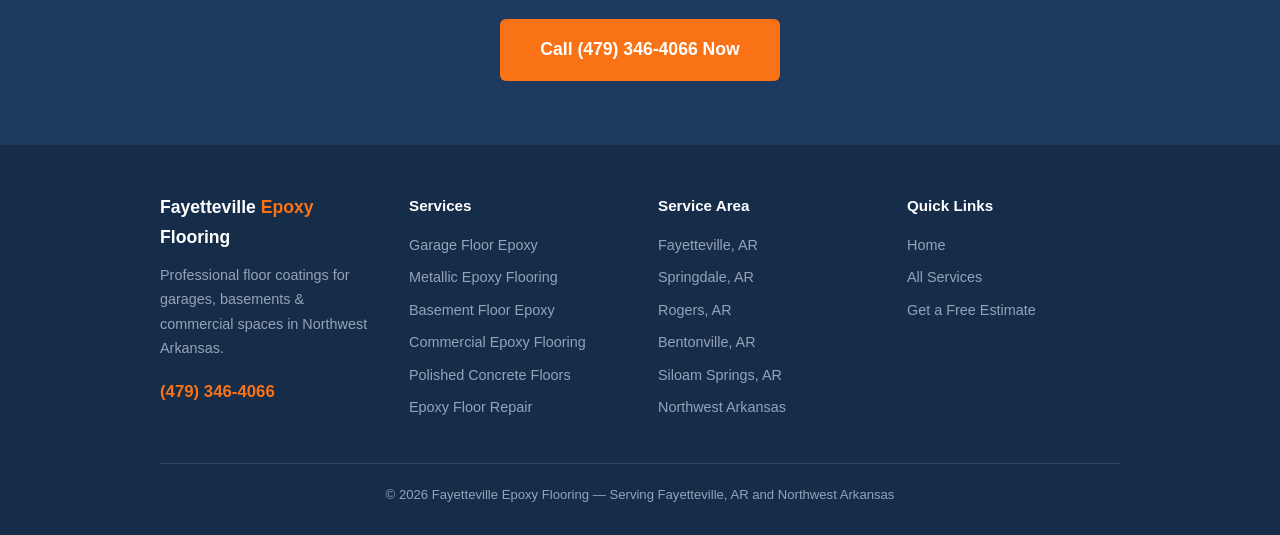
==== commit ce8eaa52: "Set garage floor photo as front-page header background; remove dark overlay" ====
--- a/index.html
+++ b/index.html
@@ -108,7 +108,7 @@
 </nav>
 
 <!-- HERO -->
-<section class="hero">
+<section class="hero home-hero">
   <div class="hero-inner">
     <h1>Epoxy Flooring in <span>Fayetteville, AR</span><br>Built to Handle the Arkansas Climate</h1>
     <p>Garage floors, basements, and commercial spaces. Moisture-tested slabs, same-week installs, and a finish that won&rsquo;t peel, yellow, or blister in NWA humidity.</p>
--- a/styles.css
+++ b/styles.css
@@ -56,6 +56,12 @@
   content: ''; position: absolute; inset: 0;
   background: rgba(14, 24, 42, 0.72);
 }
+/* Front-page hero: garage floor photo shown full, no dark overlay */
+.home-hero::before {
+  background: url('images/garage-floor-epoxy-hero.jpg') center/cover no-repeat;
+  opacity: 1;
+}
+.home-hero::after { display: none; }
 .hero-inner { position: relative; z-index: 1; max-width: 780px; margin: 0 auto; }
 .hero h1 { font-size: clamp(1.9rem, 4vw, 2.9rem); font-weight: 800; line-height: 1.2; margin-bottom: 20px; }
 .hero h1 span { color: var(--orange); }
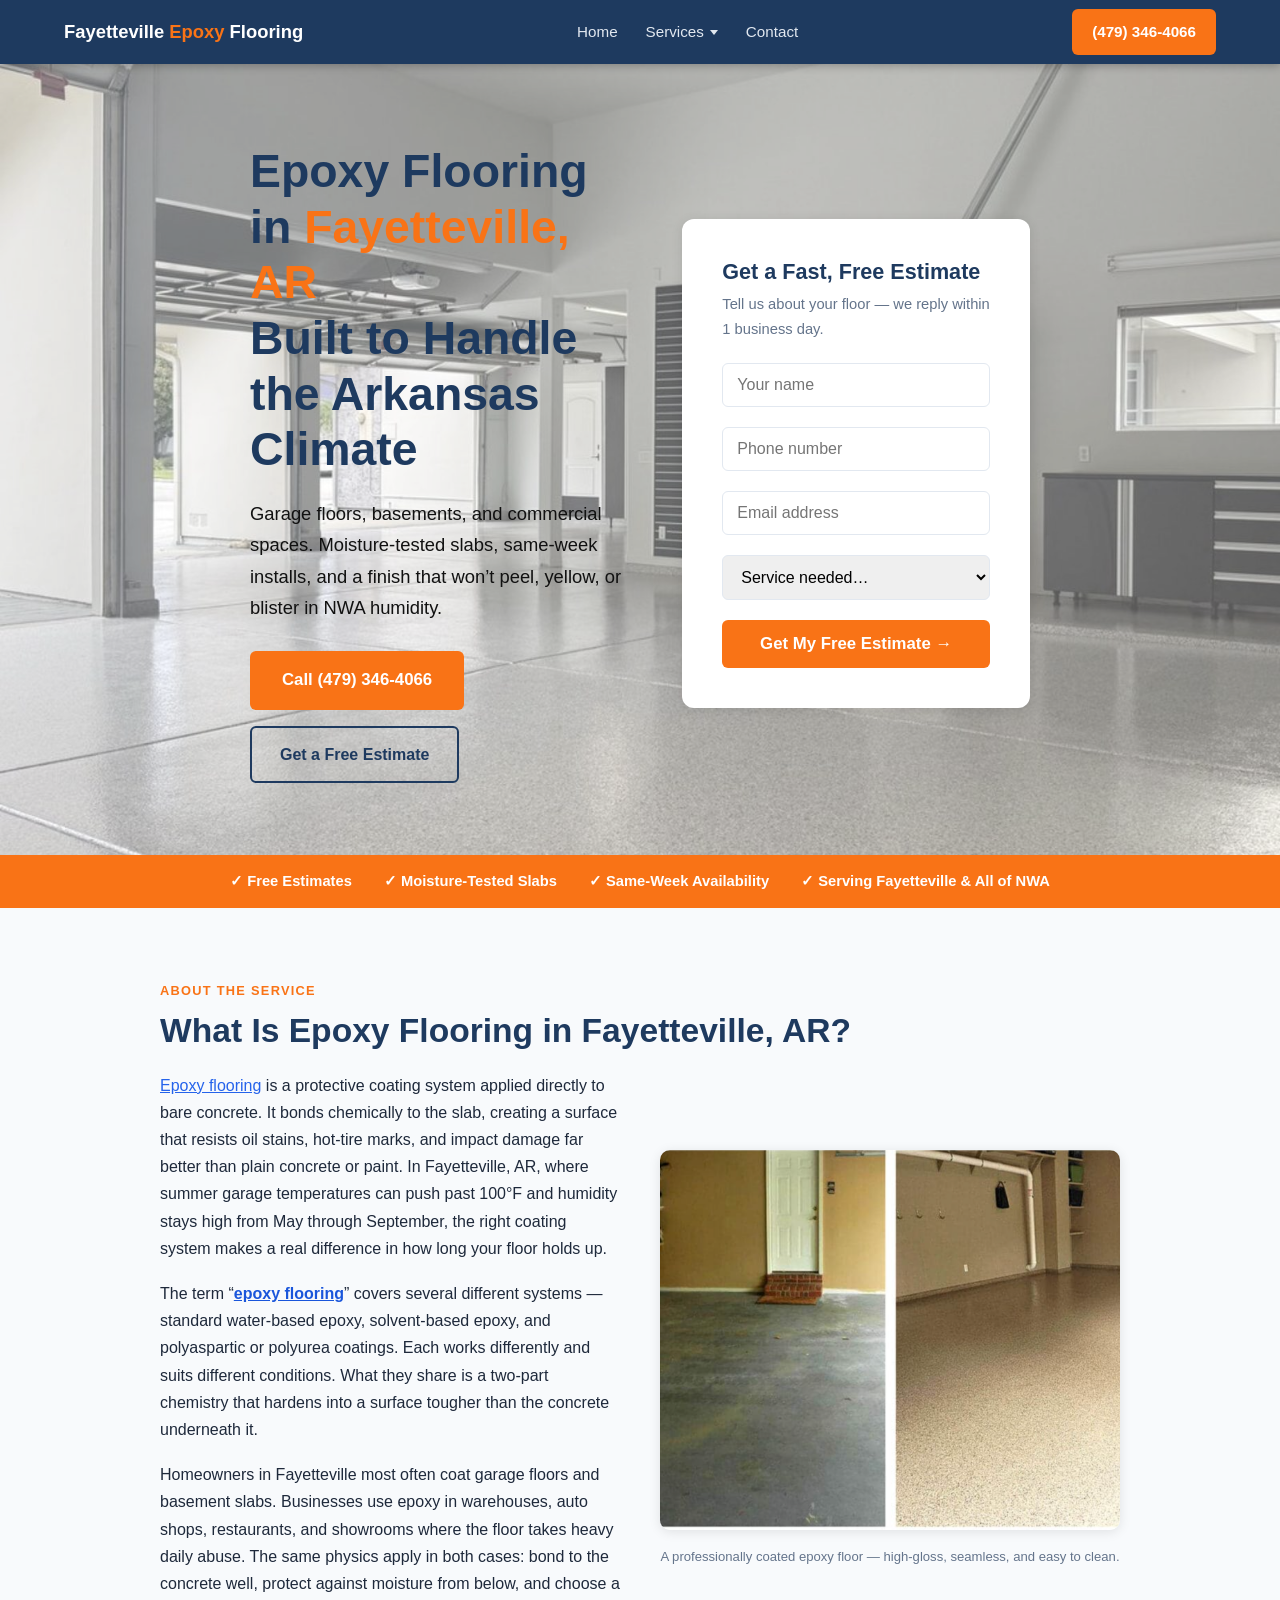
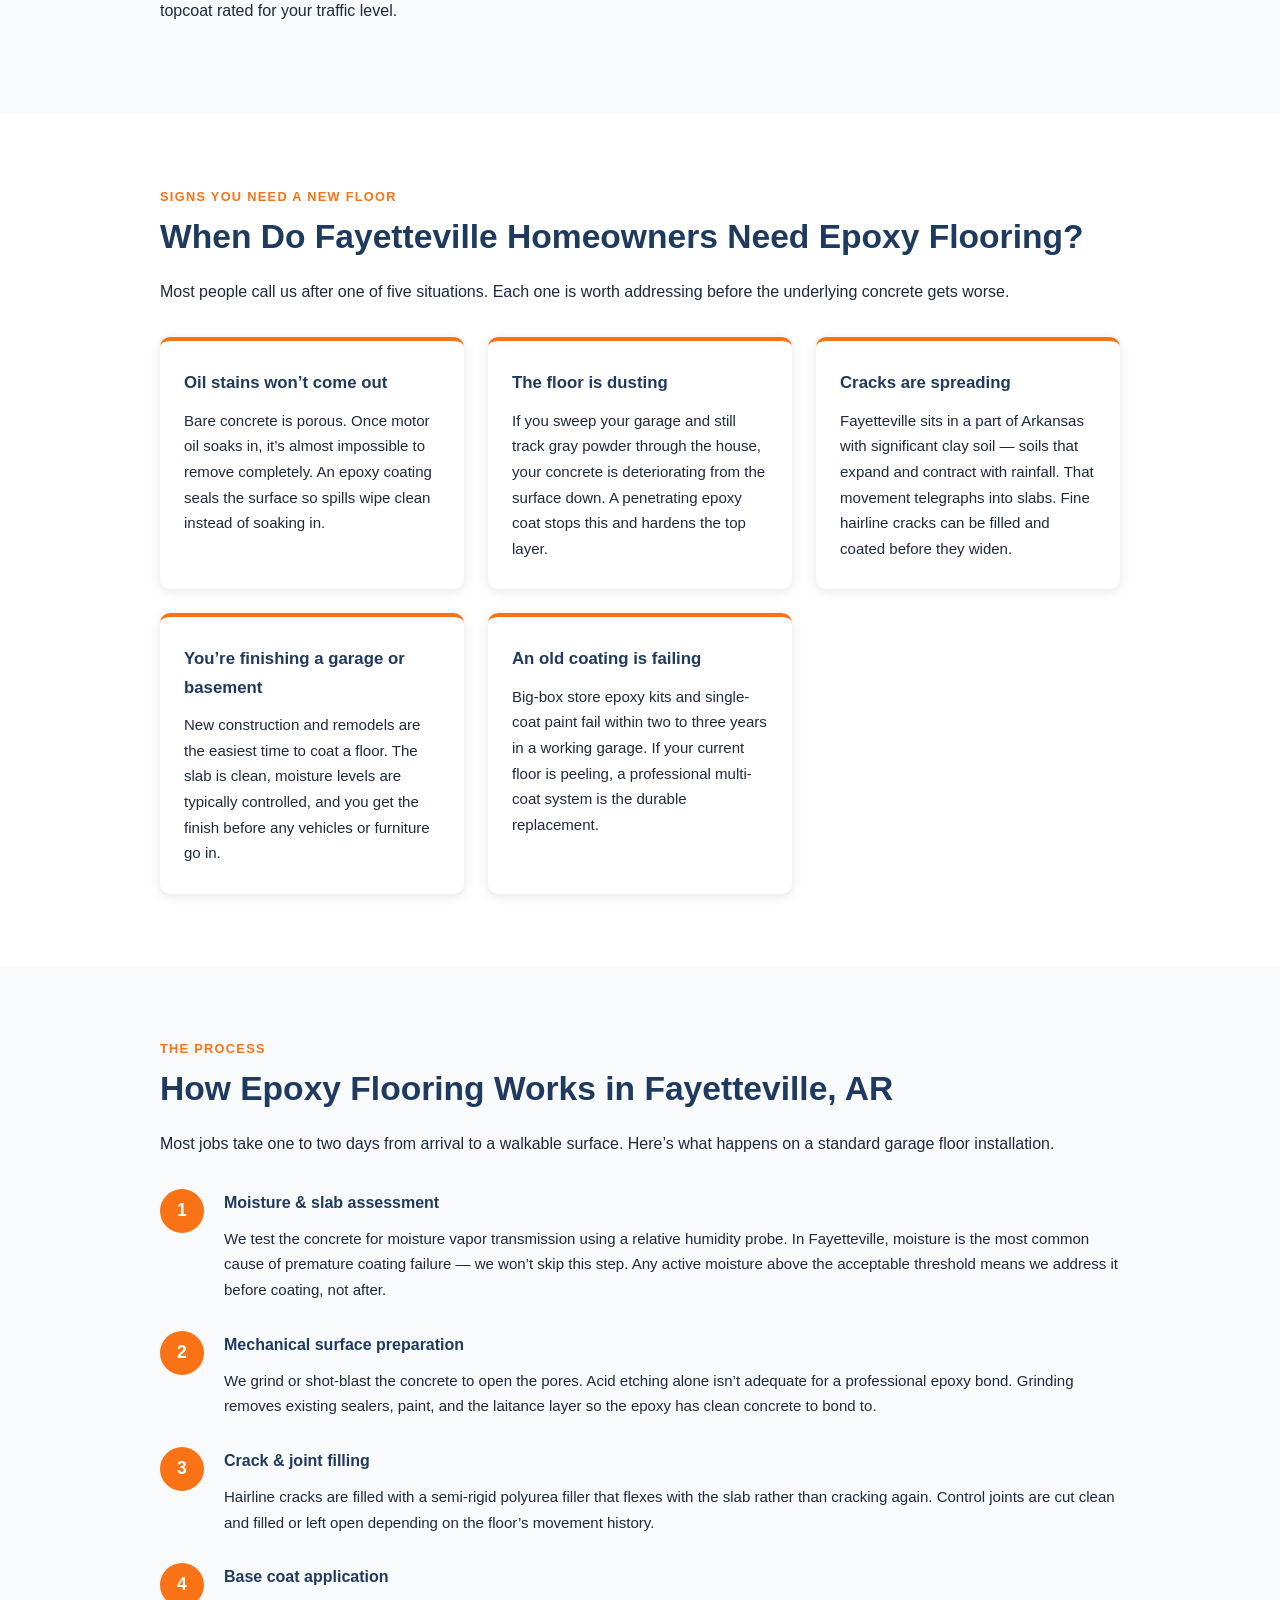
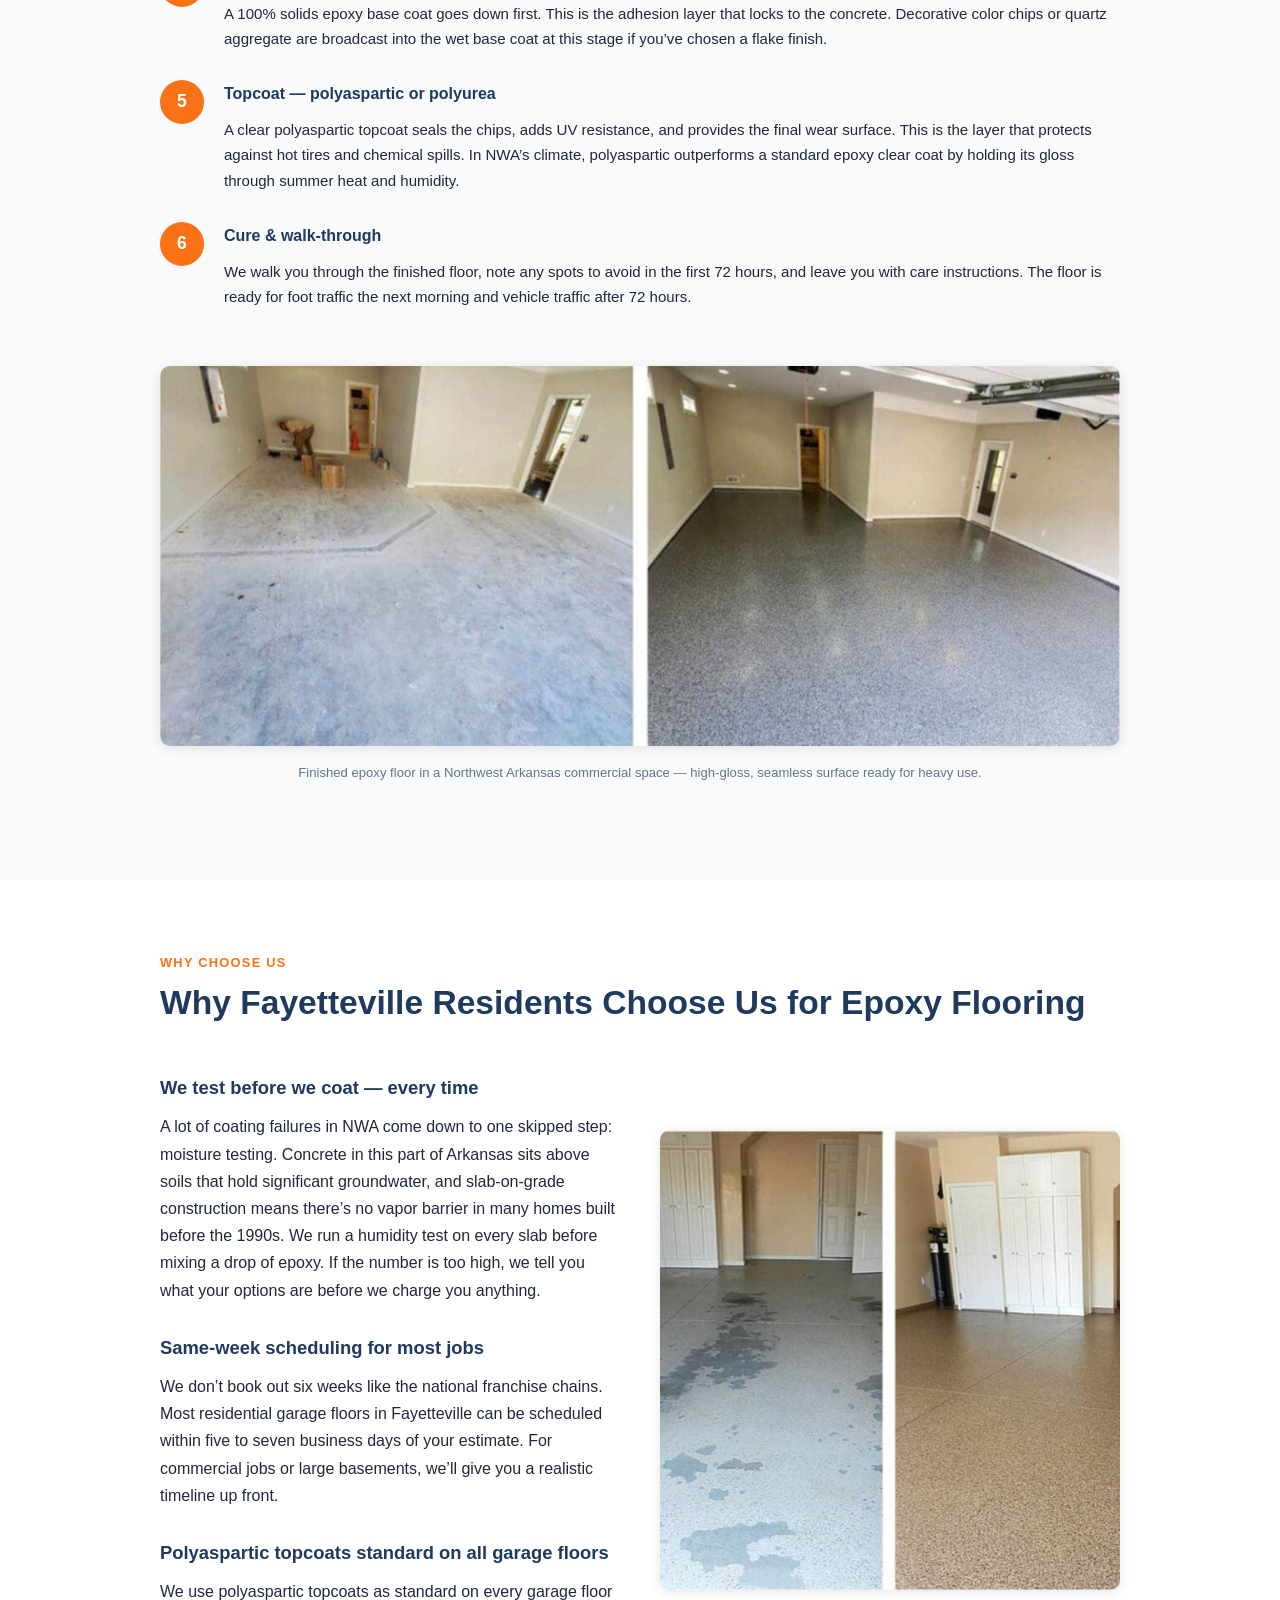
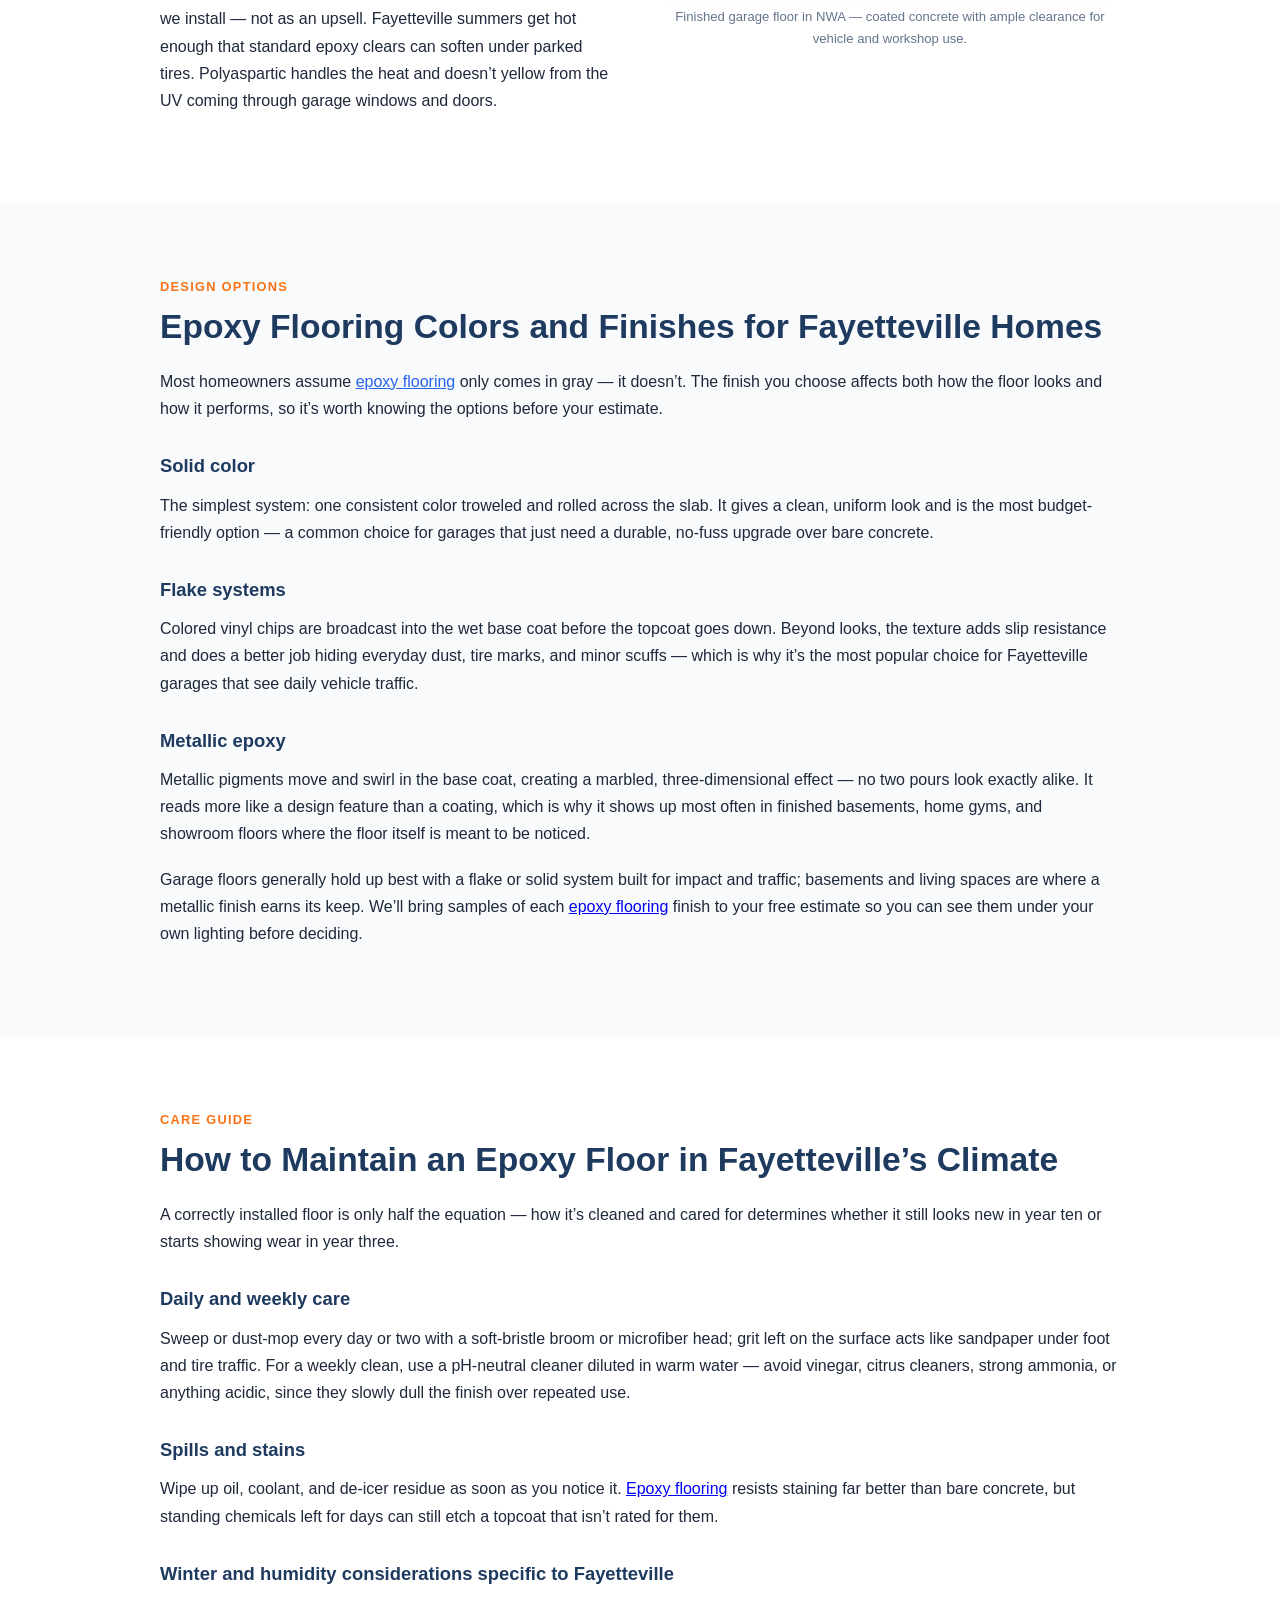
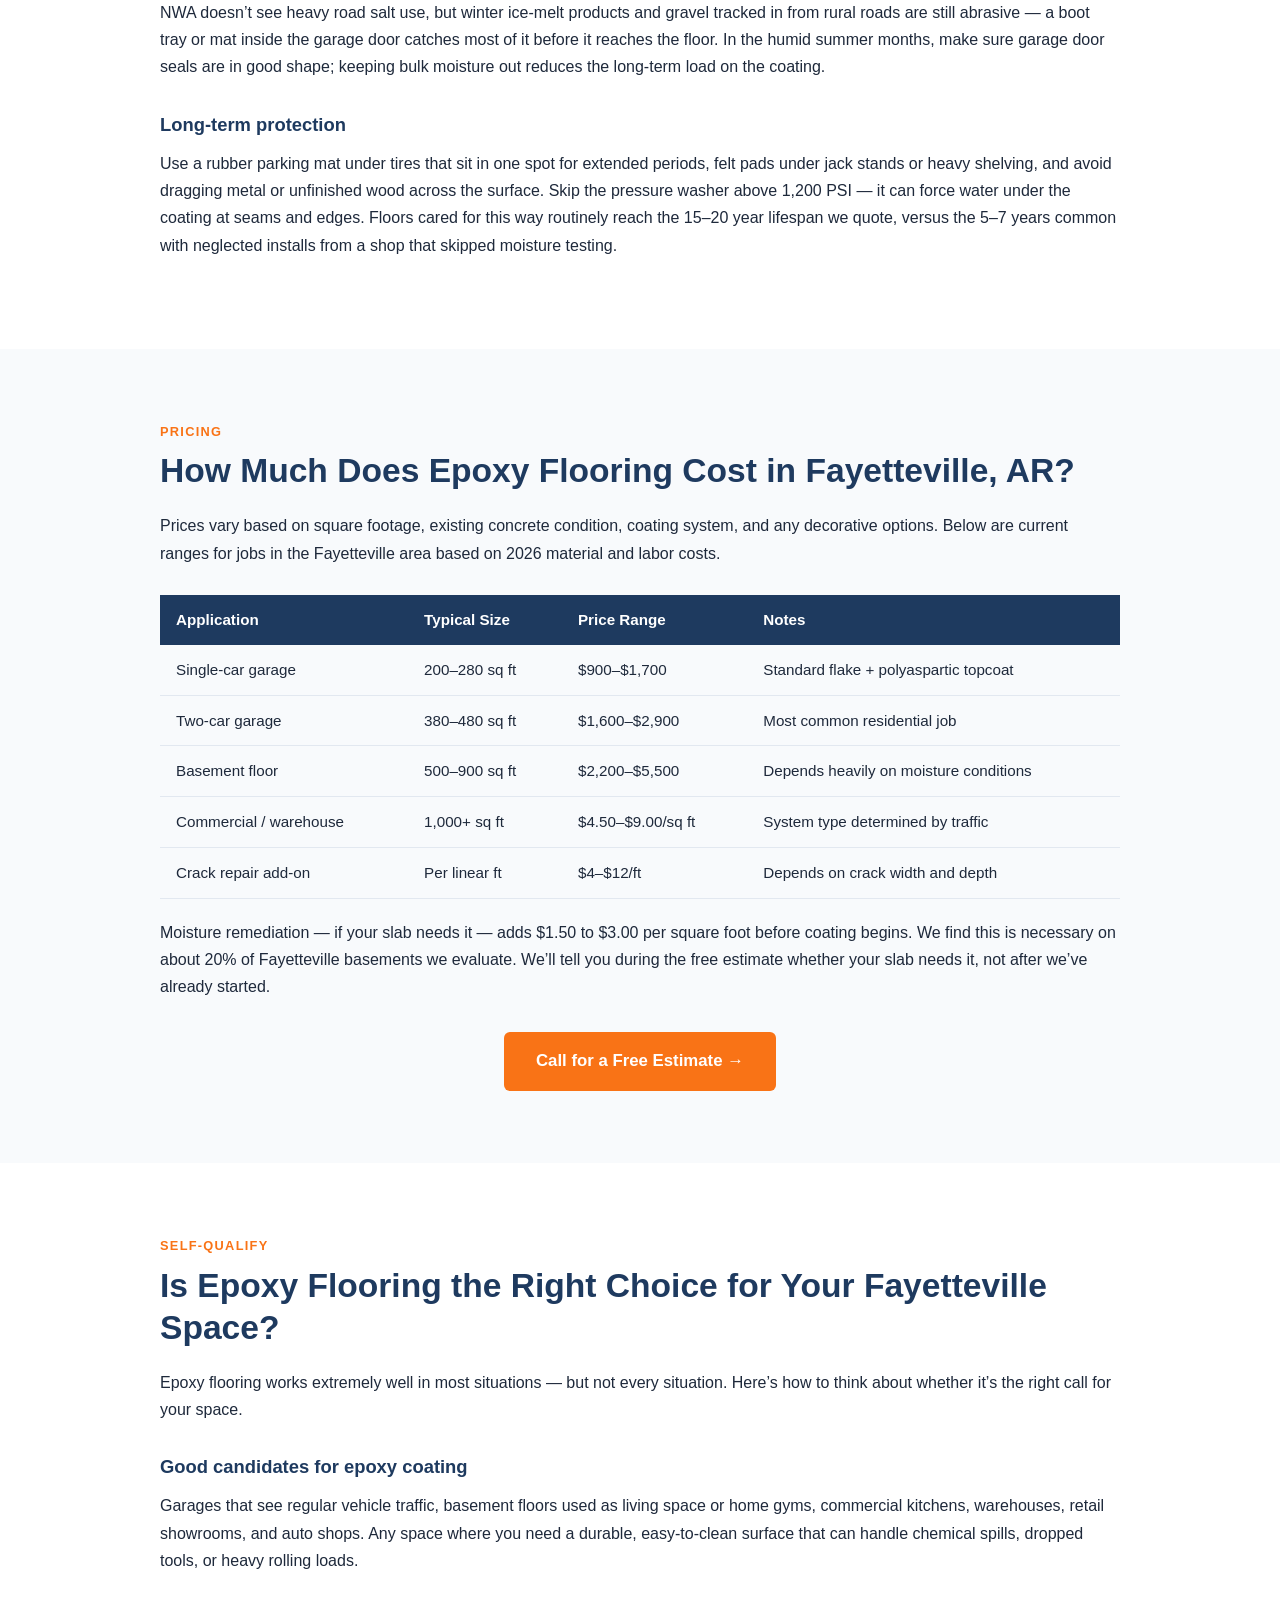
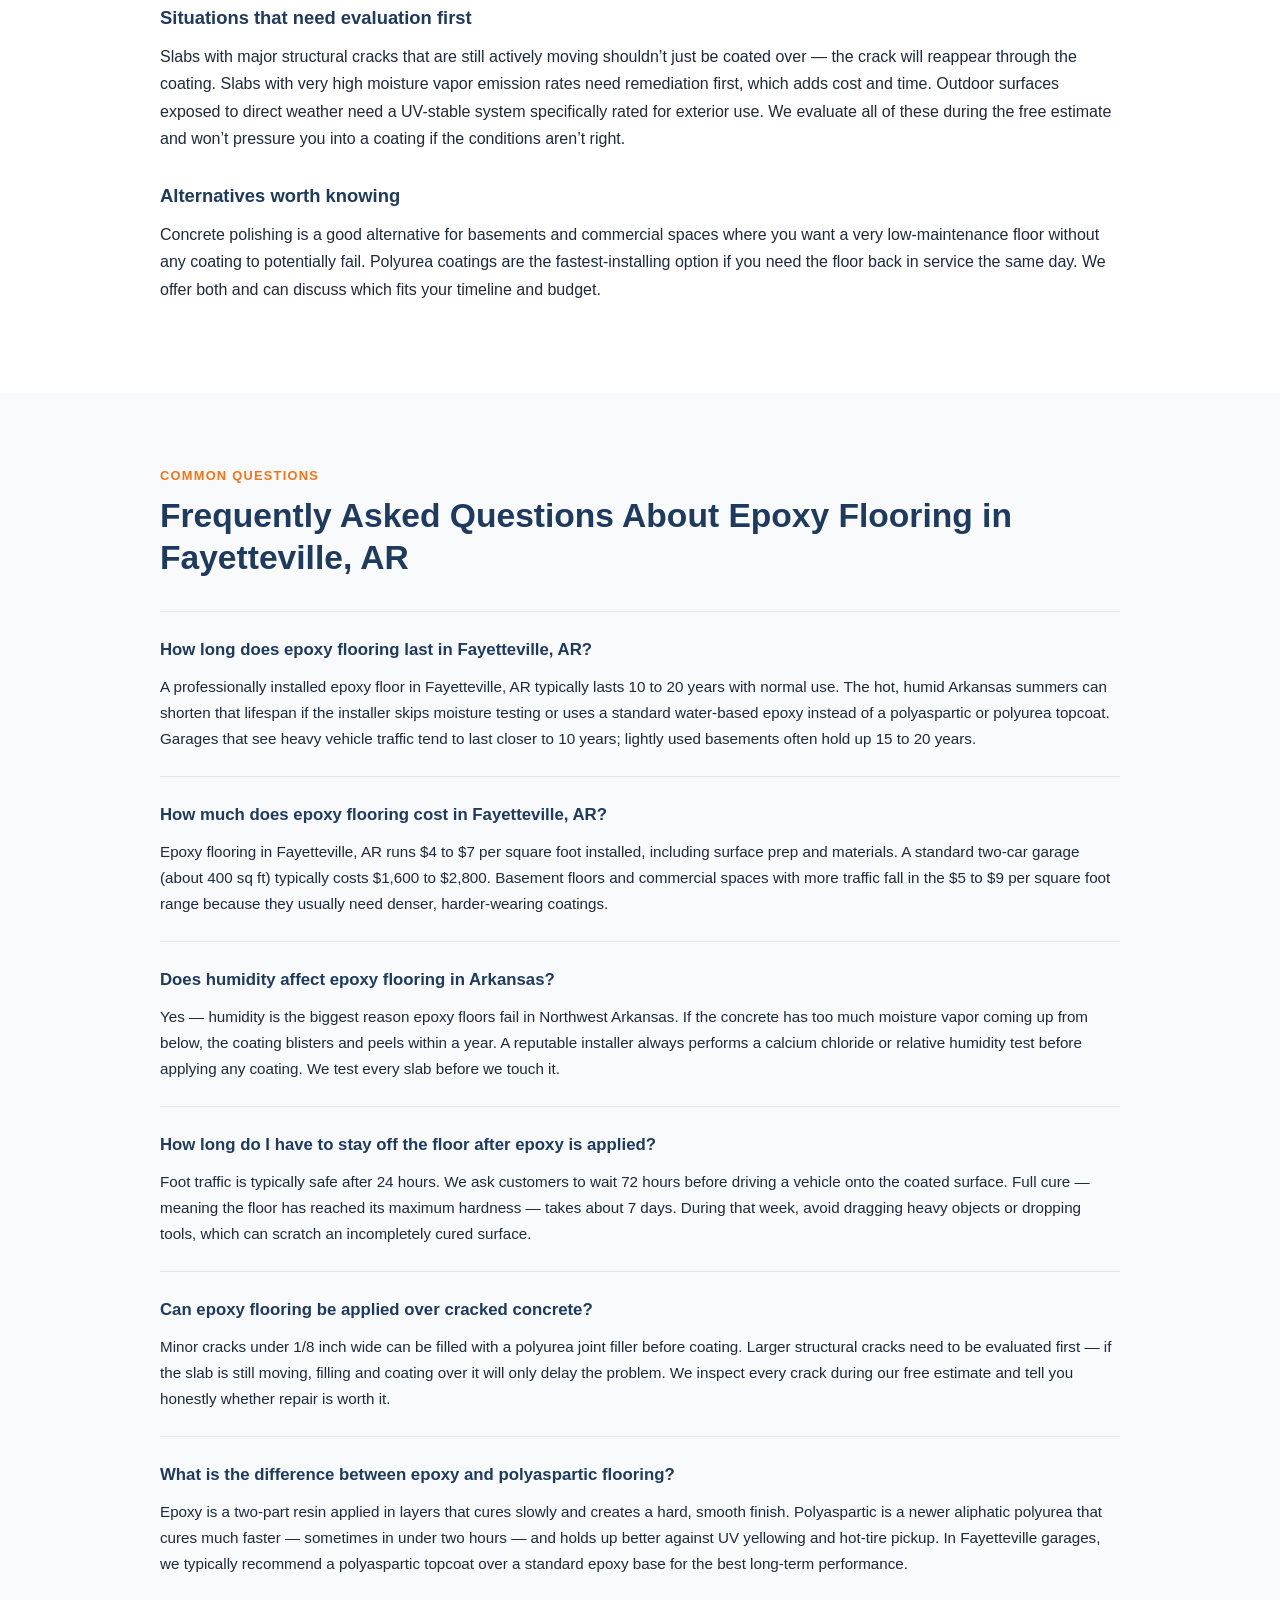
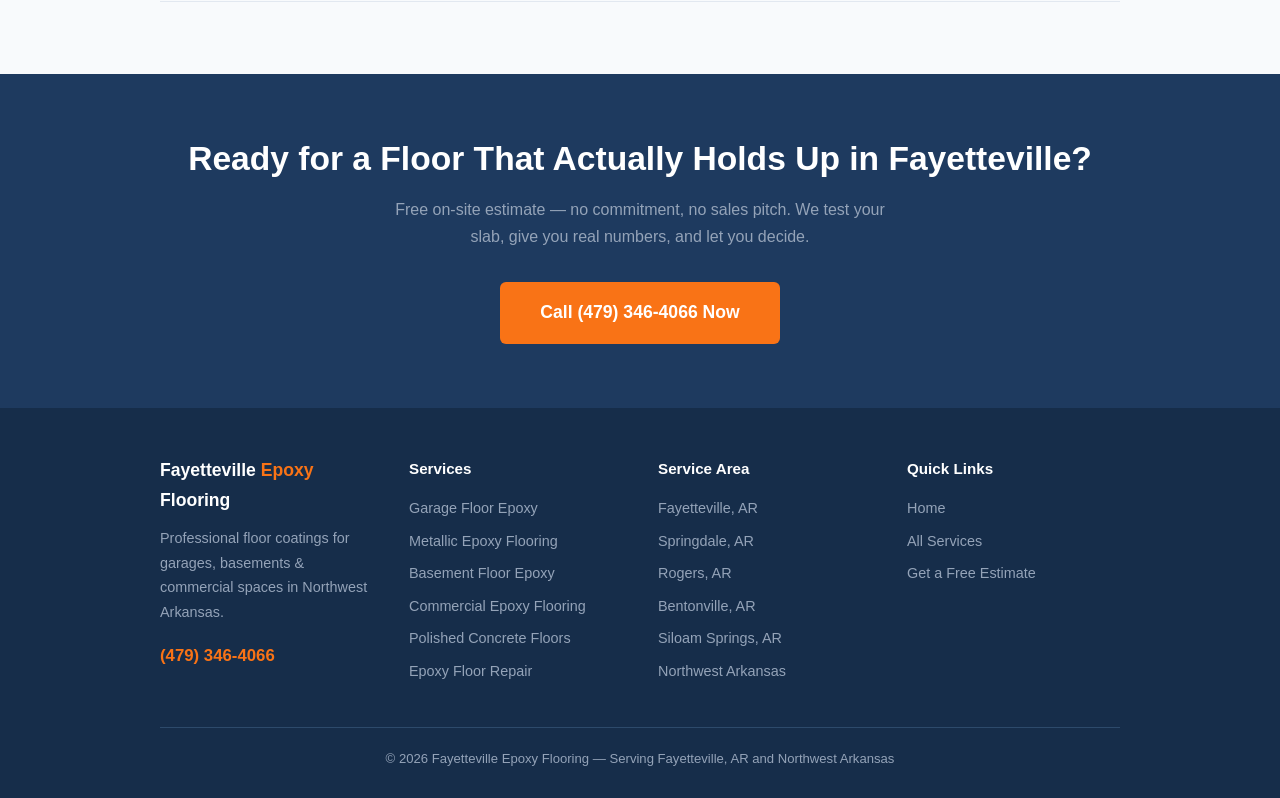
==== commit 940d635e: "Homepage hero: add Formspree lead form, two-column layout" ====
--- a/index.html
+++ b/index.html
@@ -109,12 +109,33 @@
 
 <!-- HERO -->
 <section class="hero home-hero">
-  <div class="hero-inner">
-    <h1>Epoxy Flooring in <span>Fayetteville, AR</span><br>Built to Handle the Arkansas Climate</h1>
-    <p>Garage floors, basements, and commercial spaces. Moisture-tested slabs, same-week installs, and a finish that won&rsquo;t peel, yellow, or blister in NWA humidity.</p>
-    <div class="hero-btns">
-      <a class="btn-primary" href="tel:+14793464066">Call (479) 346-4066</a>
-      <a class="btn-secondary" href="/contact">Get a Free Estimate</a>
+  <div class="hero-inner hero-grid">
+    <div class="hero-copy">
+      <h1>Epoxy Flooring in <span>Fayetteville, AR</span><br>Built to Handle the Arkansas Climate</h1>
+      <p>Garage floors, basements, and commercial spaces. Moisture-tested slabs, same-week installs, and a finish that won&rsquo;t peel, yellow, or blister in NWA humidity.</p>
+      <div class="hero-btns">
+        <a class="btn-primary" href="tel:+14793464066">Call (479) 346-4066</a>
+        <a class="btn-secondary" href="/contact">Get a Free Estimate</a>
+      </div>
+    </div>
+    <div class="hero-form form-wrap">
+      <h2>Get a Fast, Free Estimate</h2>
+      <p>Tell us about your floor &mdash; we reply within 1 business day.</p>
+      <form action="https://formspree.io/f/xqejegwr" method="POST">
+        <input type="text" name="name" placeholder="Your name" aria-label="Your name" required>
+        <input type="tel" name="phone" placeholder="Phone number" aria-label="Phone number" required>
+        <input type="email" name="email" placeholder="Email address" aria-label="Email address" required>
+        <select name="service" aria-label="Service needed">
+          <option value="">Service needed&hellip;</option>
+          <option value="garage-floor">Garage Floor Epoxy</option>
+          <option value="basement-floor">Basement Floor Epoxy</option>
+          <option value="commercial">Commercial / Industrial Epoxy</option>
+          <option value="not-sure">Not Sure Yet</option>
+        </select>
+        <input type="hidden" name="_subject" value="New Estimate Request - Homepage - Fayetteville Epoxy">
+        <input type="text" name="_gotcha" style="display:none" tabindex="-1">
+        <button type="submit">Get My Free Estimate &rarr;</button>
+      </form>
     </div>
   </div>
 </section>
--- a/styles.css
+++ b/styles.css
@@ -56,12 +56,33 @@
   content: ''; position: absolute; inset: 0;
   background: rgba(14, 24, 42, 0.72);
 }
-/* Front-page hero: garage floor photo shown full, no dark overlay */
+/* Front-page hero: garage floor photo with a light minor scrim; dark sub-text */
 .home-hero::before {
   background: url('images/garage-floor-epoxy-hero.jpg') center/cover no-repeat;
   opacity: 1;
 }
-.home-hero::after { display: none; }
+.home-hero::after { background: rgba(255, 255, 255, 0.35); }
+.home-hero .hero-inner p { color: #111; }
+
+/* Front-page hero: two-column layout with lead form */
+.hero-grid {
+  max-width: 1080px; display: grid;
+  grid-template-columns: 1.05fr 0.95fr; gap: 48px;
+  align-items: center; text-align: left;
+}
+.home-hero .hero-copy h1 { color: var(--navy); }
+.home-hero .hero-copy p { max-width: 540px; margin-left: 0; margin-right: 0; margin-bottom: 28px; }
+.hero-grid .hero-btns { justify-content: flex-start; }
+.home-hero .hero-copy .btn-secondary { border-color: var(--navy); color: var(--navy); }
+.home-hero .hero-copy .btn-secondary:hover { background: rgba(30,58,95,.08); }
+.hero-form { width: 100%; max-width: 440px; margin-left: auto; padding: 30px; text-align: left; }
+.hero-form h2 { font-size: 1.35rem; color: var(--navy); margin-bottom: 6px; }
+.home-hero .hero-form p { color: var(--muted); font-size: .92rem; margin-bottom: 20px; max-width: none; }
+.hero-form input, .hero-form select { margin-bottom: 14px; }
+@media (max-width: 860px) {
+  .hero-grid { grid-template-columns: 1fr; gap: 32px; }
+  .hero-form { margin-left: 0; max-width: 520px; }
+}
 .hero-inner { position: relative; z-index: 1; max-width: 780px; margin: 0 auto; }
 .hero h1 { font-size: clamp(1.9rem, 4vw, 2.9rem); font-weight: 800; line-height: 1.2; margin-bottom: 20px; }
 .hero h1 span { color: var(--orange); }
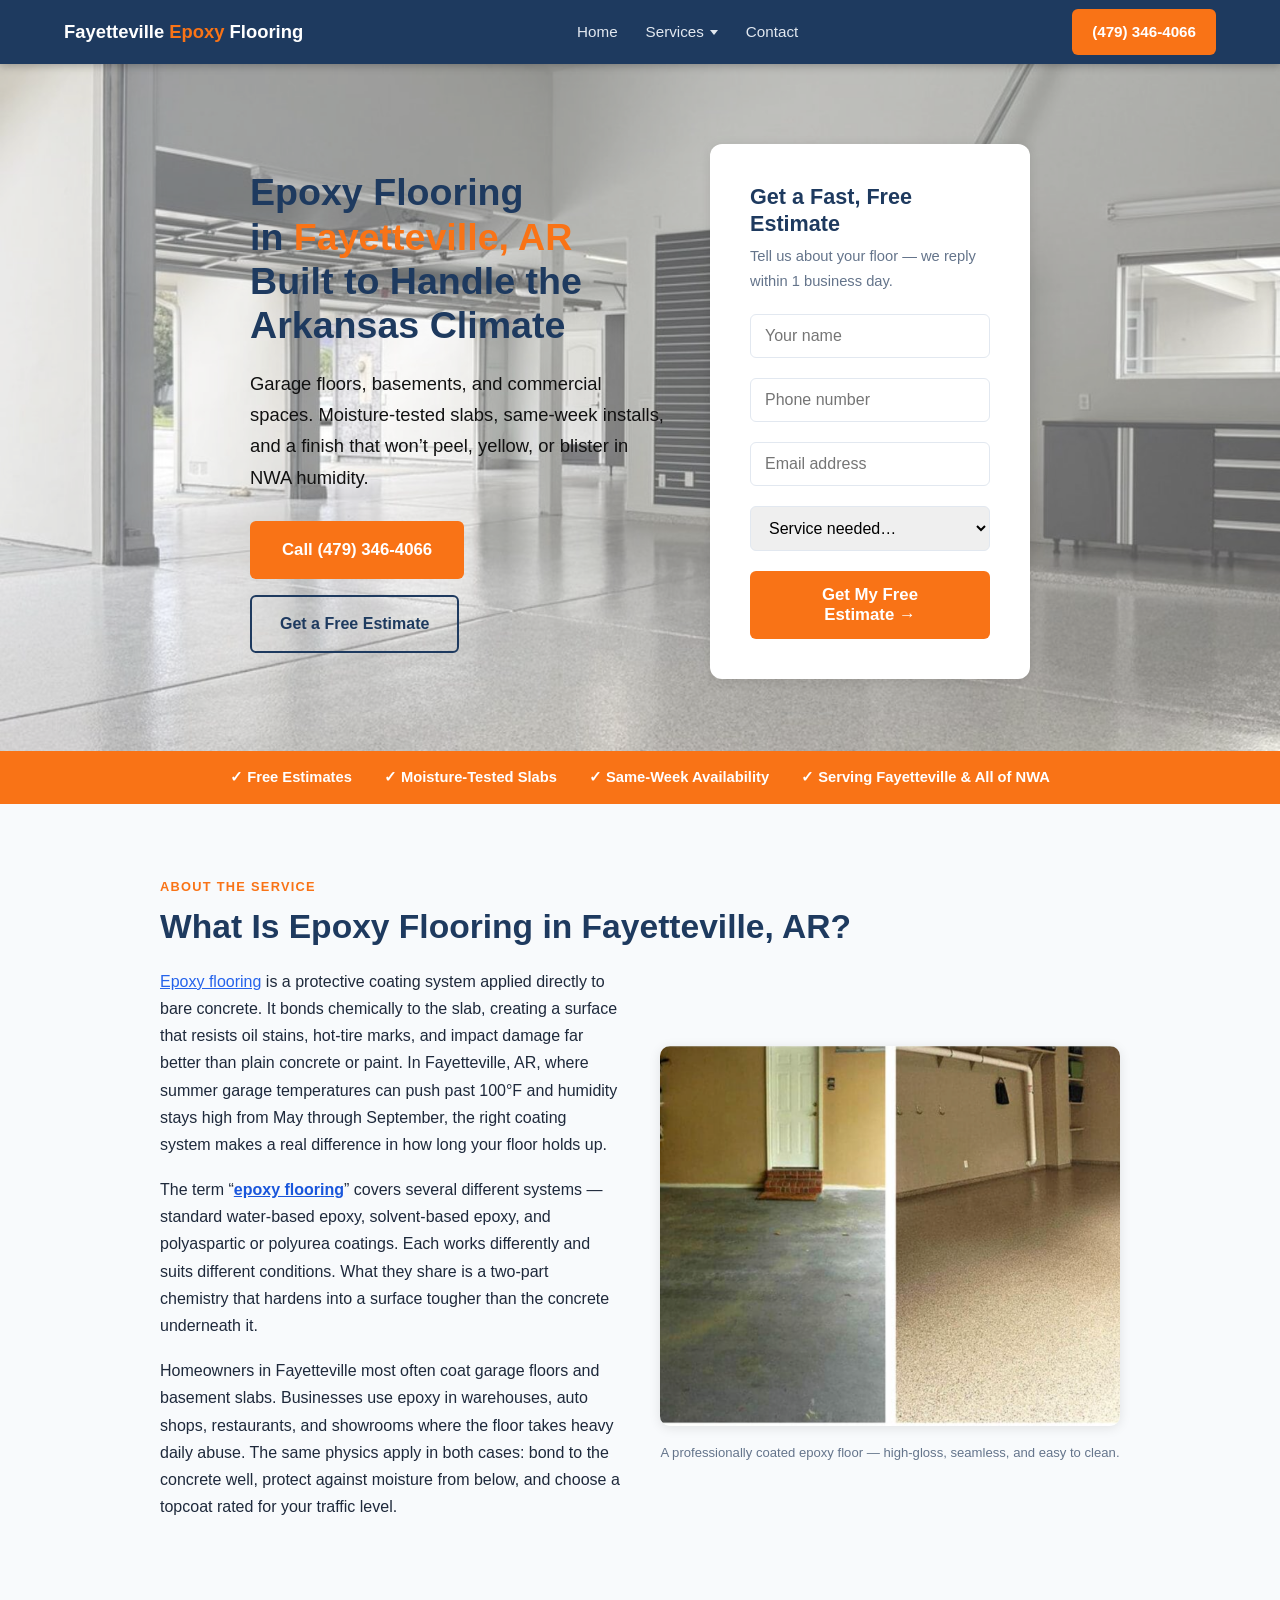
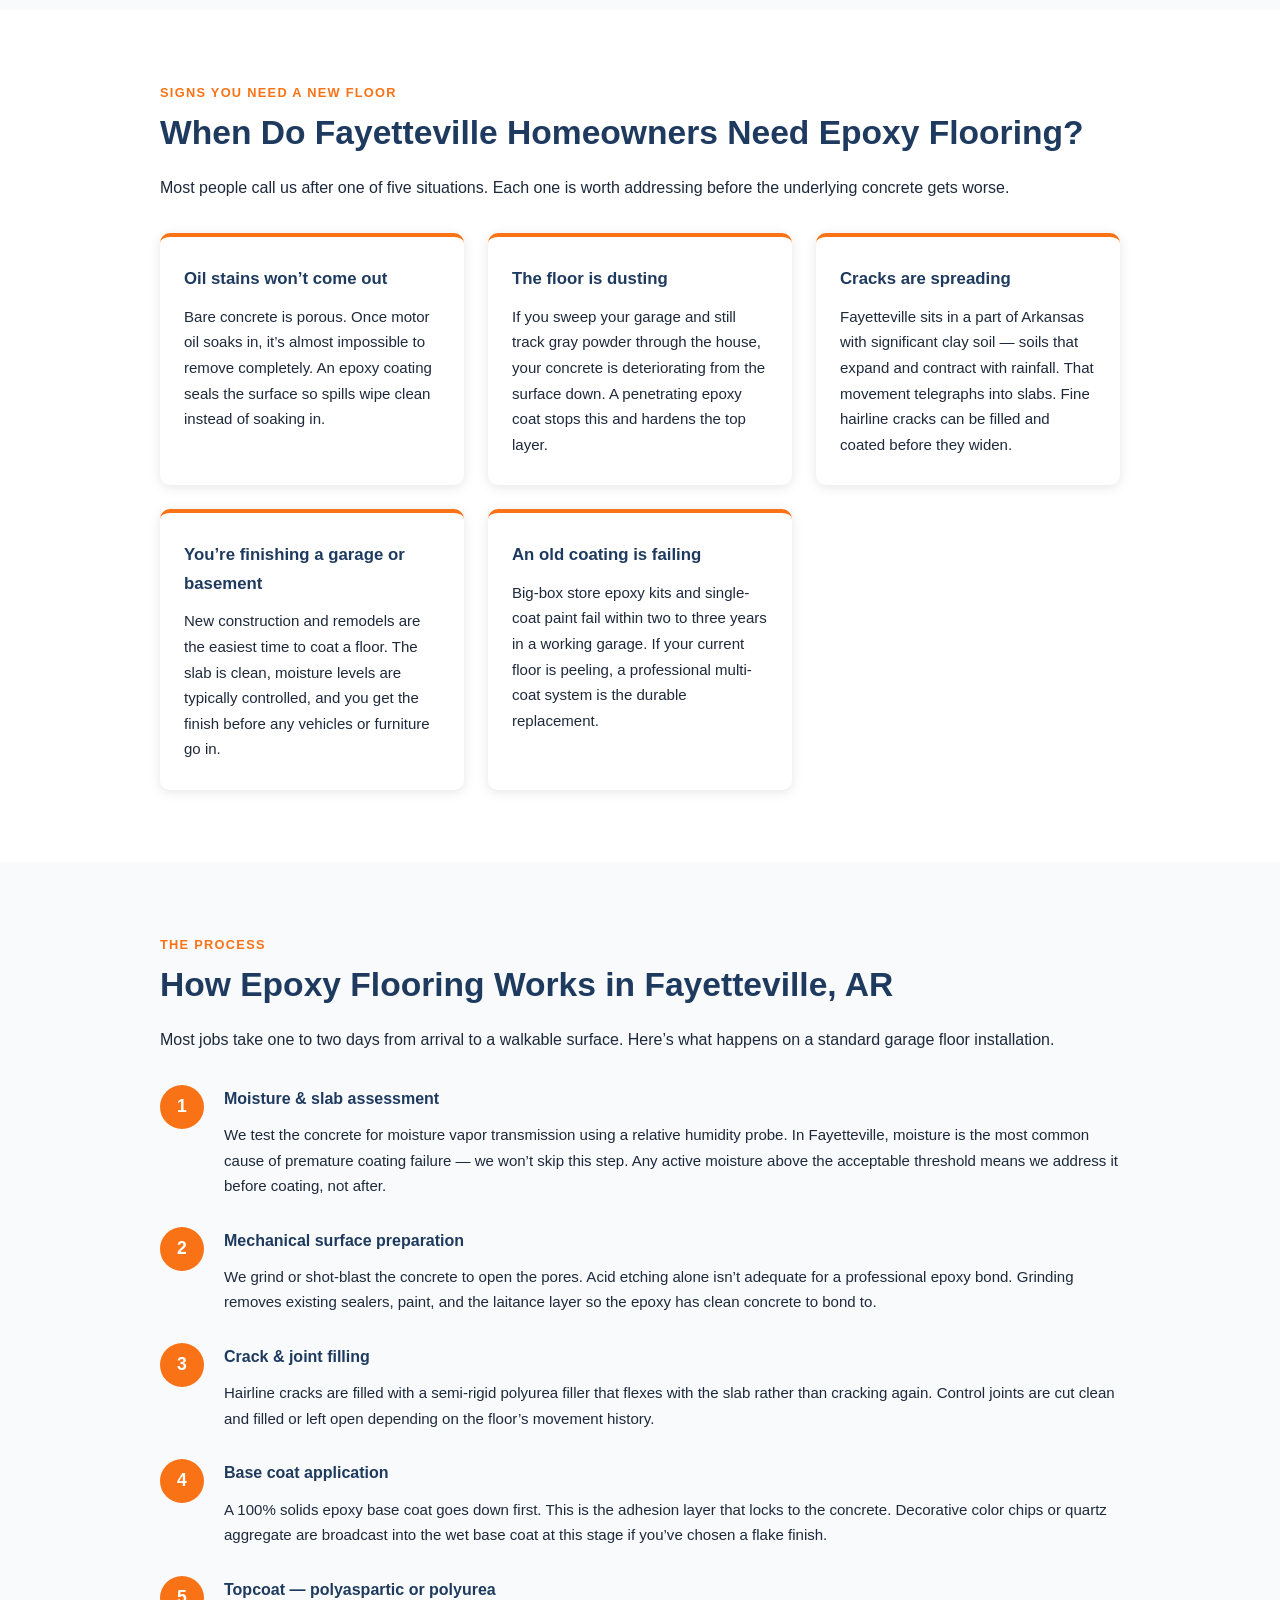
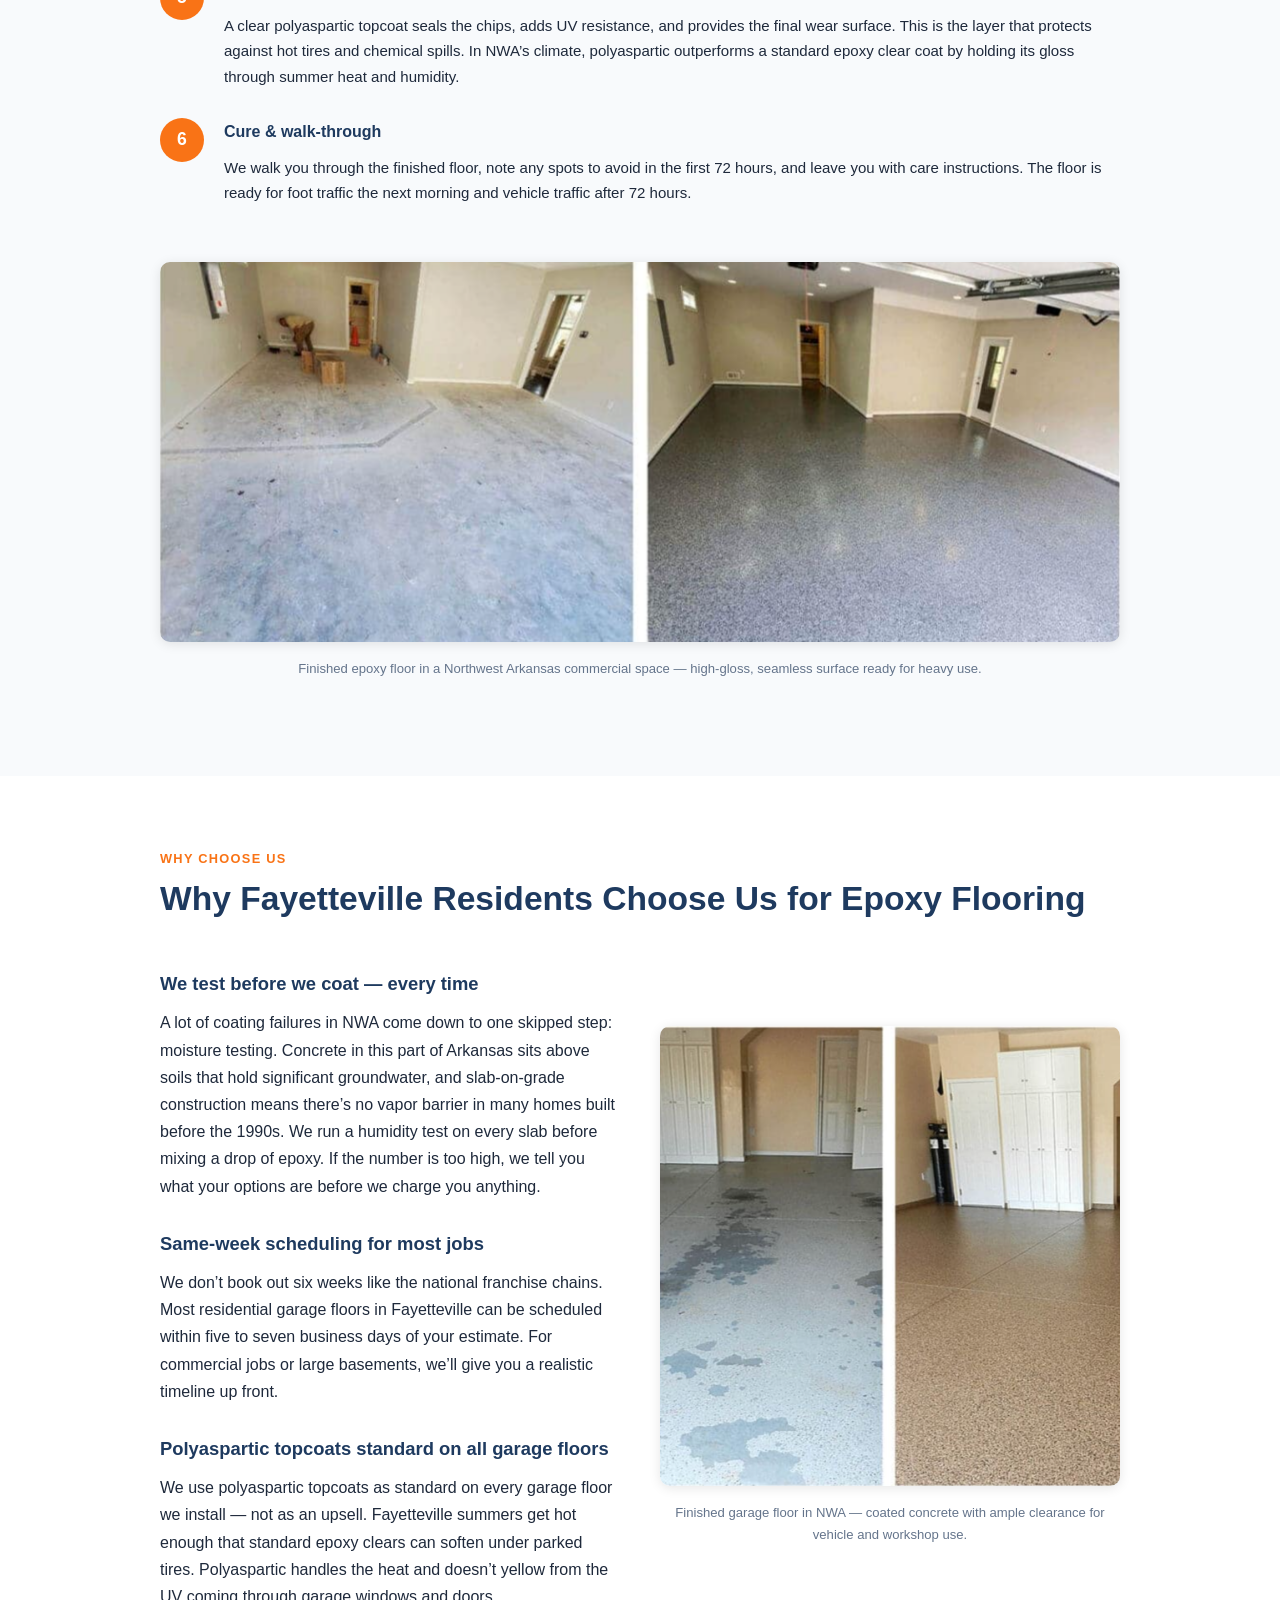
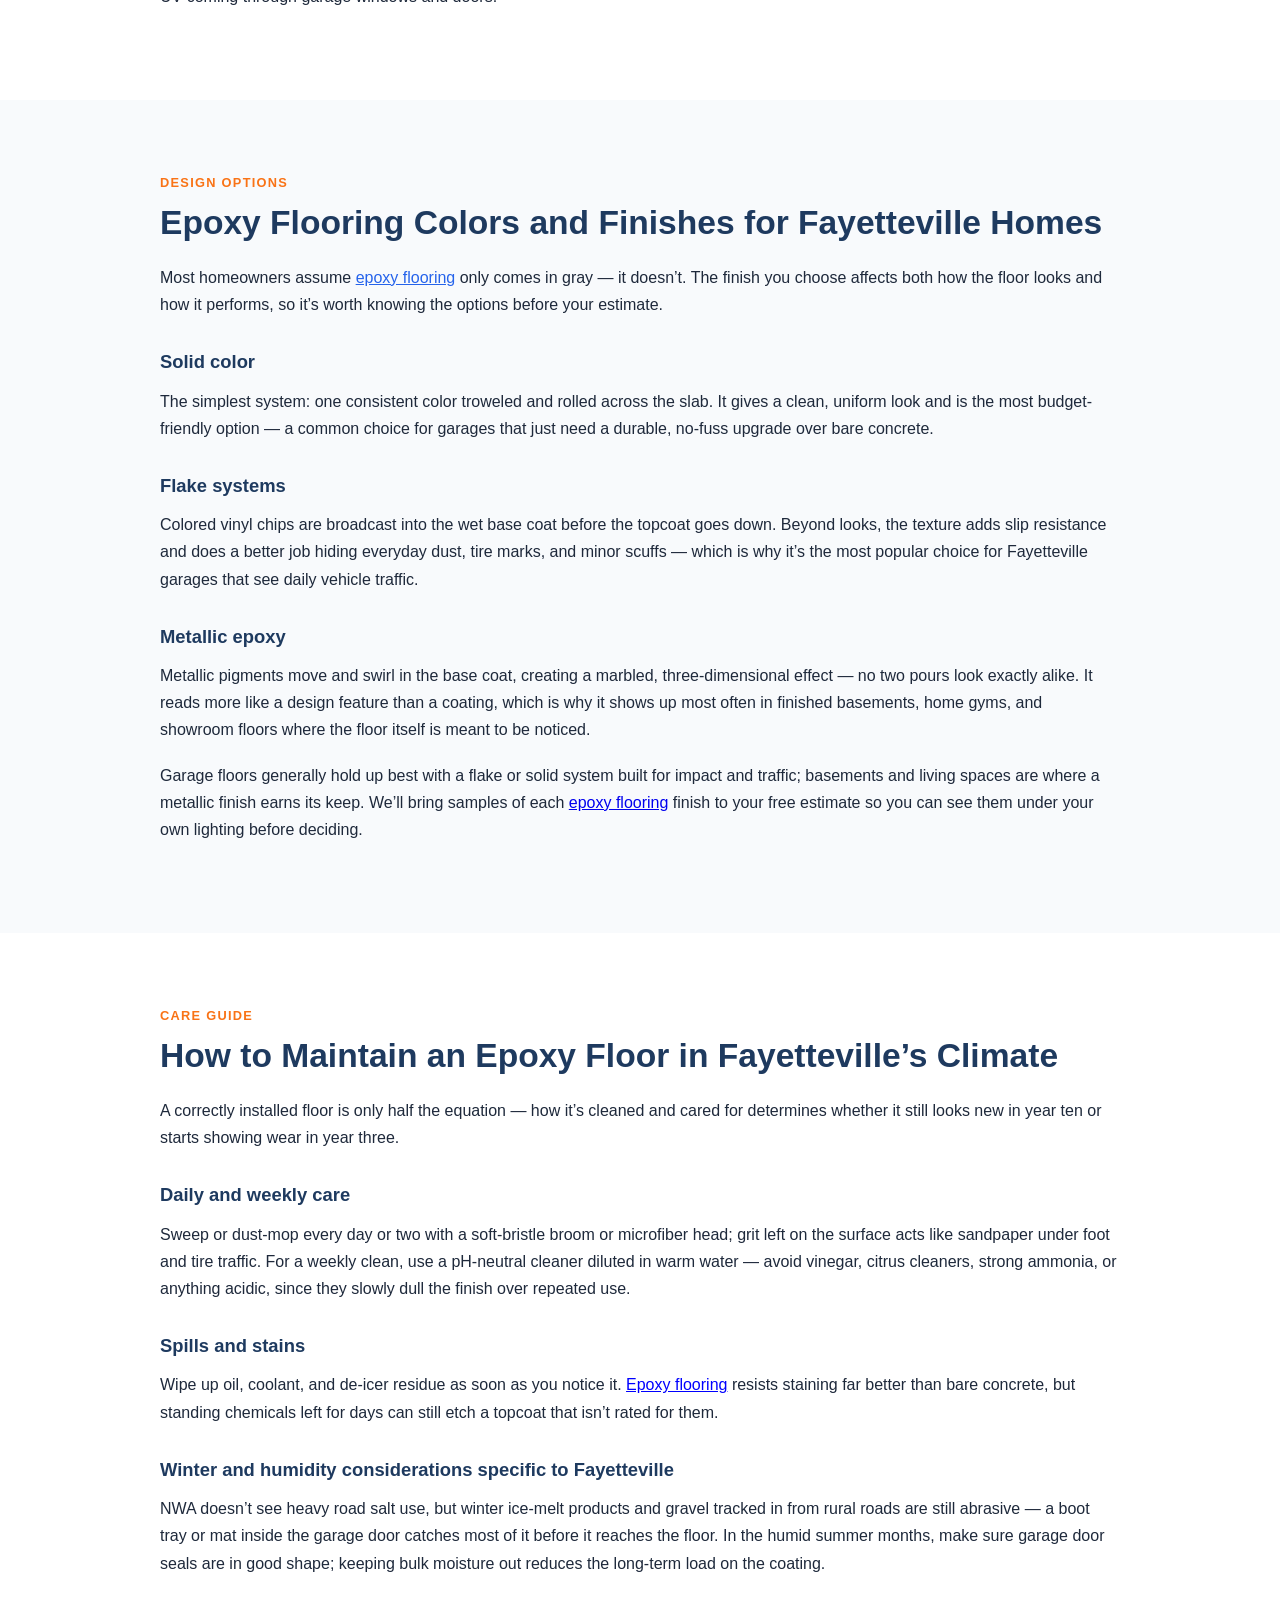
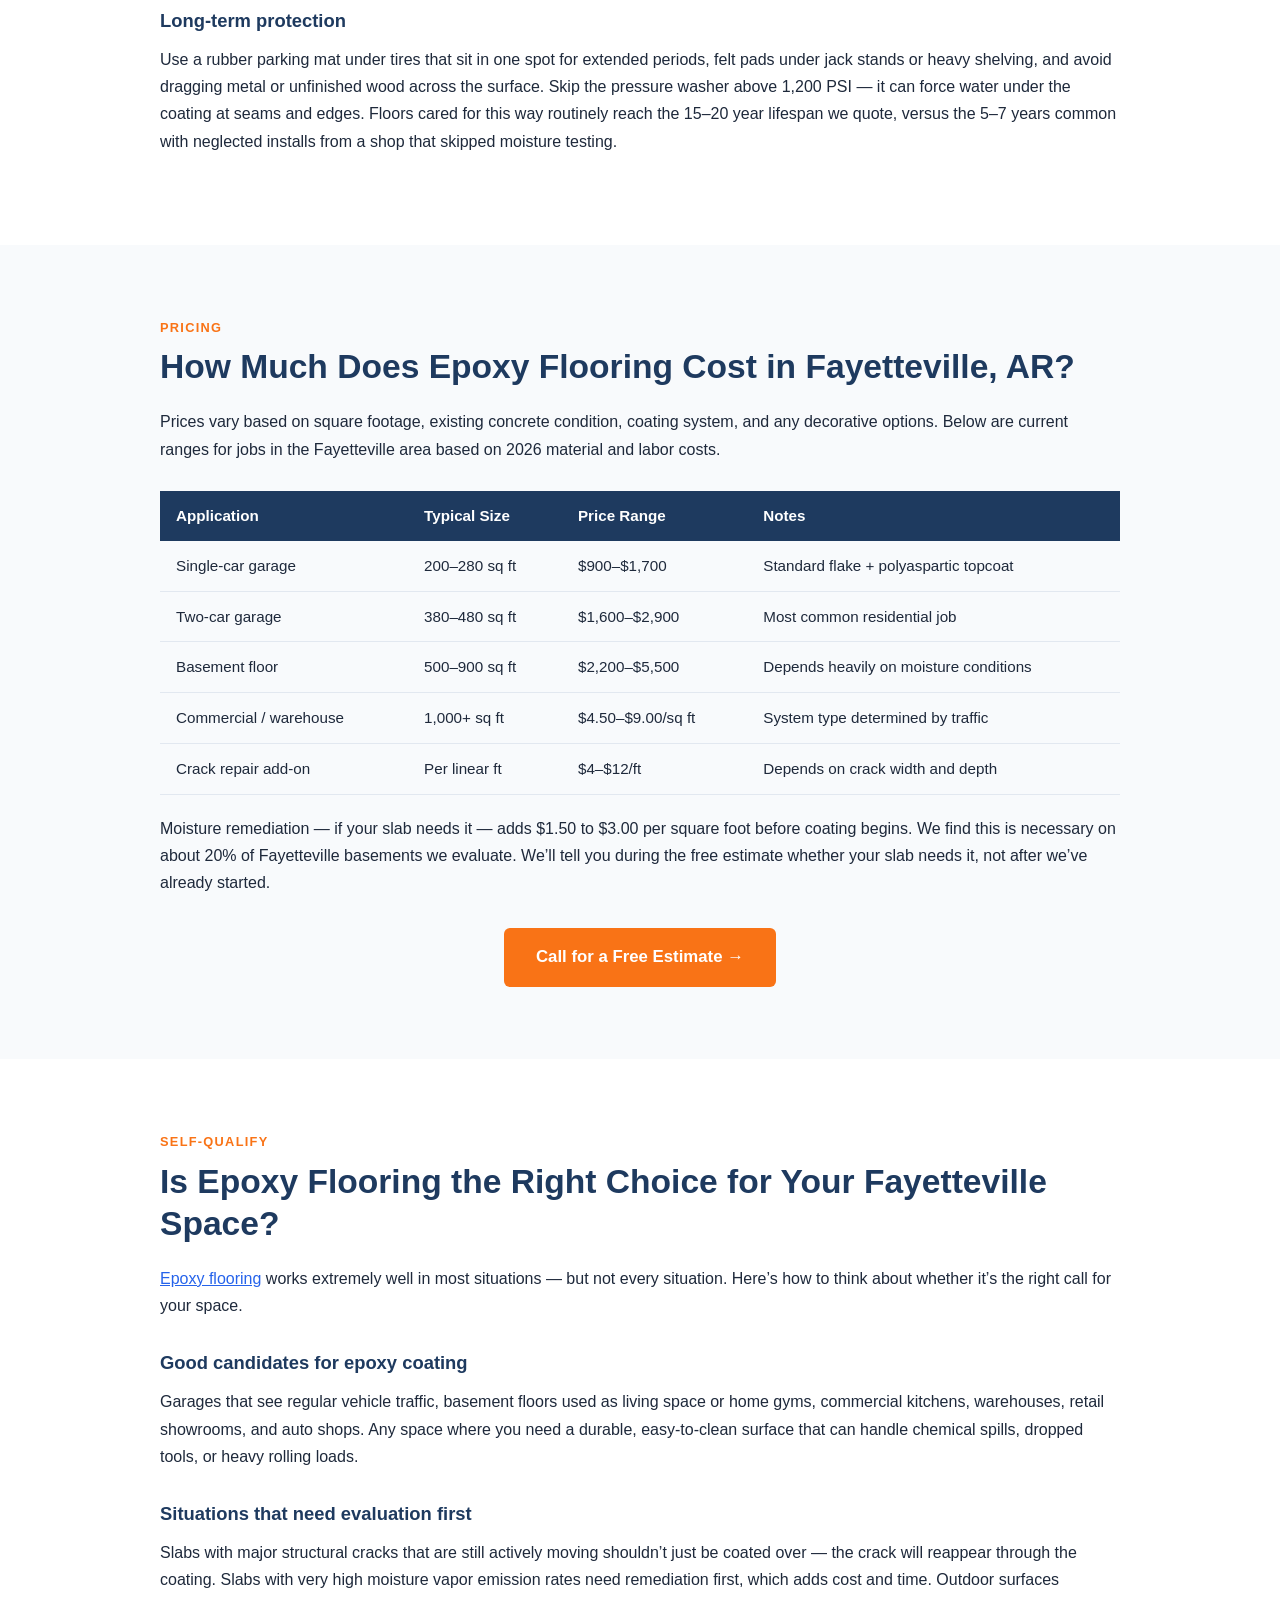
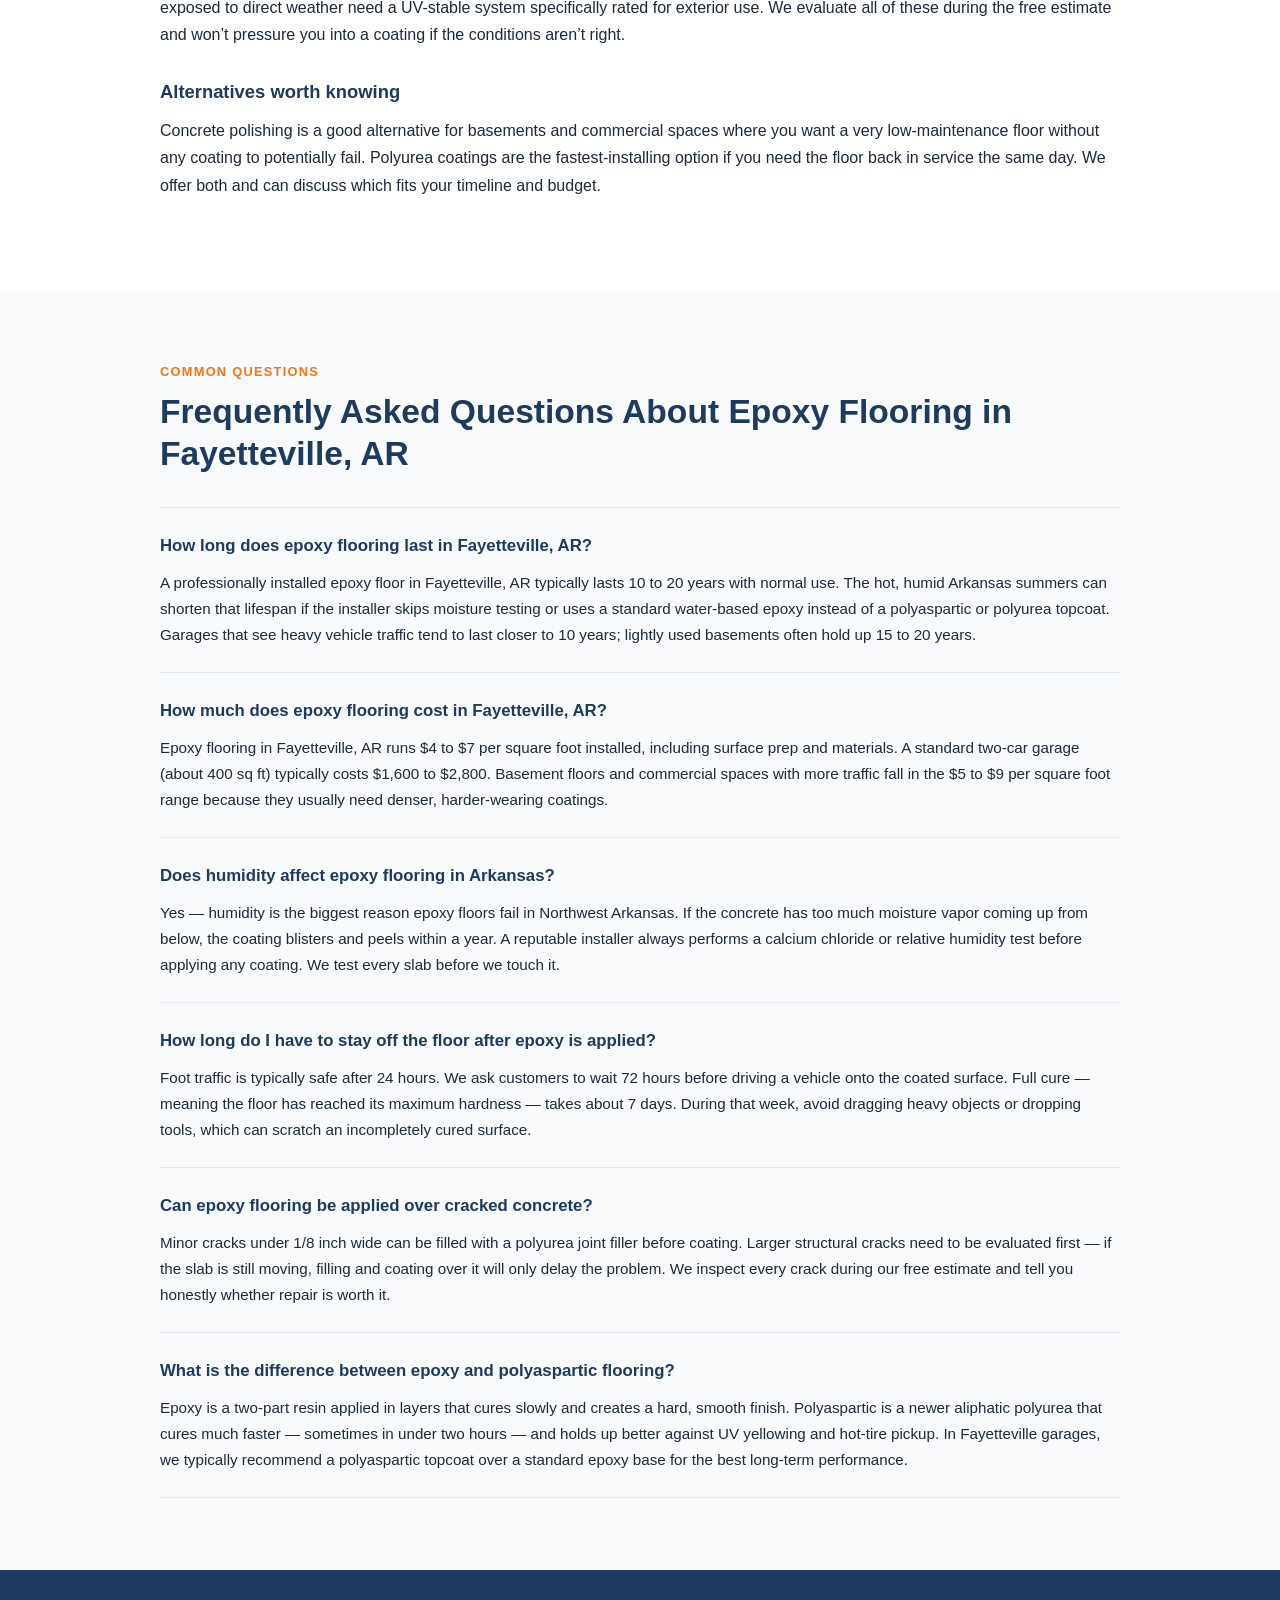
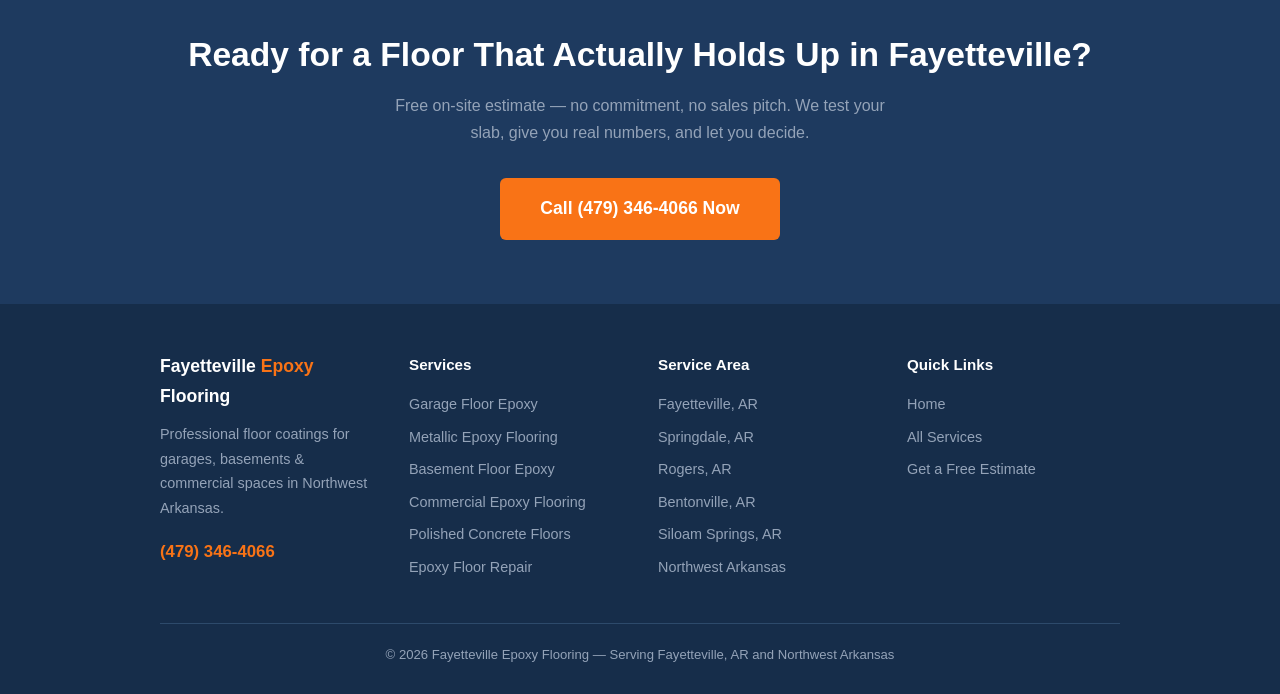
==== commit 29aabed8: "Add link to epoxy flooring in self-qualify section" ====
--- a/index.html
+++ b/index.html
@@ -340,7 +340,7 @@
   <div class="section-inner">
     <p class="section-label">Self-Qualify</p>
     <h2>Is Epoxy Flooring the Right Choice for Your Fayetteville Space?</h2>
-    <p>Epoxy flooring works extremely well in most situations &mdash; but not every situation. Here&rsquo;s how to think about whether it&rsquo;s the right call for your space.</p>
+    <p><a class="inline" href="https://greenmountainepoxyflooring.com/" target="_blank" rel="noopener noreferrer">Epoxy flooring</a> works extremely well in most situations &mdash; but not every situation. Here&rsquo;s how to think about whether it&rsquo;s the right call for your space.</p>
     <h3>Good candidates for epoxy coating</h3>
     <p>Garages that see regular vehicle traffic, basement floors used as living space or home gyms, commercial kitchens, warehouses, retail showrooms, and auto shops. Any space where you need a durable, easy-to-clean surface that can handle chemical spills, dropped tools, or heavy rolling loads.</p>
     <h3>Situations that need evaluation first</h3>
--- a/styles.css
+++ b/styles.css
@@ -66,22 +66,23 @@
 
 /* Front-page hero: two-column layout with lead form */
 .hero-grid {
-  max-width: 1080px; display: grid;
-  grid-template-columns: 1.05fr 0.95fr; gap: 48px;
+  max-width: 1280px; display: grid;
+  grid-template-columns: 1.3fr 1fr; gap: 44px;
   align-items: center; text-align: left;
 }
-.home-hero .hero-copy h1 { color: var(--navy); }
-.home-hero .hero-copy p { max-width: 540px; margin-left: 0; margin-right: 0; margin-bottom: 28px; }
+.home-hero .hero-copy h1 { color: var(--navy); font-size: clamp(1.7rem, 3vw, 2.35rem); line-height: 1.18; text-wrap: balance; }
+.home-hero .hero-copy h1 span { white-space: nowrap; }
+.home-hero .hero-copy p { max-width: 560px; margin-left: 0; margin-right: 0; margin-bottom: 28px; }
 .hero-grid .hero-btns { justify-content: flex-start; }
 .home-hero .hero-copy .btn-secondary { border-color: var(--navy); color: var(--navy); }
 .home-hero .hero-copy .btn-secondary:hover { background: rgba(30,58,95,.08); }
-.hero-form { width: 100%; max-width: 440px; margin-left: auto; padding: 30px; text-align: left; }
+.hero-form { width: 100%; max-width: 560px; margin-left: auto; padding: 32px 34px; text-align: left; }
 .hero-form h2 { font-size: 1.35rem; color: var(--navy); margin-bottom: 6px; }
 .home-hero .hero-form p { color: var(--muted); font-size: .92rem; margin-bottom: 20px; max-width: none; }
 .hero-form input, .hero-form select { margin-bottom: 14px; }
 @media (max-width: 860px) {
   .hero-grid { grid-template-columns: 1fr; gap: 32px; }
-  .hero-form { margin-left: 0; max-width: 520px; }
+  .hero-form { margin-left: 0; margin-right: auto; max-width: 600px; }
 }
 .hero-inner { position: relative; z-index: 1; max-width: 780px; margin: 0 auto; }
 .hero h1 { font-size: clamp(1.9rem, 4vw, 2.9rem); font-weight: 800; line-height: 1.2; margin-bottom: 20px; }
